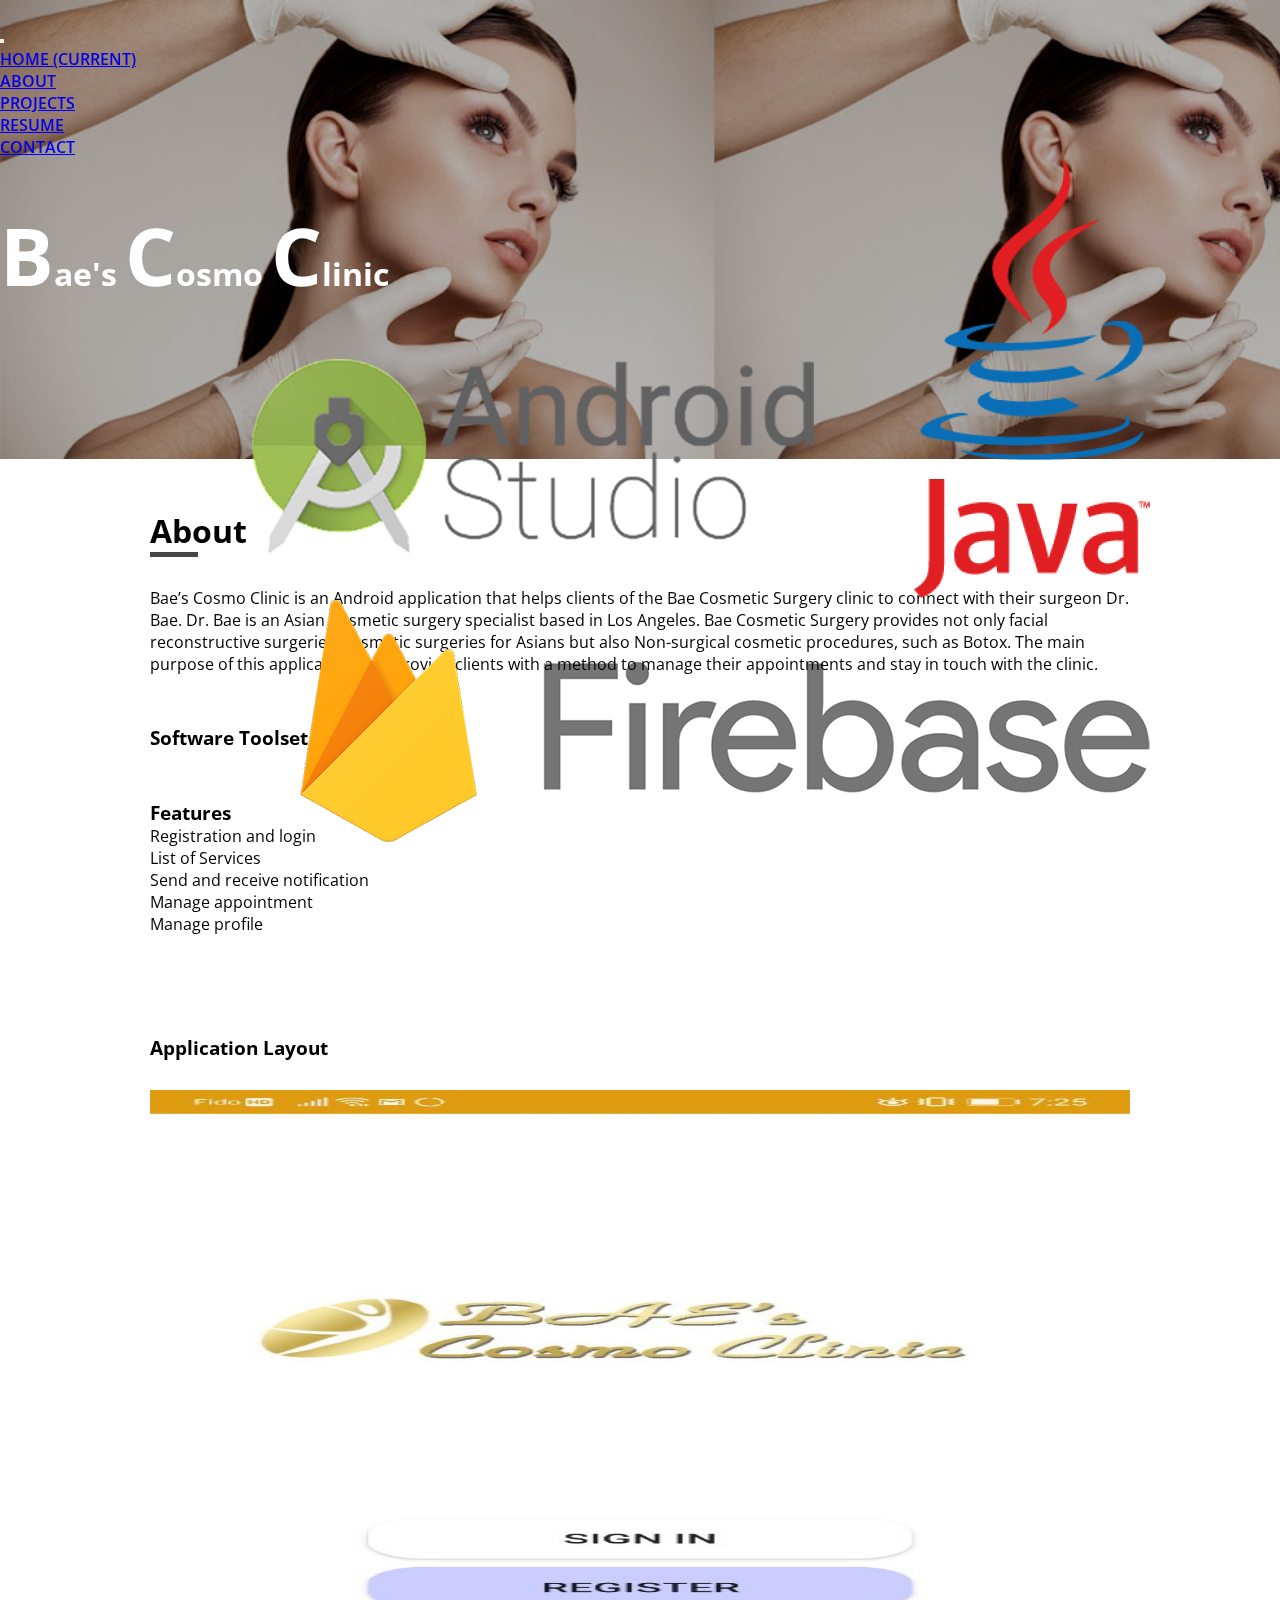
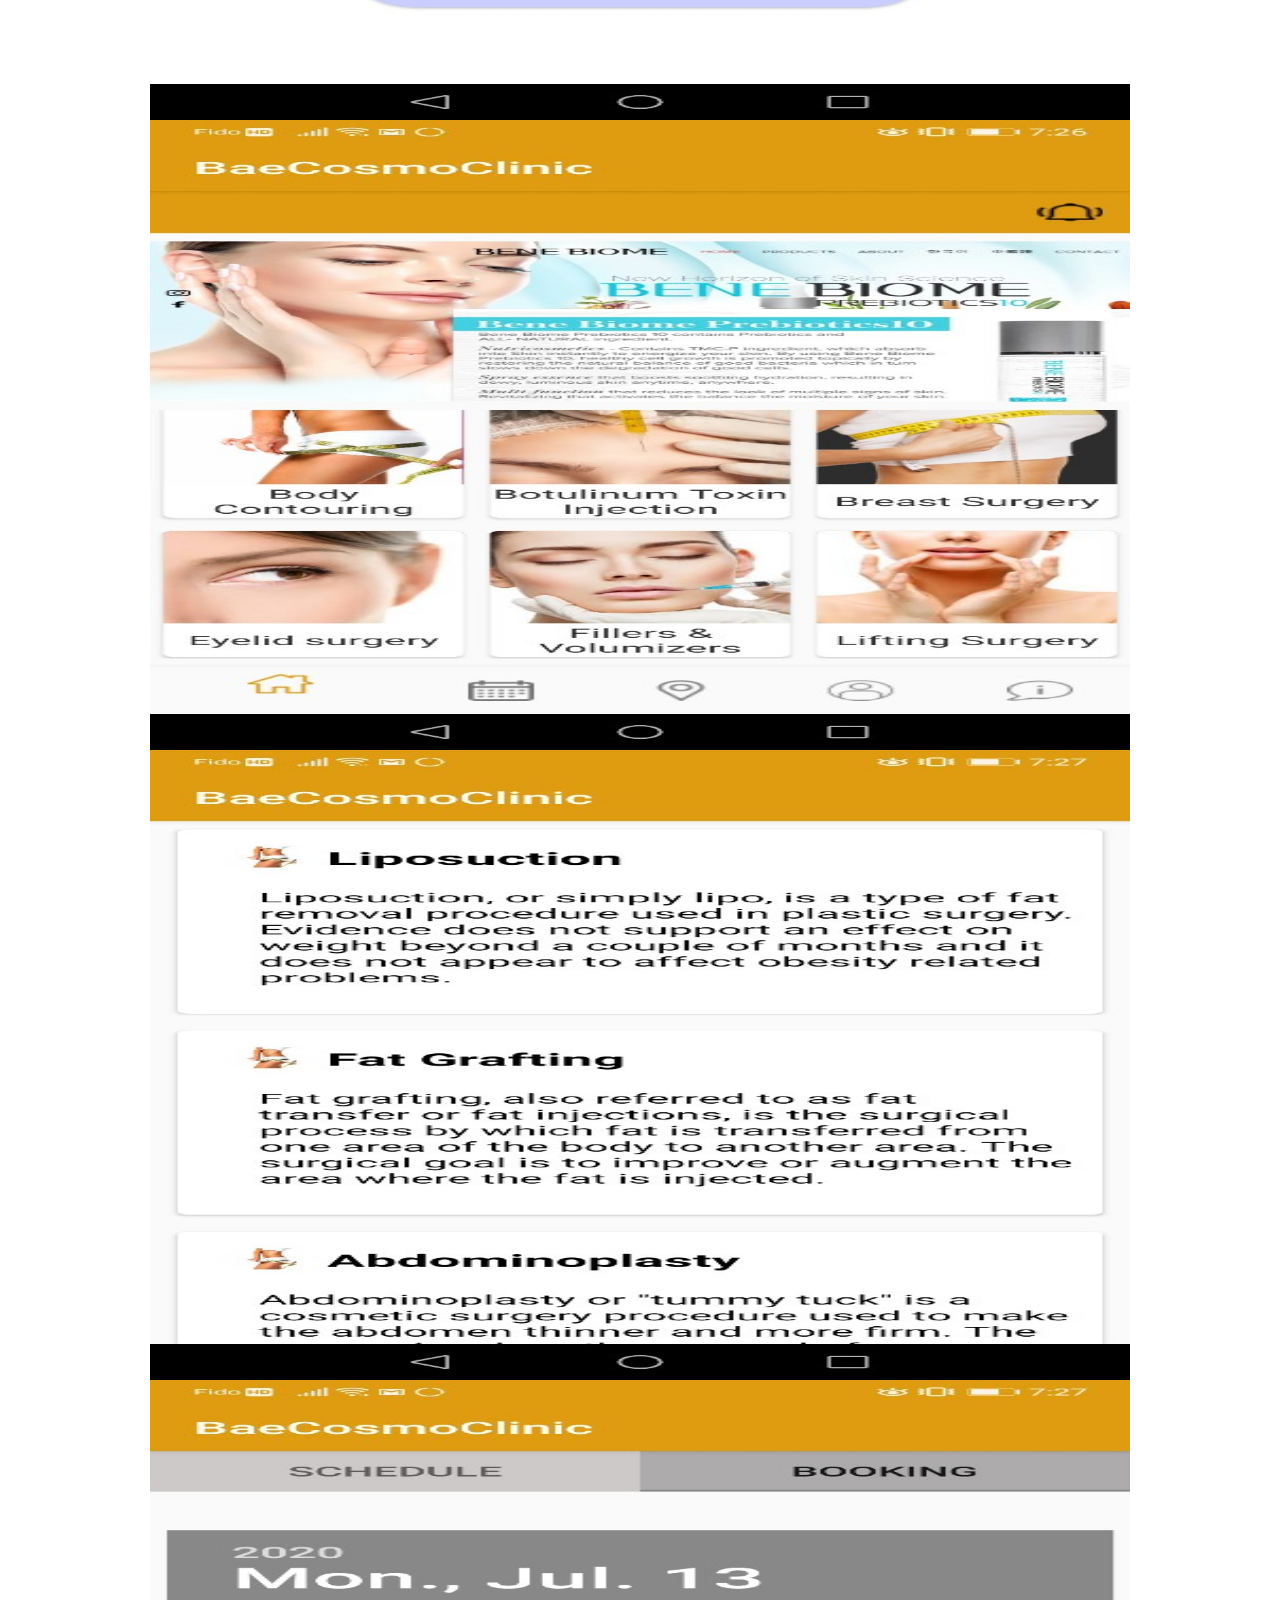
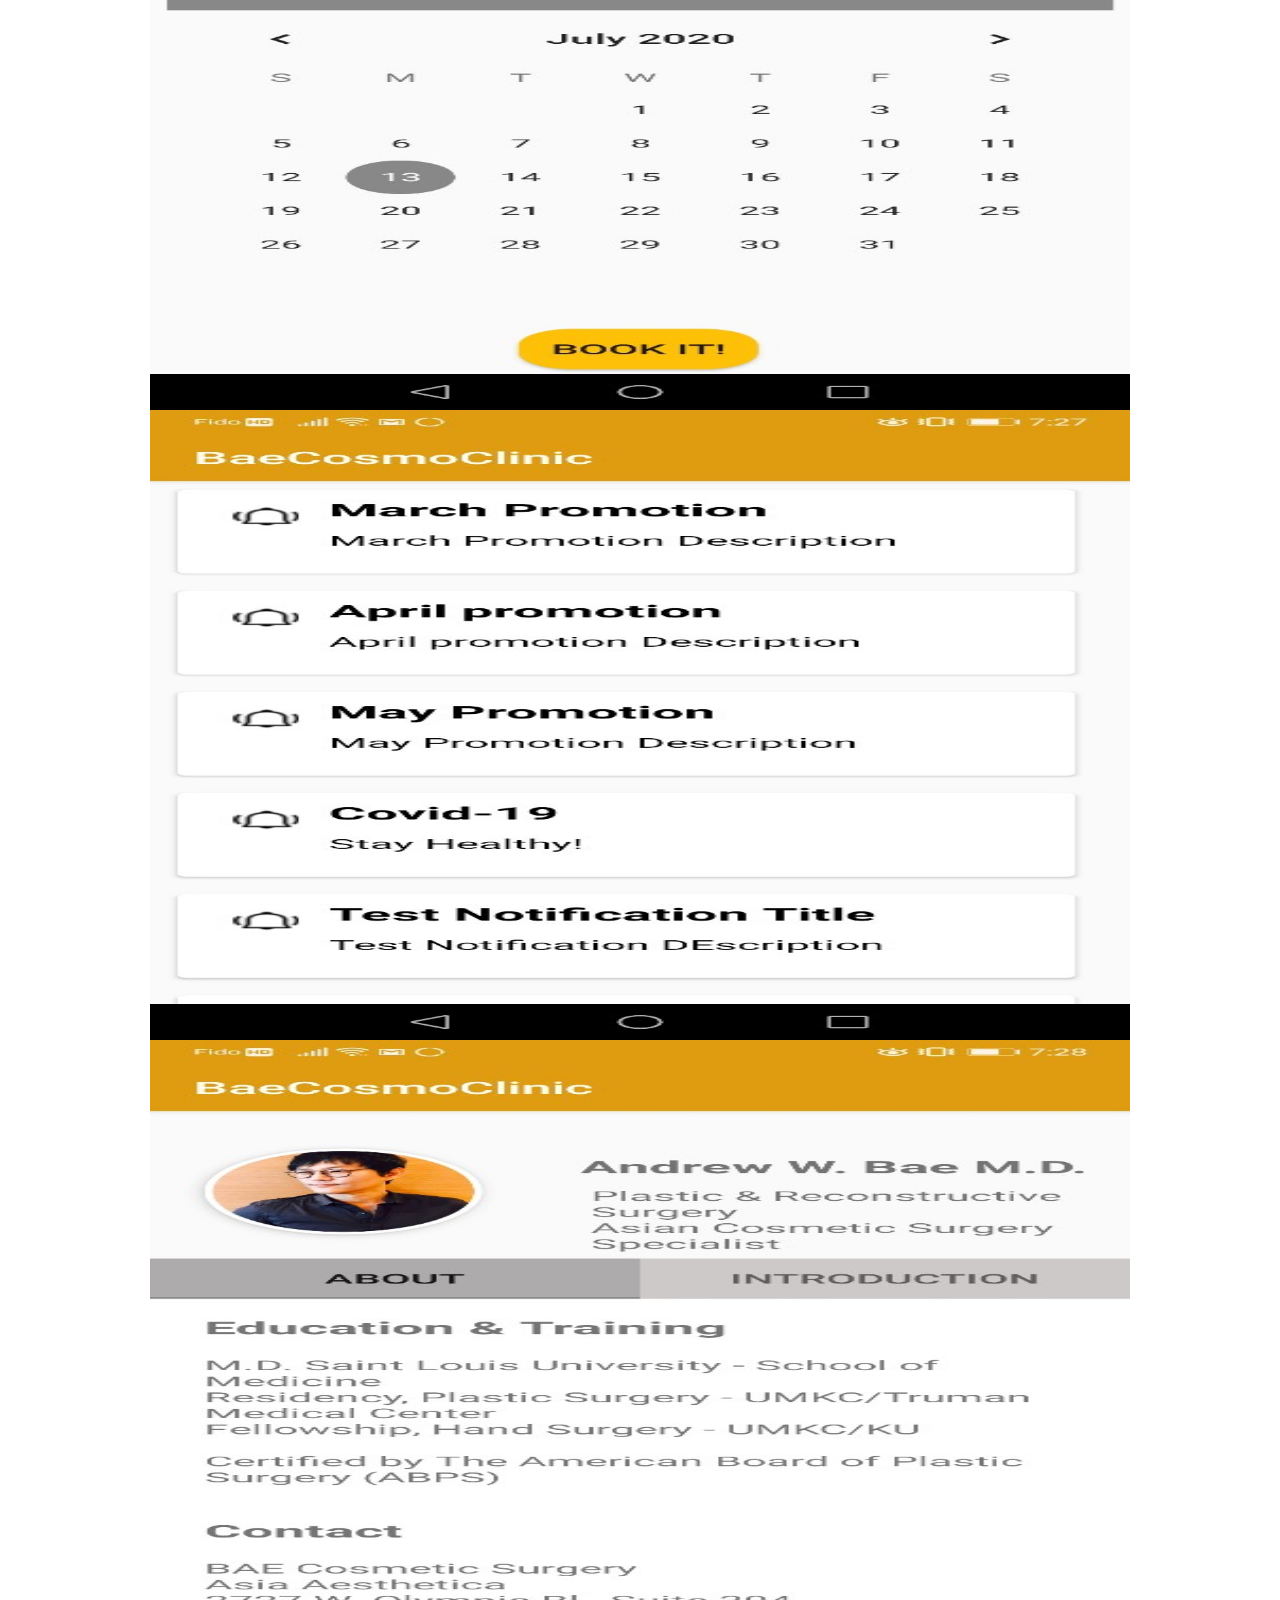
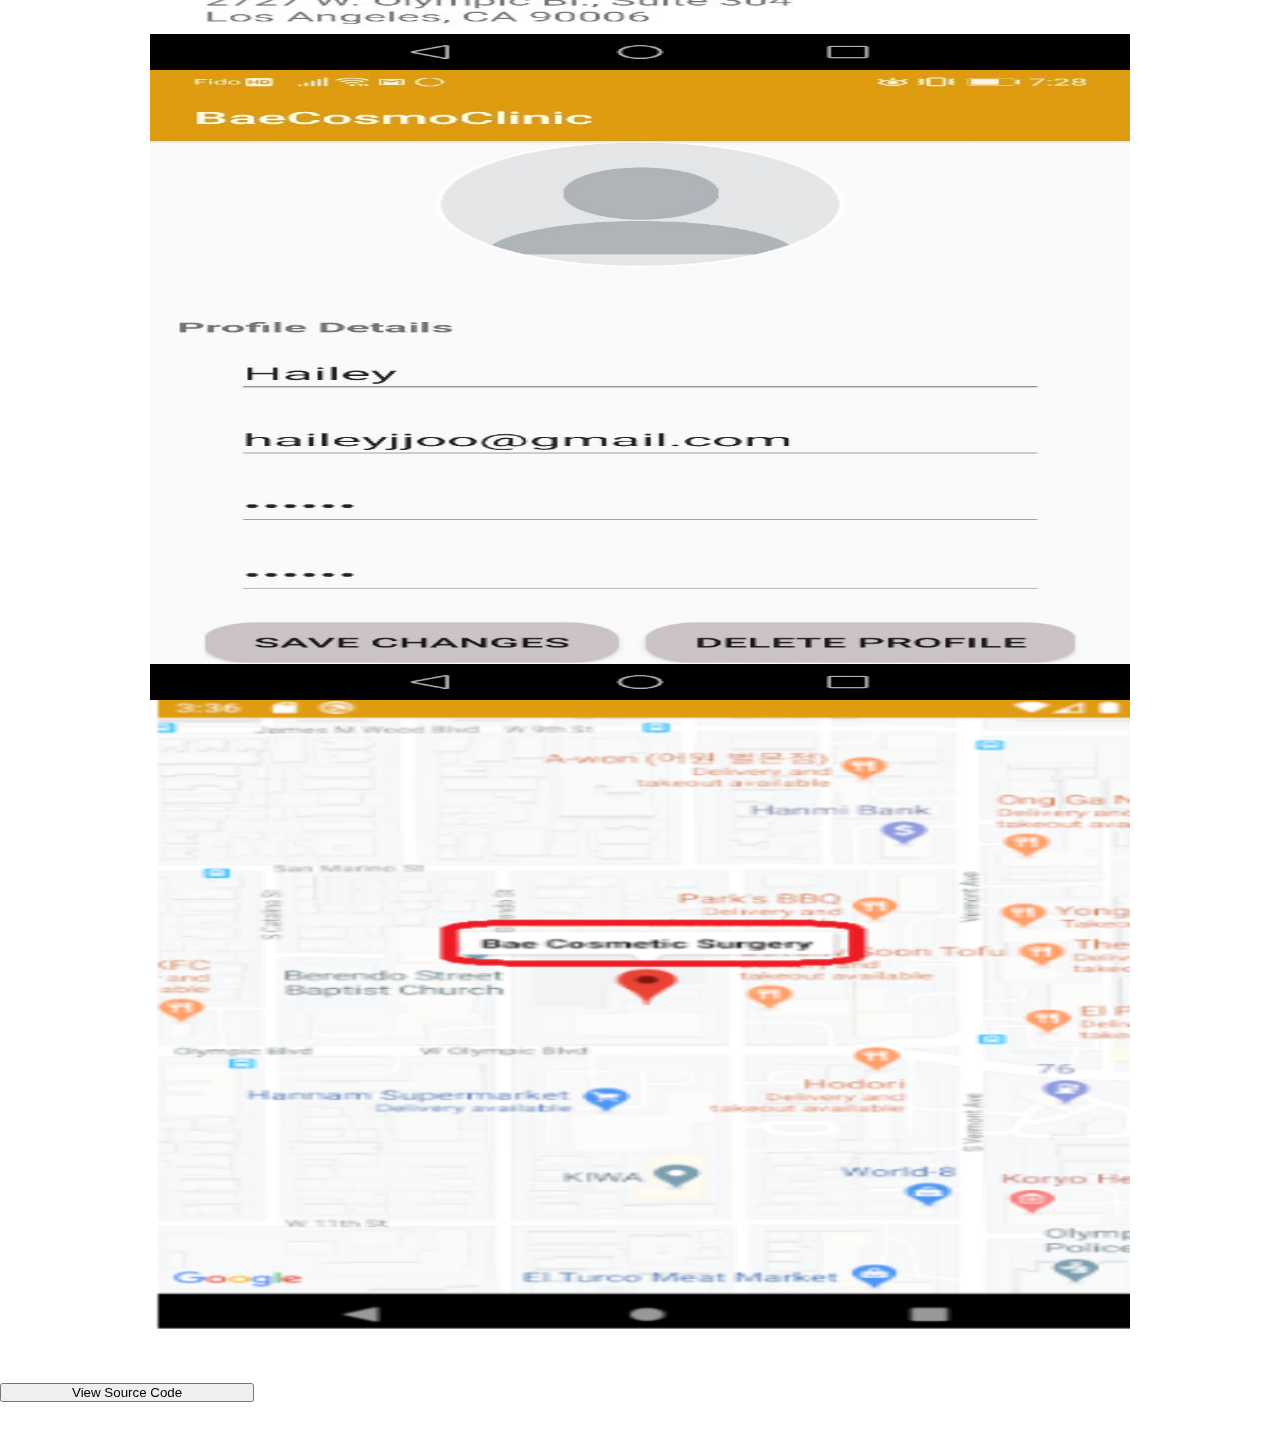
==== project1.html @ e7a18c77 "update" ====
<!DOCTYPE html>
<html Long="en">
    <head>
        <meta charset="UTF-8">
        <meta name="viewport" content="width=device-width, initial-scale=1.0" />
        <meta http-equiv="X-UA-Compatible" content="ie=edge" />
        <link rel="stylesheet" href="https://stackpath.bootstrapcdn.com/bootstrap/4.5.0/css/bootstrap.min.css" integrity="sha384-9aIt2nRpC12Uk9gS9baDl411NQApFmC26EwAOH8WgZl5MYYxFfc+NcPb1dKGj7Sk" crossorigin="anonymous">
        <script src="https://stackpath.bootstrapcdn.com/bootstrap/4.5.0/js/bootstrap.min.js" integrity="sha384-OgVRvuATP1z7JjHLkuOU7Xw704+h835Lr+6QL9UvYjZE3Ipu6Tp75j7Bh/kR0JKI" crossorigin="anonymous"></script>
        <link href="https://fonts.googleapis.com/css2?family=Open+Sans:wght@700&display=swap" rel="stylesheet">
        <link rel="stylesheet" href="./style.css" />
        <link rel="stylesheet" href="https://unpkg.com/aos@next/dist/aos.css" />
        <link
        rel="stylesheet"
        href="https://cdnjs.cloudflare.com/ajax/libs/animate.css/4.0.0/animate.min.css"/>
        <title>Hyewon Joo Portfolio</title>
    </head>
    <body data-aos="fade-in">
        <section id="header">
            <div class="container-fluid">
                <nav class="navbar navbar-expand-lg navbar-dark bg-dark fixed-top ">
                    <div class="container">
                        <a href="#" class="navbar-brand"></a>
                        <button class="navbar-toggler" type="button" data-toggle="collapse" data-target="#navbarSupportedContent" aria-controls="navbarSupportedContent" aria-expanded="false" aria-label="Toggle navigation">
                            <span class="navbar-toggler-icon"></span>
                          </button>
                          
                          <div class="collapse navbar-collapse text-center" id="navbarSupportedContent">
                            <ul class="navbar-nav">
                                <li class="nav-item active">
                                    <a class="nav-link" href="index.html">Home <span class="sr-only">(current)</span></a>
                                  </li>
                                  <li class="nav-item"><a class="nav-link" href="index.html#about-page" >About</a></li>
                                  <li class="nav-item"><a class="nav-link" href="index.html#projects-page">Projects</a></li>
                                  <li class="nav-item"><a class="nav-link" href="pdf/Resume_Hyewon(Hailey)Joo.pdf" target="_blank">Resume</a></li>
                                  <li class="nav-item"><a class="nav-link" href="index.html#contact-page">Contact</a></li>
                            </ul>
                          </div>
                        </div>
                </nav>
            </div>
        </section>
        <section class="project1-main">
            <div class="project1-submain">
            <div class="project1-title text-center">
                <h1><mark class="initial">B</mark>ae's <mark class="initial">C</mark>osmo <mark class="initial">C</mark>linic</h1>
             </div>
            </div>
            <div class="row">
                <div class="col-md-12" id="project1-about">
                    <h1>About</h1>
                    <div class="heading-underline"></div>
                    <p>Bae’s Cosmo Clinic is an Android application that helps clients of the Bae Cosmetic Surgery clinic to connect with their surgeon Dr. Bae. Dr.
                        Bae is an Asian Cosmetic surgery specialist based in Los Angeles.
                        Bae Cosmetic Surgery provides not only facial reconstructive surgeries, cosmetic surgeries for Asians but also Non-surgical cosmetic procedures, such as Botox.
                        The main purpose of this application is to provide clients with a method to manage their appointments and stay in touch with the clinic.</p>
                </div>
                </div>
                <div class="row">
                    <div class="col-md-6" id="project1-tool">
                        <h3>Software Toolset</h3>
            
                    <img class="project1-logo" src="img/project1-logo.png">
                    </div>
                    <div class="col-md-6" id="project1-features">
                        <h3>Features</h3>
                       
                        <p>Registration and login</p>
                        <p>List of Services</p>
                        <p>Send and receive notification</p>
                        <p>Manage appointment</p>
                        <p>Manage profile</p>
                    </div>
            </div>
            <div class="project1-screenshot">
            <div class="row">
                <div class="col-md-12 text-left">
                <h3>Application Layout</h3>
              
            </div>
            </div>
            
             <div class="row" id="screenshot1-box">
                <div class="col-md-3" id="bae1"></div>
                <div class="col-md-3" id="bae2"></div>
                <div class="col-md-3" id="bae3"></div>
                <div class="col-md-3" id="bae4"></div>
            </div>
            <div class="row" id="screenshot1-box">
                <div class="col-md-3" id="bae5"></div>
                <div class="col-md-3" id="bae6"></div>
                <div class="col-md-3" id="bae7"></div>
                <div class="col-md-3" id="bae8"></div>
            </div>
        </div>
        <div class="row justify-content-center">
            <button type="button" class="btn btn-outline-danger" id="btnSeeCode" onclick="window.open('https://github.com/hyeparis/BaeCosmoClinic/tree/master/baecosmetics','_blank')">View Source Code</button>

        </div>
        </section>
        
        <script src="https://code.jquery.com/jquery-3.4.1.slim.min.js" integrity="sha384-J6qa4849blE2+poT4WnyKhv5vZF5SrPo0iEjwBvKU7imGFAV0wwj1yYfoRSJoZ+n" crossorigin="anonymous"></script>
        <script src="https://cdn.jsdelivr.net/npm/popper.js@1.16.0/dist/umd/popper.min.js" integrity="sha384-Q6E9RHvbIyZFJoft+2mJbHaEWldlvI9IOYy5n3zV9zzTtmI3UksdQRVvoxMfooAo" crossorigin="anonymous"></script>
        <script src="https://stackpath.bootstrapcdn.com/bootstrap/4.4.1/js/bootstrap.min.js" integrity="sha384-wfSDF2E50Y2D1uUdj0O3uMBJnjuUD4Ih7YwaYd1iqfktj0Uod8GCExl3Og8ifwB6" crossorigin="anonymous"></script>
      
        <script src="https://unpkg.com/aos@next/dist/aos.js"></script>
        <script type="text/JavaScript">
          AOS.init({
              duration: 2000,
          });
        </script>
      <script>
        $(window).scroll(function(){
            $('nav').toggleClass('scrolled', $(this).scrollTop() >200)
            });
    
        </script>
        
    </body>
</html>
---- style.css ----
* {
    margin: 0px;
    padding : 0px;
    box-sizing: border-box;
    
}

html{
    width:100%;
    height:100%;
    margin: 0;
}
body{
    font-family: 'Open Sans', sans-serif;
    height: 100%;
    width: 100%;
    margin: 0;
  

}
@keyframes transitionIn{
    from{
        opacity: 0;
        transform: translateX(0px);
    }
    to{
        opacity: 1;
        transform: translateX(0);
    }
}
#header {
    position: absolute;
    z-index: 10;

  
}
.navbar-nav {
   /* flex-flow: row nowrap;*/
  }
  
.navbar {
    padding: 15px 0;
     /* flex-flow: row nowrap;
      display: inline-flex;*/

}
.navbar-collapse {
  
}
.navbar-brand{
    font-weight: 600;
    font-size: 1.5em;
}
.navbar-default .navbar-brand{
    color: #808288;
    

}
.nav-item{
    font-weight: 600;
    text-transform: uppercase;
    padding-right: 40px;
   
}
.bg-light{
    background: transparent !important;
 
}
.bg-light.scrolled{
    background: rgb(250, 250, 250) !important;
    
}




.main{
    position: relative;
    /**background: url(img/example3.jpg);*/

    /*background: #21a894*/;

    width: 100%;
    margin: 0 auto; 
    overflow: hidden;
}
#leftHalf{
    
    height: auto;
    width:100%;
    background: rgb(255, 254, 254);
    animation: backTransition 3s;

}


@keyframes backTransition{
    0%{
        background-color: rgb(255, 254, 254);;
        transform: translateX(-500px);
    }
    100%{
        background: rgb(255, 254, 254);
         transform: translateX(0%);
    }
}
#rightHalf{
    height: auto;
    background-color: yellow;
  background-image: linear-gradient(30deg, yellow 12%, transparent 12.5%, transparent 87%, #444 87.5%, #444), linear-gradient(150deg, #444 12%, transparent 12.5%, transparent 87%, #444 87.5%, #444), linear-gradient(30deg, #444 12%, transparent 12.5%, transparent 87%, #444 87.5%, #444), linear-gradient(150deg, #444 12%, transparent 12.5%, transparent 87%, #444 87.5%, #444), linear-gradient(60deg, #888 25%, transparent 25.5%, transparent 75%, #888 75%, #888), linear-gradient(60deg, #888 25%, transparent 25.5%, transparent 75%, #888 75%, #888);
  background-position: 0 0, 0 0, 25px 50px, 25px 50px, 0 0, 25px 50px;
  background-size: 50px 100px;
   /* background: linear-gradient(to right, #959595, white);*/
    width:100%;
    padding:0;

   
}

.leftAlignment{
    padding:200px 0 50px 100px;
    
}

.main h1{
    margin: 0;
    padding: 0;
    font-size: 4em;
    font-weight: bold;
   
    color:black;
    
 
}

.main h2{
    margin: 0;
    padding: 0;
    font-size: 1.2em;

    color:black;
    
}

.main p{
    margin:0;
    padding: 0;
    font-size: 1.5em;
    color:black;
}
mark.name{
    display: inline-block;
    line-height: 0em;
    
    padding-bottom: 0.5em;
    background-color: yellow;
}
.main #btnResume{
    margin-top: 2em;
    background-color: white;
    border-color: rgb(53, 53, 53);
    animation: fadeIn; 
    animation-duration: 8s;
    color:  rgb(53, 53, 53);
    margin-bottom: 10em;
}
.main #btnResume:hover{
 
    color:  rgb(255, 255, 255);
    background-color: rgb(53, 53, 53);
   
}

img {
    max-width: 100%;
    max-height: 100%;
    margin : 0 auto;
    position: absolute;
    right: 0px;
    bottom: 0px;    
    
    
}
 
/*about me*/

.about{


    width: 100%;
    margin: 0 auto; 
    overflow: hidden;
}
.narrow{
    width: 100%;
    margin: 0 auto;
    padding: 100px 50px 150px 50px;
    background: white;
    
}



.heading-underline2{
    width: 3rem;
    height: .2rem;
    background-color: rgb(255, 238, 4);
    margin: 0 auto 10rem;
  
  
}
.narrow h2{
    color:black;

}
.aboutMe {
    background: rgb(49, 49, 49);
    padding-top: 50px;
}
/* circle
.aboutMe h1{
    width: 1em;
    height: 1em;
    box-sizing: initial;
    font-size:2em;
    background: #fff;
    border: 0.1em solid rgb(255, 255, 255);
   
    text-align: center;
    border-radius: 50%;    
    margin: 0 auto;
    line-height: 1em;
    box-sizing: content-box;   
    color: black;

    margin-bottom: 3rem;
}*/
.aboutMe p{
    padding-bottom: 3rem;
    color:white;
    padding-left: 10px;
    padding-right: 10px;
   
}
.aboutMe h3{
    padding-top: 5rem;
    font-size: 1.3rem;
    color:white;
}
#subject-text{
    color: rgb(20, 20, 20);
    font-size: 3em;
    padding-bottom: 30px;
}
#about-description{
    font-style: italic;
    padding-bottom: 20px;
}
#skills{
    width: 500px;
    margin: 30px auto;
    color: rgb(42, 42, 42);
    padding-left:70px;
    padding-right:70px;
}
#skills li{
    margin: 20px 0;

    list-style: none;
}
#skills h3{
    font-size: 1rem;
}
#title-skill{
    padding-top: 30px;
    font-weight: 700;

}
.bar{
    background: #353b48;
    display: block;
    height: 10px;
    border: 1px solid rgba(0,0,0,0.3);
    border-radius: 3px;
    overflow: hidden;
    box-shadow: 0 0 10px #ccb801b3;
}
.bar span{
    height:10px;
    float:left;
    background: #ffe600;
}
.html{
    width: 90%;
    animation: html 2s;

}
.css{
    width: 80%;
    animation: css 2s;

}
.php{
    width: 70%;
    animation: php 2s;
}
.js{
    width: 60%;
    animation: js 2s;
}
.bootstrap{
    width: 80%;
    animation: bootstrap 2s;
}
.java{
    width: 90%;
    animation: java 2s;
}
.mysql{
    width: 80%;
    animation: mysql 2s;
}
.node{
    width: 60%;
    animation: node 2s;
}

@keyframes html{
    0%{
        width: 0%;
    }
    100%{
        width: 90%;
    }
}

@keyframes css{
    0%{
        width: 0%;
    }
    100%{
        width: 80%;
    }
}
@keyframes php{
    0%{
        width: 0%;
    }
    100%{
        width: 70%;
    }
}
@keyframes js{
    0%{
        width: 0%;
    }
    100%{
        width: 60%;
    }
}
@keyframes node{
    0%{
        width: 0%;
    }
    100%{
        width: 60%;
    }
}
@keyframes bootstrap{
    0%{
        width: 0%;
    }
    100%{
        width: 70%;
    }
}
@keyframes java{
    0%{
        width: 0%;
    }
    100%{
        width: 90%;
    }
}
@keyframes mysql{
    0%{
        width: 0%;
    }
    100%{
        width: 80%;
    }
}
/*
#skills{
    width:100%;
    max-width:600px;
    padding: 0 20px;

}
.skill-name{
    font-size: 18px;
    font-weight: 700;
    text-transform: uppercase;
    margin: 20px 0;

}
.skill-bar{
    height: 20px;
    background-color: white;
    border-radius: 8px;

}
.skill-per{
    height: 20px;
    background-color: yellow;
    border-radius: 8px;
    width: 50%;
    position: relative;
}
*/
/*project*/
.projects{
    
    overflow: hidden;
    width: 100%;
    margin: 0 auto; 
    
}
.projects-box{

    background: rgb(255, 217, 0);
    width: 100%;
    margin: 0 auto;
    padding: 100px 50px 150px 50px;
    

}
#subject-text2{
    color: rgb(243, 243, 243);
    font-size: 3em;
    padding-bottom: 5rem;
}
.myWork {
    padding-top: 50px;
    min-height: 50vh;
    transition: all 0.3s ease 0s;
    box-shadow: 5px 5px 15px #000;
    margin-bottom: 2rem;
    cursor: pointer;
}
#firstWork{
    background: url(img/project1-newLogo.png);
    background-size: 100% 100%;
}
#secondWork{
    background: url(img/project1-newLogo.png);
    background-size: 100% 100%;
}
#thirdWork{
    background: url(img/project1-newLogo.png);
    background-size: 100% 100%;
}
.myWork .overlay-text{
    width:100%;
    height:100%;
    font-size: 16px;
    background: rgb(0,0,0,0.6);
    text-align: center;
    padding-top: 20%;
    opacity: 0;
    position: absolute;
    top: 0;
    left: 0;
    transition: all 0.6s ease 0s;
}
.myWork .overlay-text:after{
    border-left: 1px solid rgba(255,255,255,0.9);
    border-bottom:1px solid rgba(255,255,255,0.9);
    left: 30px;
    bottom: 30px;
}
.myWork .overlay-text:after .single-work .overlay-text:before{
    content:'';
    position: absolute;
    top:20px;
    left: 20px;
    bottom:20px;
    right:20px;
    opacity: 0;
    z-index: 1;
    transform: scale(1.5);
    transition: all 0.6s ease 0.2s;
}
.myWork:hover{
    transform:translateY(-8px);
}
.myWork:hover .overlay-text{
    opacity: 1;
}
.myWork h1{
    color:rgb(255, 252, 224);
}
.title{
    color:white;

}
.post{
    color: white;

}
/*Contact me*/
.contact{
    overflow: hidden;

    width: 100%;
    margin: 0 auto; 
    
}
.contact-box{

    background: rgb(50, 78, 97);
    width: 100%;
    margin: 0 auto;
    padding: 100px 50px 100px 50px;

}
.contact-box p{
    color: rgb(248, 248, 248);
    font-style: italic;
    padding-bottom: 30px;
}

#subject-text3{
    color: rgb(248, 248, 248);
    font-size: 3em;
    padding-bottom: 30px;
}
#btnSend{
    float: right;
    padding: 10px 40px;
}
#btnSend::after{
    clear:both;
}
/*project-1*/
.bg-dark{
    background: transparent !important;
 
}
.bg-dark.scrolled{
    background: rgb(93, 93, 93) !important;
    
}

.heading-underline{
    width: 3rem;
    height: .2rem;
    background-color:rgb(71, 71, 71);
    padding-bottom: 5px;
    margin-bottom: 30px;
  
}
.initial{
    font-size:5rem;
    color:rgb(255, 255, 255);
    background: none;
}
.project1-main{
    overflow:hidden;
    color:black
  
}
.project1-logo{
    margin: 0 auto;
    padding-left:150px;
    float:left;
}
.project1-submain{
    background: url(img/bae2.png);
    background-size: auto 100%;
    padding: 150px 0 150px 0;
    width: 100%;
    height:auto;
  /* background: linear-gradient(to bottom, rgb(255, 218, 8), rgb(255, 246, 114));*/
}
.project1-title{
    padding-top:50px;
    color:rgb(255, 255, 255);
 
   
}
#project1-about {
    padding: 50px 150px 50px 150px;
}
#project1-tool{
    padding: 0px 150px 50px 150px;
 
}
#project1-features{
    padding: 0px 150px 50px 150px;
}

.project1-screenshot{
    width: 100%;
    margin: 0 auto;
    padding: 0px 150px 50px 150px;
}

.project1-screenshot h3{
    padding-bottom: 30px;
    padding-top : 50px;
}
#bae1{
    
    min-height: 70vh;
    background: url(img/bae-1.jpg);
    background-size: 100% 100%;
}
#bae2{
  
    min-height: 70vh;
    background: url(img/bae-2.jpg);
    background-size: 100% 100%;
}
#bae3{
  
    min-height: 70vh;
    background: url(img/bae-3.jpg);
   background-size: 100% 100%;
}
#bae4{
   
    min-height: 70vh;
    background: url(img/bae-4.jpg);
    background-size: 100% 100%;
}
#bae5{
   
    min-height: 70vh;
    background: url(img/bae-5.jpg);
    background-size: 100% 100%;
}

#bae6{
   
    min-height: 70vh;
    background: url(img/bae-6.jpg);
    background-size: 100% 100%;
}

#bae7{
   
    min-height: 70vh;
    background: url(img/bae-7.jpg);
    background-size: 100% 100%;
}

#bae8{
   
    min-height: 70vh;
    background: url(img/bae-8.PNG);
    background-size: 100% 100%;
}
#btnSeeCode {
    padding-left:70px;
    padding-right:70px;
    margin-bottom: 50px;
   
}


/*footer*/
footer{
    overflow: hidden;
    background:rgb(53, 53, 53);
    padding: 15px 0 0px 0;
    color:white;
}
footer p{
    padding-left: 10px;
    padding-right: 10px;
}
mark.footer-mark{
    color: rgb(255, 238, 4);
    background: none;
}
/*responsive*/
@media (max-width: 768px) {
    .bg-light{
        background: rgb(250, 250, 250) !important;
        
    }
    
    #leftHalf, #rightHalf{
        height: 100vh;
        margin:0 auto;
        animation:none;
    }
    .leftAlignment{
      margin:0 auto;
     padding:120px 0 0 0;
     text-align:  center;
    }
    .main{
        width:100%;
    }
    .main h2{
        padding-bottom: 2rem;
    }
    .main h1{
        font-size: 3em;
        padding-bottom: 1rem;
    }
    .main p{
        font-size: 1.2em;
        padding-bottom: 1rem;
    }
    .narrow{
        margin: 0 auto;
    }
    .aboutMe h3{
        padding-top: 3rem;  
    }
    
    #rightHalf{
        display: none !important;
    }
    #btnSend{
        float: right;
        padding: 5px 20px;
    }
    .contact-box{
        padding: 50px 30px 50px 30px;  
    }
    .narrow{  
        padding: 50px 30px 50px 30px;
    }
    .projects-box{
        padding: 50px 30px 50px 30px;
    }
    #project1-about {
        padding: 50px 50px 50px 50px;
    }
    .project1-submain{
    background: url(img/bae2.png);
    background-size: 100% 100%;
    padding: 100px 0 100px 0;
    }
    .initial{
        font-size:3rem;
    }
    .project1-title{
        font-size:0.5rem;
    }
    .project1-logo{
        padding-left:30px;
        padding-right:30px;
    }
    #project1-about {
        padding: 30px 50px 30px 50px;
    }
    #project1-tool{
        padding: 30px 50px 30px 50px;
     
    }
    #project1-features{
        padding: 30px 50px 30px 50px;
    }
    .project1-screenshot{
        padding: 30px 50px 30px 50px;
    }
}
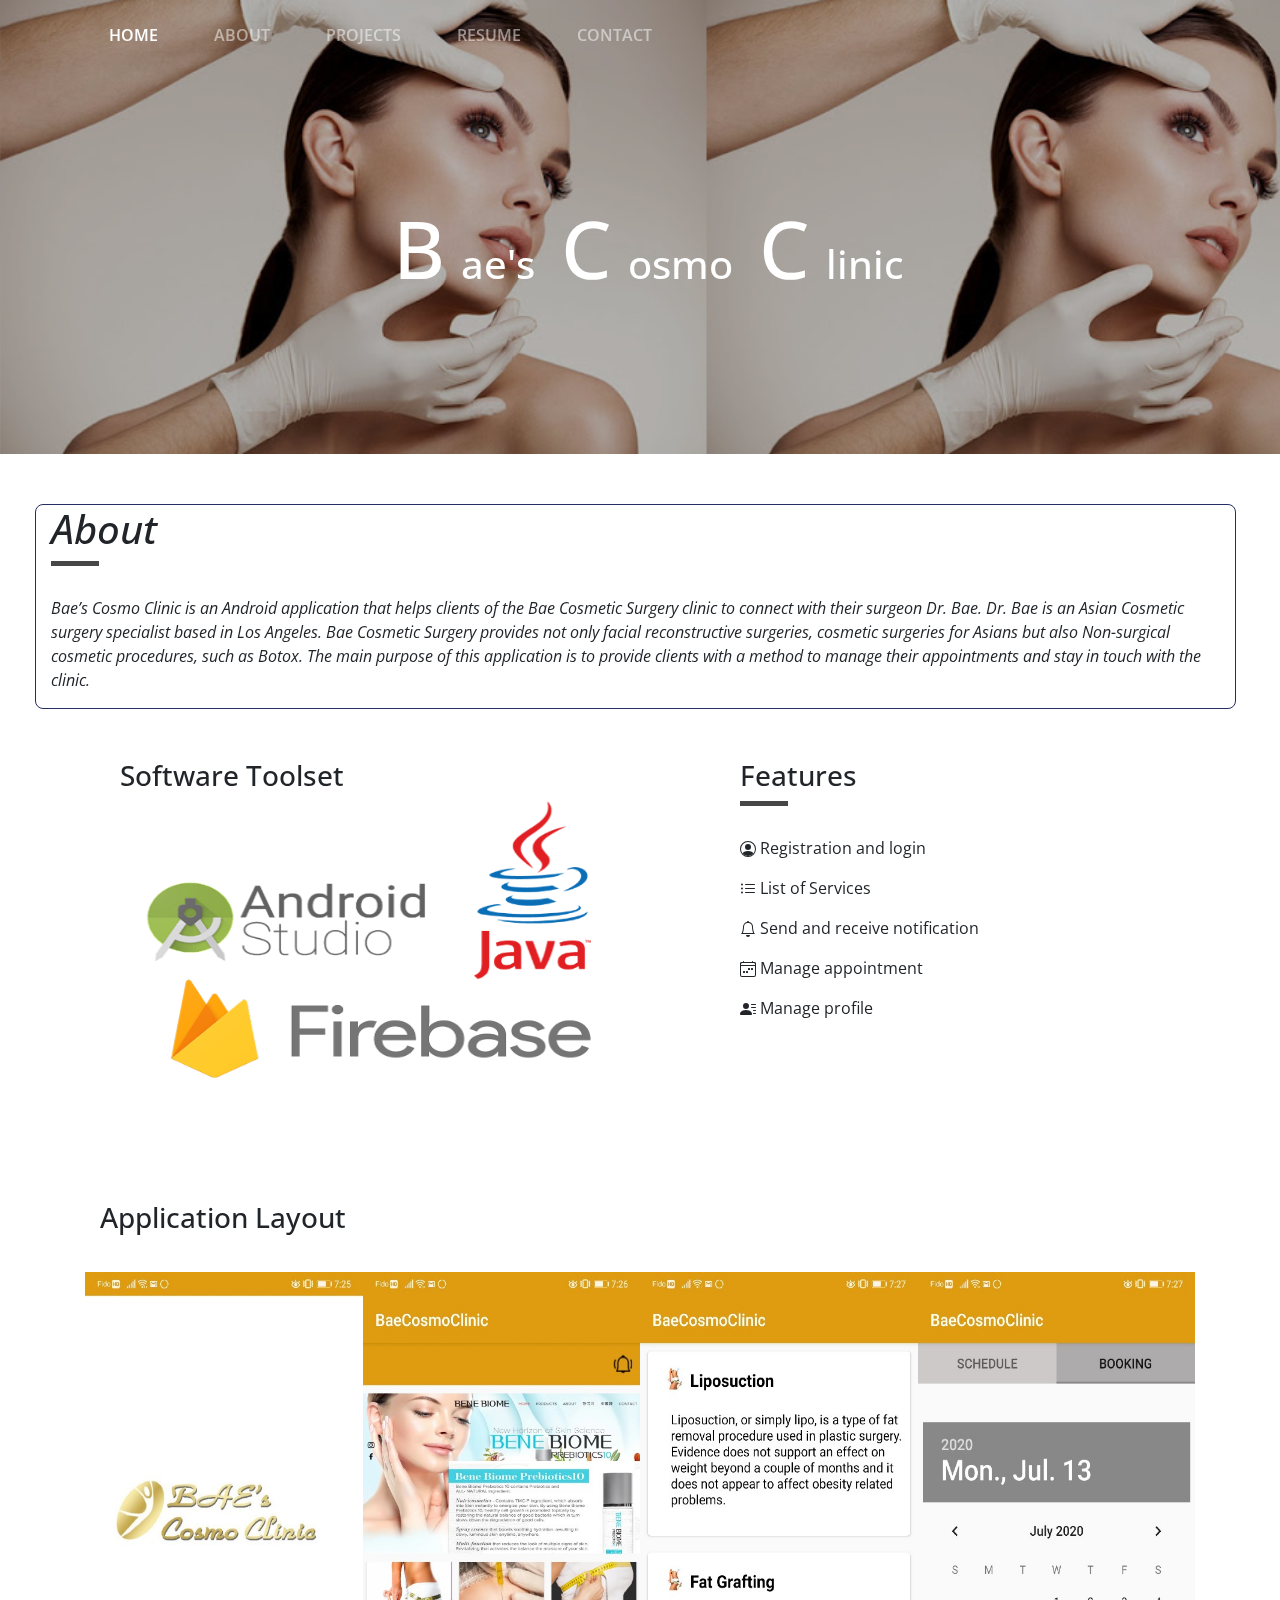
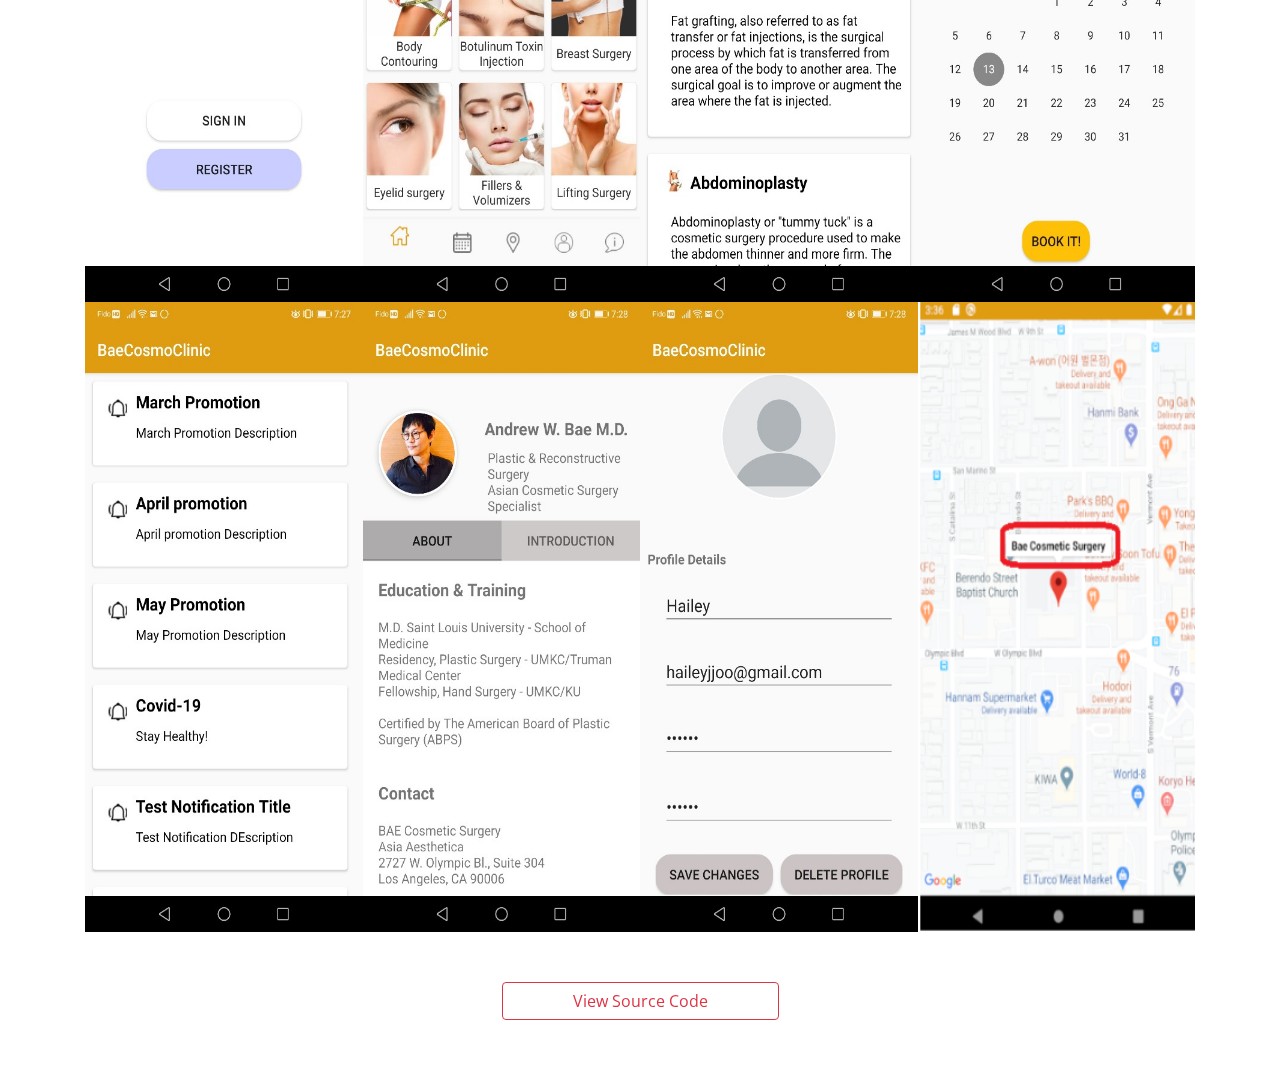
==== commit a68f3ce1: "update" ====
--- a/project1.html
+++ b/project1.html
@@ -7,6 +7,9 @@
         <link rel="stylesheet" href="https://stackpath.bootstrapcdn.com/bootstrap/4.5.0/css/bootstrap.min.css" integrity="sha384-9aIt2nRpC12Uk9gS9baDl411NQApFmC26EwAOH8WgZl5MYYxFfc+NcPb1dKGj7Sk" crossorigin="anonymous">
         <script src="https://stackpath.bootstrapcdn.com/bootstrap/4.5.0/js/bootstrap.min.js" integrity="sha384-OgVRvuATP1z7JjHLkuOU7Xw704+h835Lr+6QL9UvYjZE3Ipu6Tp75j7Bh/kR0JKI" crossorigin="anonymous"></script>
         <link href="https://fonts.googleapis.com/css2?family=Open+Sans:wght@700&display=swap" rel="stylesheet">
+        <link rel="stylesheet" href="https://stackpath.bootstrapcdn.com/bootstrap/4.3.1/css/bootstrap.min.css" integrity="sha384-ggOyR0iXCbMQv3Xipma34MD+dH/1fQ784/j6cY/iJTQUOhcWr7x9JvoRxT2MZw1T" crossorigin="anonymous">
+        <!-- Font Awesome CSS -->
+        <link rel="stylesheet" href="https://stackpath.bootstrapcdn.com/font-awesome/4.7.0/css/font-awesome.min.css" integrity="sha384-wvfXpqpZZVQGK6TAh5PVlGOfQNHSoD2xbE+QkPxCAFlNEevoEH3Sl0sibVcOQVnN" crossorigin="anonymous">
         <link rel="stylesheet" href="./style.css" />
         <link rel="stylesheet" href="https://unpkg.com/aos@next/dist/aos.css" />
         <link
@@ -46,7 +49,7 @@
              </div>
             </div>
             <div class="row">
-                <div class="col-md-12" id="project1-about">
+                <div class="col-md-11" id="project1-about">
                     <h1>About</h1>
                     <div class="heading-underline"></div>
                     <p>Bae’s Cosmo Clinic is an Android application that helps clients of the Bae Cosmetic Surgery clinic to connect with their surgeon Dr. Bae. Dr.
@@ -57,18 +60,35 @@
                 </div>
                 <div class="row">
                     <div class="col-md-6" id="project1-tool">
-                        <h3>Software Toolset</h3>
-            
-                    <img class="project1-logo" src="img/project1-logo.png">
+                        <div class="row">
+                            <h3>Software Toolset</h3>
+                             </div>
+                             <div class="row" id="project1-tool-img"></div>
                     </div>
                     <div class="col-md-6" id="project1-features">
                         <h3>Features</h3>
-                       
-                        <p>Registration and login</p>
-                        <p>List of Services</p>
-                        <p>Send and receive notification</p>
-                        <p>Manage appointment</p>
-                        <p>Manage profile</p>
+                        <div class="heading-underline"></div>
+                        <p><svg width="1em" height="1em" viewBox="0 0 16 16" class="bi bi-person-circle" fill="currentColor" xmlns="http://www.w3.org/2000/svg">
+                            <path d="M13.468 12.37C12.758 11.226 11.195 10 8 10s-4.757 1.225-5.468 2.37A6.987 6.987 0 0 0 8 15a6.987 6.987 0 0 0 5.468-2.63z"/>
+                            <path fill-rule="evenodd" d="M8 9a3 3 0 1 0 0-6 3 3 0 0 0 0 6z"/>
+                            <path fill-rule="evenodd" d="M8 1a7 7 0 1 0 0 14A7 7 0 0 0 8 1zM0 8a8 8 0 1 1 16 0A8 8 0 0 1 0 8z"/>                       
+                          </svg>&nbsp;Registration and login</p>
+                        <p><svg width="1em" height="1em" viewBox="0 0 16 16" class="bi bi-list-ul" fill="currentColor" xmlns="http://www.w3.org/2000/svg">
+                            <path fill-rule="evenodd" d="M5 11.5a.5.5 0 0 1 .5-.5h9a.5.5 0 0 1 0 1h-9a.5.5 0 0 1-.5-.5zm0-4a.5.5 0 0 1 .5-.5h9a.5.5 0 0 1 0 1h-9a.5.5 0 0 1-.5-.5zm0-4a.5.5 0 0 1 .5-.5h9a.5.5 0 0 1 0 1h-9a.5.5 0 0 1-.5-.5zm-3 1a1 1 0 1 0 0-2 1 1 0 0 0 0 2zm0 4a1 1 0 1 0 0-2 1 1 0 0 0 0 2zm0 4a1 1 0 1 0 0-2 1 1 0 0 0 0 2z"/>
+                          </svg>&nbsp;List of Services</p>
+                        <p><svg width="1em" height="1em" viewBox="0 0 16 16" class="bi bi-bell" fill="currentColor" xmlns="http://www.w3.org/2000/svg">
+                            <path d="M8 16a2 2 0 0 0 2-2H6a2 2 0 0 0 2 2z"/>
+                            <path fill-rule="evenodd" d="M8 1.918l-.797.161A4.002 4.002 0 0 0 4 6c0 .628-.134 2.197-.459 3.742-.16.767-.376 1.566-.663 2.258h10.244c-.287-.692-.502-1.49-.663-2.258C12.134 8.197 12 6.628 12 6a4.002 4.002 0 0 0-3.203-3.92L8 1.917zM14.22 12c.223.447.481.801.78 1H1c.299-.199.557-.553.78-1C2.68 10.2 3 6.88 3 6c0-2.42 1.72-4.44 4.005-4.901a1 1 0 1 1 1.99 0A5.002 5.002 0 0 1 13 6c0 .88.32 4.2 1.22 6z"/>
+                          </svg>&nbsp;Send and receive notification</p>
+                        <p><svg width="1em" height="1em" viewBox="0 0 16 16" class="bi bi-calendar4-week" fill="currentColor" xmlns="http://www.w3.org/2000/svg">
+                            <path fill-rule="evenodd" d="M14 2H2a1 1 0 0 0-1 1v11a1 1 0 0 0 1 1h12a1 1 0 0 0 1-1V3a1 1 0 0 0-1-1zM2 1a2 2 0 0 0-2 2v11a2 2 0 0 0 2 2h12a2 2 0 0 0 2-2V3a2 2 0 0 0-2-2H2z"/>
+                            <path fill-rule="evenodd" d="M14 2H2a1 1 0 0 0-1 1v1h14V3a1 1 0 0 0-1-1zM2 1a2 2 0 0 0-2 2v2h16V3a2 2 0 0 0-2-2H2z"/>
+                            <path fill-rule="evenodd" d="M3.5 0a.5.5 0 0 1 .5.5V1a.5.5 0 0 1-1 0V.5a.5.5 0 0 1 .5-.5zm9 0a.5.5 0 0 1 .5.5V1a.5.5 0 0 1-1 0V.5a.5.5 0 0 1 .5-.5z"/>
+                            <path d="M11 7.5a.5.5 0 0 1 .5-.5h1a.5.5 0 0 1 .5.5v1a.5.5 0 0 1-.5.5h-1a.5.5 0 0 1-.5-.5v-1zm-3 0a.5.5 0 0 1 .5-.5h1a.5.5 0 0 1 .5.5v1a.5.5 0 0 1-.5.5h-1a.5.5 0 0 1-.5-.5v-1zm-2 3a.5.5 0 0 1 .5-.5h1a.5.5 0 0 1 .5.5v1a.5.5 0 0 1-.5.5h-1a.5.5 0 0 1-.5-.5v-1zm-3 0a.5.5 0 0 1 .5-.5h1a.5.5 0 0 1 .5.5v1a.5.5 0 0 1-.5.5h-1a.5.5 0 0 1-.5-.5v-1z"/>
+                          </svg>&nbsp;Manage appointment</p>
+                        <p></p><svg width="1em" height="1em" viewBox="0 0 16 16" class="bi bi-person-lines-fill" fill="currentColor" xmlns="http://www.w3.org/2000/svg">
+                            <path fill-rule="evenodd" d="M1 14s-1 0-1-1 1-4 6-4 6 3 6 4-1 1-1 1H1zm5-6a3 3 0 1 0 0-6 3 3 0 0 0 0 6zm7 1.5a.5.5 0 0 1 .5-.5h2a.5.5 0 0 1 0 1h-2a.5.5 0 0 1-.5-.5zm-2-3a.5.5 0 0 1 .5-.5h4a.5.5 0 0 1 0 1h-4a.5.5 0 0 1-.5-.5zm0-3a.5.5 0 0 1 .5-.5h4a.5.5 0 0 1 0 1h-4a.5.5 0 0 1-.5-.5zm2 9a.5.5 0 0 1 .5-.5h2a.5.5 0 0 1 0 1h-2a.5.5 0 0 1-.5-.5z"/>
+                          </svg>&nbsp;Manage profile</p>
                     </div>
             </div>
             <div class="project1-screenshot">
--- a/style.css
+++ b/style.css
@@ -67,7 +67,7 @@
  
 }
 .bg-light.scrolled{
-    background: rgb(250, 250, 250) !important;
+   background: rgb(250, 250, 250) !important;
     
 }
 
@@ -88,12 +88,13 @@
     
     height: auto;
     width:100%;
-    background: rgb(255, 254, 254);
-    animation: backTransition 3s;
-
-}
-
-
+    background-image: url(img/cover1.jpg);
+    background-size: 100% 100%;
+    margin: 0 auto;
+
+}
+
+/*
 @keyframes backTransition{
     0%{
         background-color: rgb(255, 254, 254);;
@@ -104,21 +105,25 @@
          transform: translateX(0%);
     }
 }
+
 #rightHalf{
     height: auto;
-    background-color: yellow;
+    
+    background-color: rgb(255, 217, 0);
   background-image: linear-gradient(30deg, yellow 12%, transparent 12.5%, transparent 87%, #444 87.5%, #444), linear-gradient(150deg, #444 12%, transparent 12.5%, transparent 87%, #444 87.5%, #444), linear-gradient(30deg, #444 12%, transparent 12.5%, transparent 87%, #444 87.5%, #444), linear-gradient(150deg, #444 12%, transparent 12.5%, transparent 87%, #444 87.5%, #444), linear-gradient(60deg, #888 25%, transparent 25.5%, transparent 75%, #888 75%, #888), linear-gradient(60deg, #888 25%, transparent 25.5%, transparent 75%, #888 75%, #888);
   background-position: 0 0, 0 0, 25px 50px, 25px 50px, 0 0, 25px 50px;
   background-size: 50px 100px;
-   /* background: linear-gradient(to right, #959595, white);*/
+   background: linear-gradient(to right, #959595, white);
+   background-image: url(img/cover1.jpg);
+   background-size:100% 100%;
     width:100%;
     padding:0;
 
    
 }
-
+*/
 .leftAlignment{
-    padding:200px 0 50px 100px;
+    padding:200px 0 50px 0;
     
 }
 
@@ -128,7 +133,7 @@
     font-size: 4em;
     font-weight: bold;
    
-    color:black;
+    color:white;
     
  
 }
@@ -138,7 +143,7 @@
     padding: 0;
     font-size: 1.2em;
 
-    color:black;
+    color:white;
     
 }
 
@@ -146,28 +151,30 @@
     margin:0;
     padding: 0;
     font-size: 1.5em;
-    color:black;
+    color:white;
 }
 mark.name{
     display: inline-block;
     line-height: 0em;
-    
+   color:gold;
     padding-bottom: 0.5em;
-    background-color: yellow;
+    background-color: transparent;
 }
 .main #btnResume{
     margin-top: 2em;
-    background-color: white;
-    border-color: rgb(53, 53, 53);
+    background-color: gold;
+    border-color: gold;
+  /*
     animation: fadeIn; 
     animation-duration: 8s;
-    color:  rgb(53, 53, 53);
+    */
+    color:  black;
     margin-bottom: 10em;
 }
 .main #btnResume:hover{
  
     color:  rgb(255, 255, 255);
-    background-color: rgb(53, 53, 53);
+    background-color:  gold;
    
 }
 
@@ -206,7 +213,6 @@
     height: .2rem;
     background-color: rgb(255, 238, 4);
     margin: 0 auto 10rem;
-  
   
 }
 .narrow h2{
@@ -279,21 +285,25 @@
 .bar{
     background: #353b48;
     display: block;
-    height: 10px;
+    height: 20px;
     border: 1px solid rgba(0,0,0,0.3);
     border-radius: 3px;
     overflow: hidden;
     box-shadow: 0 0 10px #ccb801b3;
+    color:white;
+
 }
 .bar span{
-    height:10px;
+    height:20px;
     float:left;
     background: #ffe600;
+
 }
 .html{
     width: 90%;
     animation: html 2s;
 
+
 }
 .css{
     width: 80%;
@@ -304,12 +314,22 @@
     width: 70%;
     animation: php 2s;
 }
+.react{
+    width: 70%;
+    animation: react 2s;
+
+}
+.mongoDB{
+    width: 60%;
+    animation: mongoDB 2s;
+
+}
 .js{
     width: 60%;
     animation: js 2s;
 }
 .bootstrap{
-    width: 80%;
+    width: 70%;
     animation: bootstrap 2s;
 }
 .java{
@@ -334,6 +354,22 @@
     }
 }
 
+@keyframes react{
+    0%{
+        width: 0%;
+    }
+    100%{
+        width: 70%;
+    }
+}
+@keyframes mongoDB{
+    0%{
+        width: 0%;
+    }
+    100%{
+        width: 60%;
+    }
+}
 @keyframes css{
     0%{
         width: 0%;
@@ -390,34 +426,7 @@
         width: 80%;
     }
 }
-/*
-#skills{
-    width:100%;
-    max-width:600px;
-    padding: 0 20px;
-
-}
-.skill-name{
-    font-size: 18px;
-    font-weight: 700;
-    text-transform: uppercase;
-    margin: 20px 0;
-
-}
-.skill-bar{
-    height: 20px;
-    background-color: white;
-    border-radius: 8px;
-
-}
-.skill-per{
-    height: 20px;
-    background-color: yellow;
-    border-radius: 8px;
-    width: 50%;
-    position: relative;
-}
-*/
+
 /*project*/
 .projects{
     
@@ -447,13 +456,14 @@
     box-shadow: 5px 5px 15px #000;
     margin-bottom: 2rem;
     cursor: pointer;
+    
 }
 #firstWork{
     background: url(img/project1-newLogo.png);
     background-size: 100% 100%;
 }
 #secondWork{
-    background: url(img/project1-newLogo.png);
+    background: url(img/project2-logo.png);
     background-size: 100% 100%;
 }
 #thirdWork{
@@ -548,7 +558,7 @@
  
 }
 .bg-dark.scrolled{
-    background: rgb(93, 93, 93) !important;
+    background: #746d6d !important;
     
 }
 
@@ -567,7 +577,6 @@
 }
 .project1-main{
     overflow:hidden;
-    color:black
   
 }
 .project1-logo{
@@ -586,24 +595,31 @@
 .project1-title{
     padding-top:50px;
     color:rgb(255, 255, 255);
+    
+}
+#project1-about {
+    font-style: italic;
+    border: .1rem rgb(38, 44, 100) solid;
+    border-radius: 0.5rem;
+    margin:50px;
+}
+#project1-tool{
+    padding: 0px 0px 50px 150px;
  
-   
-}
-#project1-about {
-    padding: 50px 150px 50px 150px;
-}
-#project1-tool{
-    padding: 0px 150px 50px 150px;
- 
+}
+#project1-tool-img{
+    background: url(img/project1-logo.png);
+    background-size: 100% 100%;
+    padding: 150px 0 150px 0;
 }
 #project1-features{
-    padding: 0px 150px 50px 150px;
+    padding: 0px 100px 50px 100px;
 }
 
 .project1-screenshot{
     width: 100%;
     margin: 0 auto;
-    padding: 0px 150px 50px 150px;
+    padding: 0px 100px 50px 100px;
 }
 
 .project1-screenshot h3{
@@ -667,8 +683,54 @@
     margin-bottom: 50px;
    
 }
-
-
+/*project2*/
+.project2-main{
+    overflow:hidden;
+}
+.project2-submain{
+    background: url(img/project2-logo2.png);
+    background-size: 100% 100%;
+    padding: 250px 0 250px 0;
+    width: 100%;
+    height:auto;
+  /* background: linear-gradient(to bottom, rgb(255, 218, 8), rgb(255, 246, 114));*/
+}
+.project2-title{
+    padding-top:50px;
+    color:rgb(255, 255, 255);
+}
+#project2-about {
+
+    font-style: italic;
+    border: .1rem rgb(38, 44, 100) solid;
+    border-radius: 0.5rem;
+    margin:50px;
+}
+#project2-tool{
+    padding: 0px 0px 50px 150px;
+}
+#project2-tool-img{
+    background: url(img/project2-logo3.png);
+    background-size: 100% 100%;
+    padding: 150px 0 150px 0;
+}
+#project2-app{
+    padding: 0px 0px 10px 150px;
+}
+.heading-underline3{
+    width: 3rem;
+    height: .2rem;
+    background-color:gold;
+    padding-bottom: 5px;
+    margin-bottom: 30px;
+  
+}
+.project2Video{
+    width: 900px;
+    height: 700px;
+    margin-bottom: 50px;
+    
+}
 /*footer*/
 footer{
     overflow: hidden;
@@ -694,7 +756,6 @@
     #leftHalf, #rightHalf{
         height: 100vh;
         margin:0 auto;
-        animation:none;
     }
     .leftAlignment{
       margin:0 auto;
@@ -721,7 +782,10 @@
     .aboutMe h3{
         padding-top: 3rem;  
     }
-    
+    #skills{
+        padding-left:15px;
+        padding-right: 15px;
+    }
     #rightHalf{
         display: none !important;
     }
@@ -746,6 +810,11 @@
     background-size: 100% 100%;
     padding: 100px 0 100px 0;
     }
+    .project2-submain{
+        background: url(img/project2-logo2.png);
+        background-size: 100% 100%;
+        padding: 150px 0 150px 0;
+    }
     .initial{
         font-size:3rem;
     }
@@ -760,8 +829,14 @@
         padding: 30px 50px 30px 50px;
     }
     #project1-tool{
-        padding: 30px 50px 30px 50px;
+        padding: 30px 50px 30px 70px;
      
+    }
+    #project2-tool{
+        padding: 0px 50px 50px 50px;
+    }
+    #project2-app{
+        padding: 0px 0px 10px 50px;
     }
     #project1-features{
         padding: 30px 50px 30px 50px;
@@ -769,6 +844,11 @@
     .project1-screenshot{
         padding: 30px 50px 30px 50px;
     }
-}
-  
-
+    .project2Video{
+        width: 300px;
+        height: 200px;
+        margin: 30px;
+    }
+}
+  
+
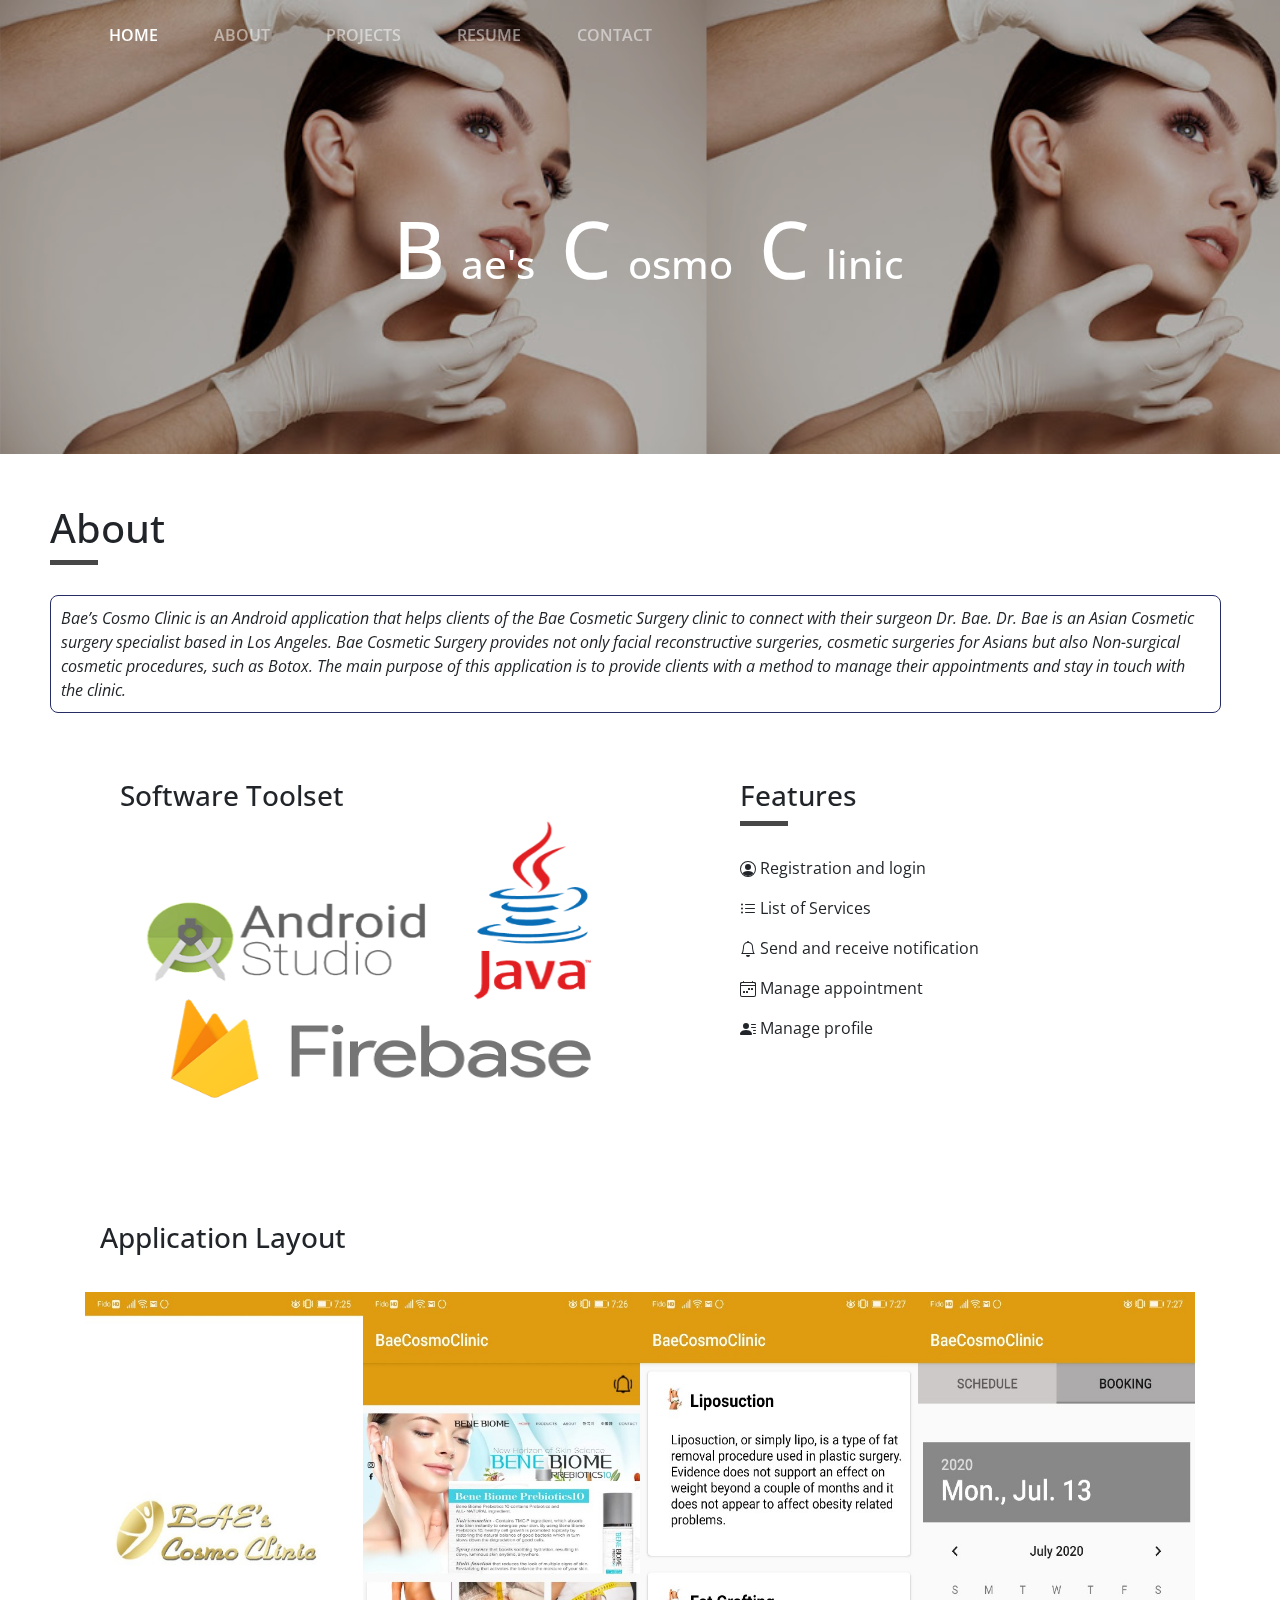
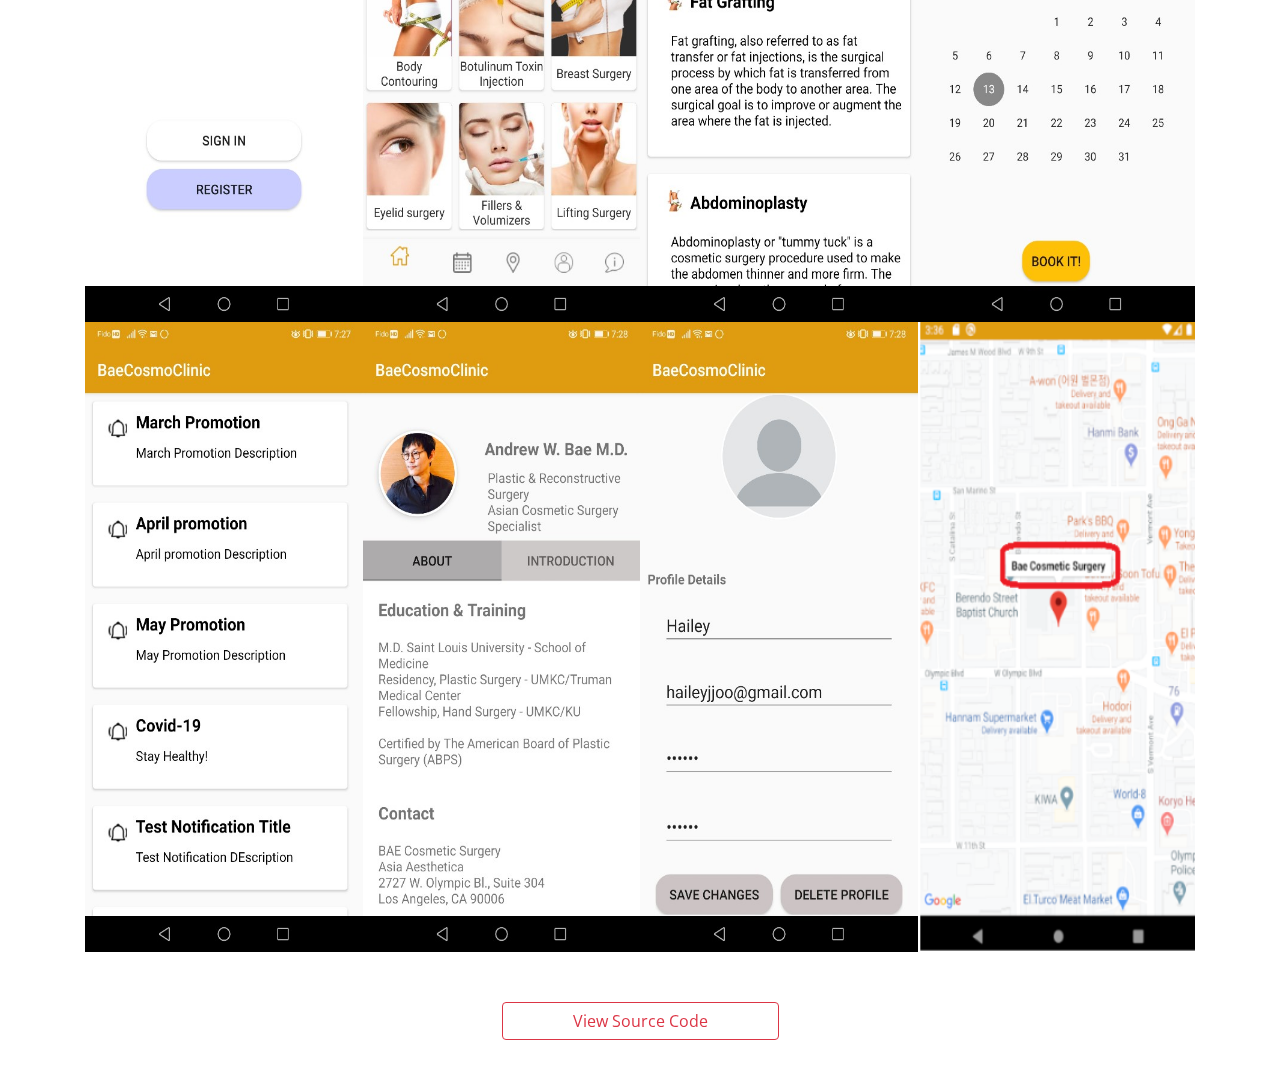
==== commit 45ff7a98: "update" ====
--- a/project1.html
+++ b/project1.html
@@ -52,7 +52,7 @@
                 <div class="col-md-11" id="project1-about">
                     <h1>About</h1>
                     <div class="heading-underline"></div>
-                    <p>Bae’s Cosmo Clinic is an Android application that helps clients of the Bae Cosmetic Surgery clinic to connect with their surgeon Dr. Bae. Dr.
+                    <p class="project1-des">Bae’s Cosmo Clinic is an Android application that helps clients of the Bae Cosmetic Surgery clinic to connect with their surgeon Dr. Bae. Dr.
                         Bae is an Asian Cosmetic surgery specialist based in Los Angeles.
                         Bae Cosmetic Surgery provides not only facial reconstructive surgeries, cosmetic surgeries for Asians but also Non-surgical cosmetic procedures, such as Botox.
                         The main purpose of this application is to provide clients with a method to manage their appointments and stay in touch with the clinic.</p>
--- a/style.css
+++ b/style.css
@@ -426,7 +426,12 @@
         width: 80%;
     }
 }
-
+.perc1{
+    text-align: left;
+}
+.perc2{
+    text-align: left;
+}
 /*project*/
 .projects{
     
@@ -558,7 +563,7 @@
  
 }
 .bg-dark.scrolled{
-    background: #746d6d !important;
+    background: #746d6d9d !important;
     
 }
 
@@ -598,10 +603,14 @@
     
 }
 #project1-about {
-    font-style: italic;
+
+    margin:50px;
+}
+.project1-des{
     border: .1rem rgb(38, 44, 100) solid;
     border-radius: 0.5rem;
-    margin:50px;
+    padding:10px;
+    font-style: italic;
 }
 #project1-tool{
     padding: 0px 0px 50px 150px;
@@ -695,15 +704,20 @@
     height:auto;
   /* background: linear-gradient(to bottom, rgb(255, 218, 8), rgb(255, 246, 114));*/
 }
+.project2-des{
+    font-style: italic;
+    border: .1rem rgb(38, 44, 100) solid;
+    border-radius: 0.5rem;
+
+    padding: 10px;
+    
+}
 .project2-title{
     padding-top:50px;
     color:rgb(255, 255, 255);
 }
+
 #project2-about {
-
-    font-style: italic;
-    border: .1rem rgb(38, 44, 100) solid;
-    border-radius: 0.5rem;
     margin:50px;
 }
 #project2-tool{
@@ -746,13 +760,30 @@
     color: rgb(255, 238, 4);
     background: none;
 }
+.isVisible{
+    visibility: collapse;
+}
+
 /*responsive*/
 @media (max-width: 768px) {
-    .bg-light{
-        background: rgb(250, 250, 250) !important;
+    .bg-dark.scrolled{
+        background:transparent !important;
         
     }
-    
+    .isVisible{
+        visibility: visible;
+    }
+    
+   .navbar-toggler{
+        background:#5c5b5478;
+        margin-right:10px;
+    }
+    .navbar-collapse
+    {
+        background-color:#4d4c4ccc;
+       
+    }
+
     #leftHalf, #rightHalf{
         height: 100vh;
         margin:0 auto;
@@ -796,15 +827,16 @@
     .contact-box{
         padding: 50px 30px 50px 30px;  
     }
+    .perc1{
+        text-align: right;
+    }
     .narrow{  
         padding: 50px 30px 50px 30px;
     }
     .projects-box{
         padding: 50px 30px 50px 30px;
     }
-    #project1-about {
-        padding: 50px 50px 50px 50px;
-    }
+  
     .project1-submain{
     background: url(img/bae2.png);
     background-size: 100% 100%;
@@ -825,9 +857,7 @@
         padding-left:30px;
         padding-right:30px;
     }
-    #project1-about {
-        padding: 30px 50px 30px 50px;
-    }
+  
     #project1-tool{
         padding: 30px 50px 30px 70px;
      
@@ -837,6 +867,14 @@
     }
     #project2-app{
         padding: 0px 0px 10px 50px;
+    }
+    #project1-about {
+
+        margin:20px;
+    }
+    #project2-about {
+
+        margin:20px;
     }
     #project1-features{
         padding: 30px 50px 30px 50px;
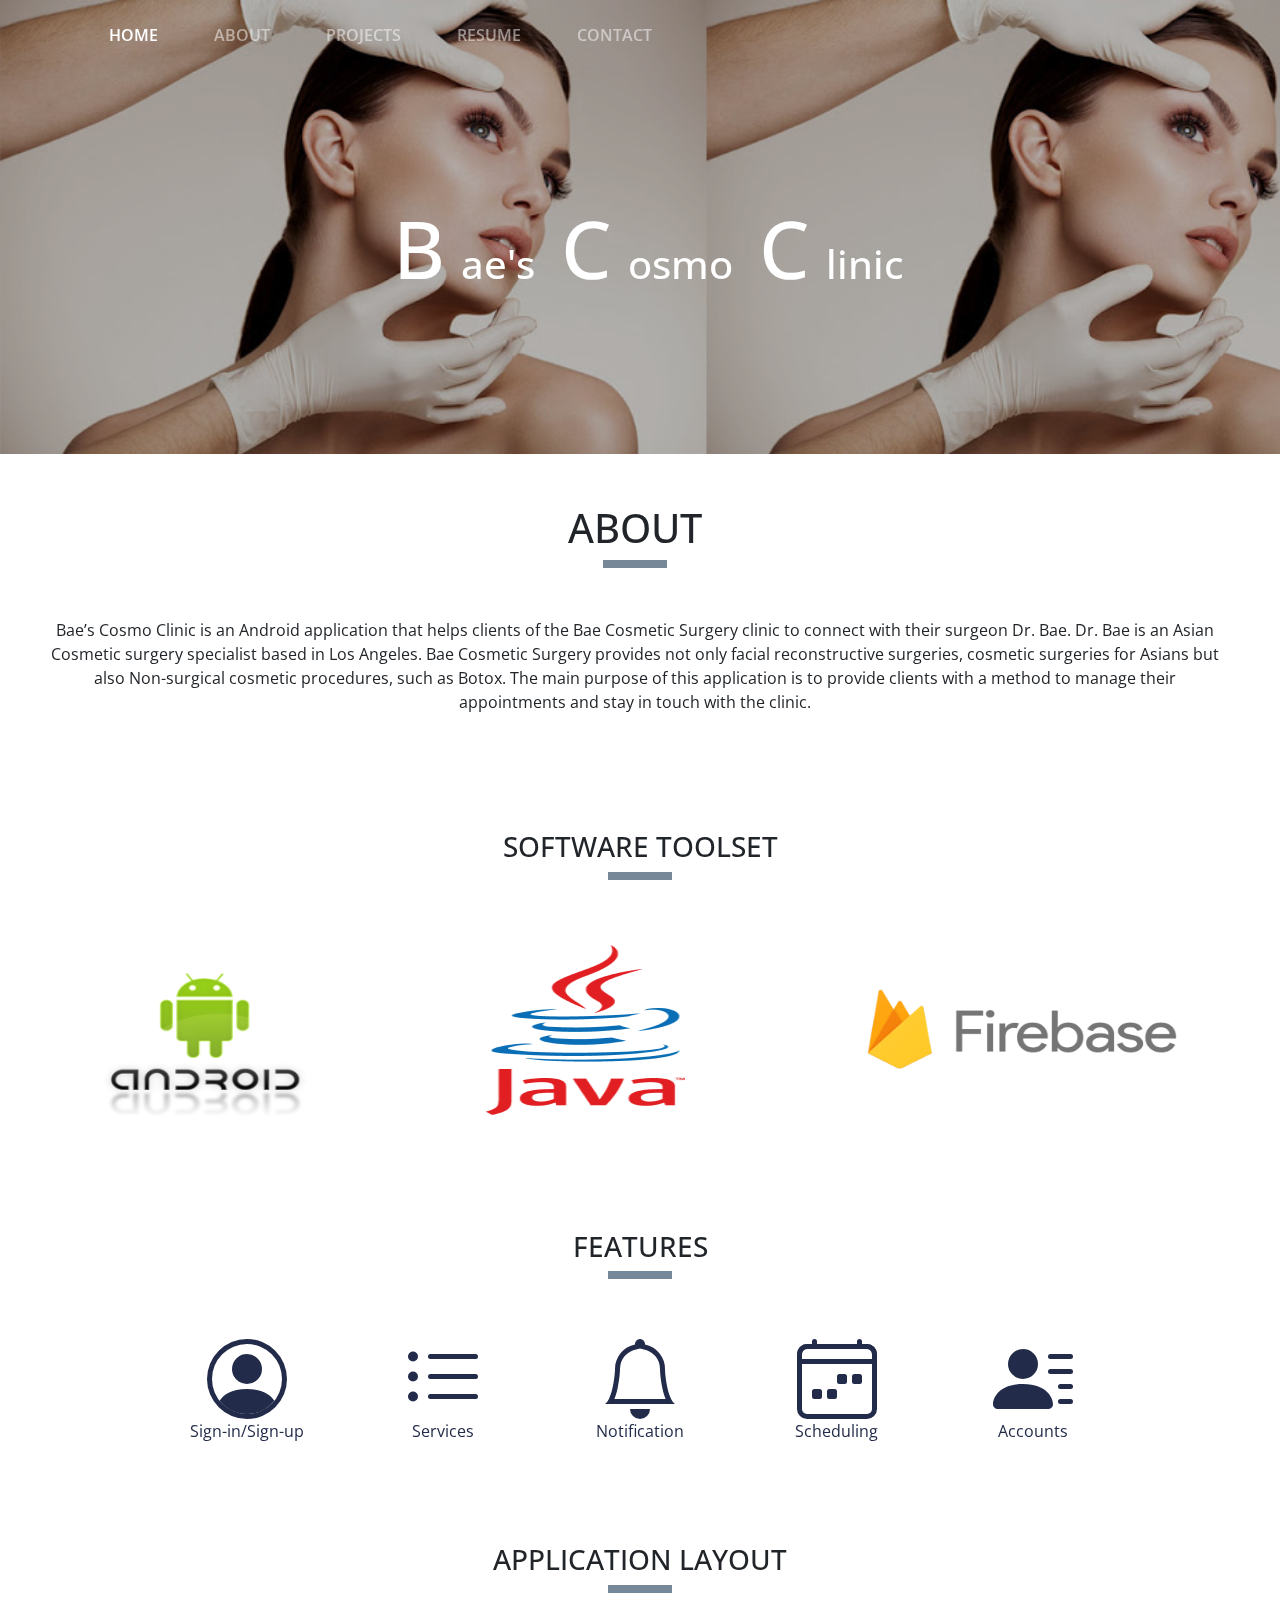
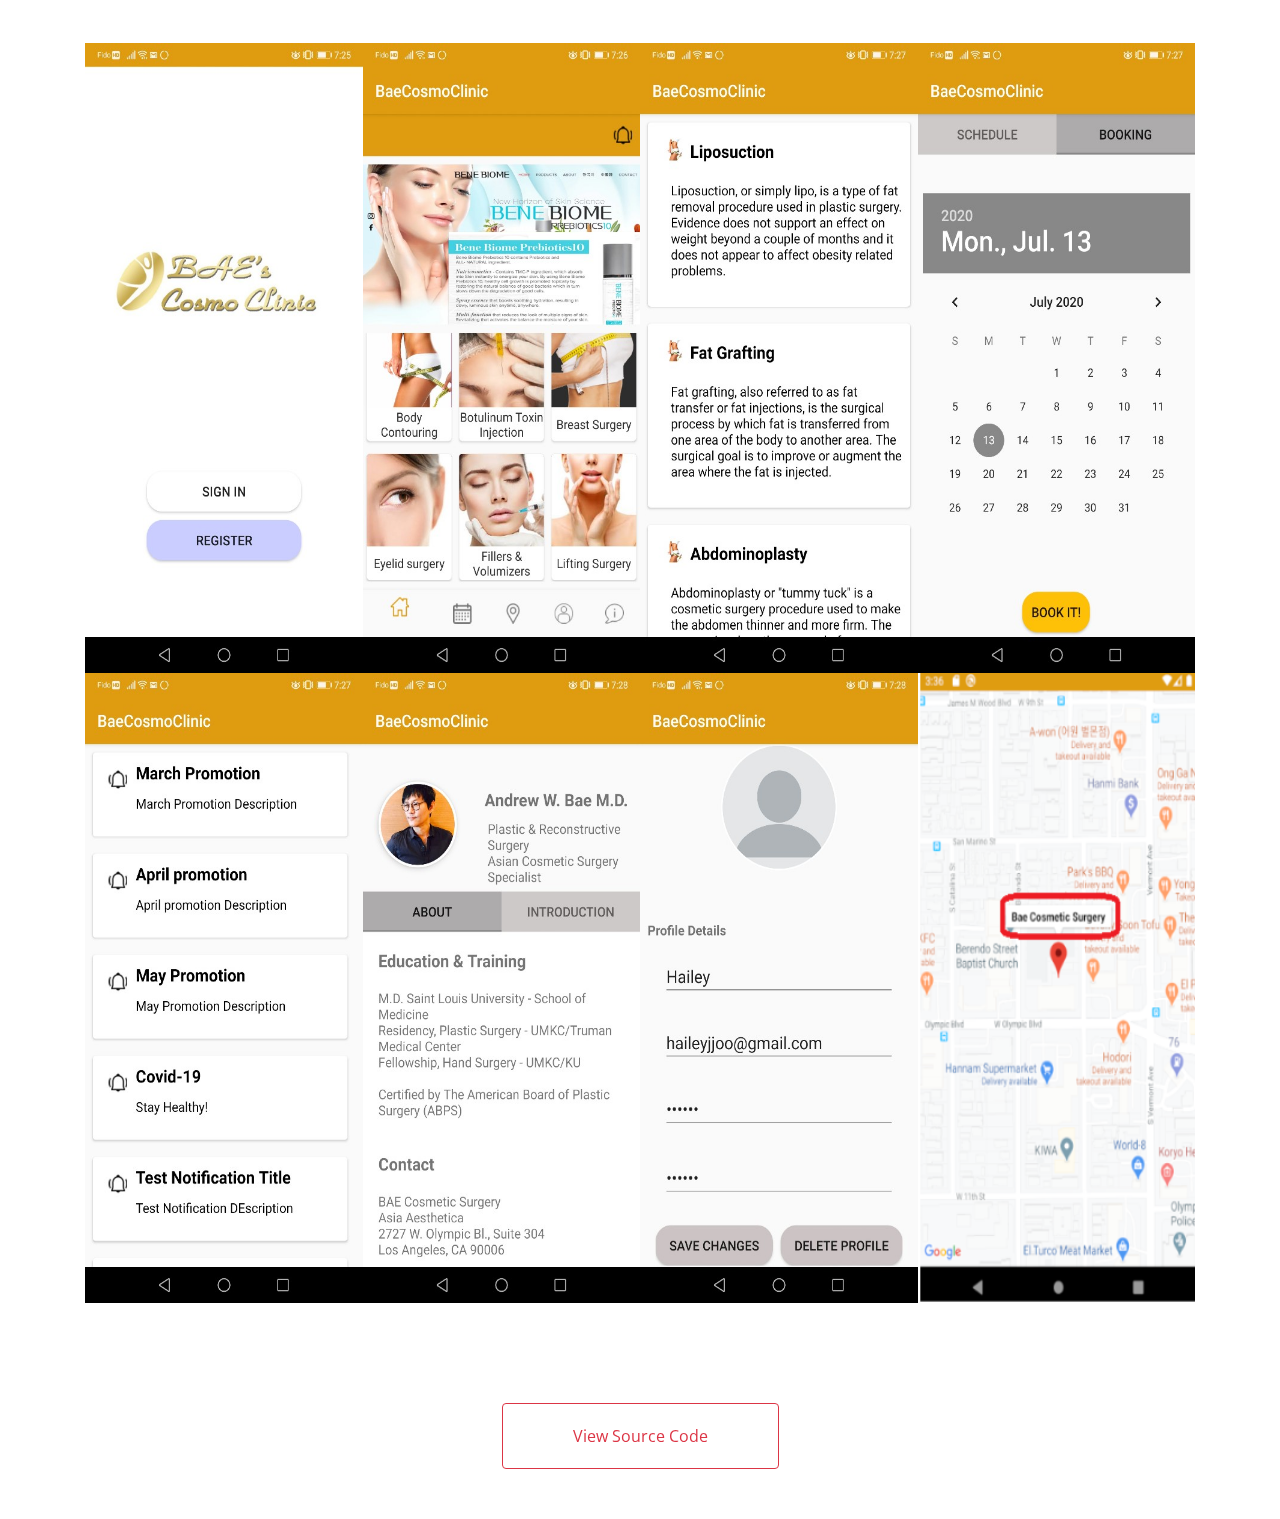
==== commit d59bd4e7: "update" ====
--- a/project1.html
+++ b/project1.html
@@ -34,7 +34,7 @@
                                   </li>
                                   <li class="nav-item"><a class="nav-link" href="index.html#about-page" >About</a></li>
                                   <li class="nav-item"><a class="nav-link" href="index.html#projects-page">Projects</a></li>
-                                  <li class="nav-item"><a class="nav-link" href="pdf/Resume_Hyewon(Hailey)Joo.pdf" target="_blank">Resume</a></li>
+                                  <li class="nav-item"><a class="nav-link" href="pdf/Hyewon(Hailey)Joo-Resume.pdf" target="_blank">Resume</a></li>
                                   <li class="nav-item"><a class="nav-link" href="index.html#contact-page">Contact</a></li>
                             </ul>
                           </div>
@@ -50,52 +50,63 @@
             </div>
             <div class="row">
                 <div class="col-md-11" id="project1-about">
-                    <h1>About</h1>
-                    <div class="heading-underline"></div>
+                    <h1>ABOUT</h1>
+                    <div class="heading-underline2"></div>
                     <p class="project1-des">Bae’s Cosmo Clinic is an Android application that helps clients of the Bae Cosmetic Surgery clinic to connect with their surgeon Dr. Bae. Dr.
                         Bae is an Asian Cosmetic surgery specialist based in Los Angeles.
                         Bae Cosmetic Surgery provides not only facial reconstructive surgeries, cosmetic surgeries for Asians but also Non-surgical cosmetic procedures, such as Botox.
                         The main purpose of this application is to provide clients with a method to manage their appointments and stay in touch with the clinic.</p>
                 </div>
                 </div>
-                <div class="row">
-                    <div class="col-md-6" id="project1-tool">
-                        <div class="row">
-                            <h3>Software Toolset</h3>
+                <div class="row justify-content-center">
+                    <div class="col-md-12" id="project1-about">
+                            <h3>SOFTWARE TOOLSET</h3>
+                            <div class="heading-underline2"></div>
+                             <div class="row justify-content-center">
+                                 <div class="col-md-3 text-center" id="project1-tool-img1"></div>
+                                 <div class="col-md-4 text-center" id="project1-tool-img2"></div>
+                                <div class="col-md-4 text-center" id="project1-tool-img3"></div>
                              </div>
-                             <div class="row" id="project1-tool-img"></div>
                     </div>
-                    <div class="col-md-6" id="project1-features">
-                        <h3>Features</h3>
-                        <div class="heading-underline"></div>
-                        <p><svg width="1em" height="1em" viewBox="0 0 16 16" class="bi bi-person-circle" fill="currentColor" xmlns="http://www.w3.org/2000/svg">
+                </div>
+                <div class="row justify-content-center" id="project1-about">
+                    <div class="col-md-12">
+                        <h3>FEATURES</h3>
+                        <div class="heading-underline2"></div></div>
+                        <div class="col-md-2 justify-content-center text-center" id="features-icon">
+                            <svg width="5em" height="5em" viewBox="0 0 16 16" class="bi bi-person-circle" fill="currentColor" xmlns="http://www.w3.org/2000/svg">
                             <path d="M13.468 12.37C12.758 11.226 11.195 10 8 10s-4.757 1.225-5.468 2.37A6.987 6.987 0 0 0 8 15a6.987 6.987 0 0 0 5.468-2.63z"/>
                             <path fill-rule="evenodd" d="M8 9a3 3 0 1 0 0-6 3 3 0 0 0 0 6z"/>
                             <path fill-rule="evenodd" d="M8 1a7 7 0 1 0 0 14A7 7 0 0 0 8 1zM0 8a8 8 0 1 1 16 0A8 8 0 0 1 0 8z"/>                       
-                          </svg>&nbsp;Registration and login</p>
-                        <p><svg width="1em" height="1em" viewBox="0 0 16 16" class="bi bi-list-ul" fill="currentColor" xmlns="http://www.w3.org/2000/svg">
-                            <path fill-rule="evenodd" d="M5 11.5a.5.5 0 0 1 .5-.5h9a.5.5 0 0 1 0 1h-9a.5.5 0 0 1-.5-.5zm0-4a.5.5 0 0 1 .5-.5h9a.5.5 0 0 1 0 1h-9a.5.5 0 0 1-.5-.5zm0-4a.5.5 0 0 1 .5-.5h9a.5.5 0 0 1 0 1h-9a.5.5 0 0 1-.5-.5zm-3 1a1 1 0 1 0 0-2 1 1 0 0 0 0 2zm0 4a1 1 0 1 0 0-2 1 1 0 0 0 0 2zm0 4a1 1 0 1 0 0-2 1 1 0 0 0 0 2z"/>
-                          </svg>&nbsp;List of Services</p>
-                        <p><svg width="1em" height="1em" viewBox="0 0 16 16" class="bi bi-bell" fill="currentColor" xmlns="http://www.w3.org/2000/svg">
-                            <path d="M8 16a2 2 0 0 0 2-2H6a2 2 0 0 0 2 2z"/>
-                            <path fill-rule="evenodd" d="M8 1.918l-.797.161A4.002 4.002 0 0 0 4 6c0 .628-.134 2.197-.459 3.742-.16.767-.376 1.566-.663 2.258h10.244c-.287-.692-.502-1.49-.663-2.258C12.134 8.197 12 6.628 12 6a4.002 4.002 0 0 0-3.203-3.92L8 1.917zM14.22 12c.223.447.481.801.78 1H1c.299-.199.557-.553.78-1C2.68 10.2 3 6.88 3 6c0-2.42 1.72-4.44 4.005-4.901a1 1 0 1 1 1.99 0A5.002 5.002 0 0 1 13 6c0 .88.32 4.2 1.22 6z"/>
-                          </svg>&nbsp;Send and receive notification</p>
-                        <p><svg width="1em" height="1em" viewBox="0 0 16 16" class="bi bi-calendar4-week" fill="currentColor" xmlns="http://www.w3.org/2000/svg">
-                            <path fill-rule="evenodd" d="M14 2H2a1 1 0 0 0-1 1v11a1 1 0 0 0 1 1h12a1 1 0 0 0 1-1V3a1 1 0 0 0-1-1zM2 1a2 2 0 0 0-2 2v11a2 2 0 0 0 2 2h12a2 2 0 0 0 2-2V3a2 2 0 0 0-2-2H2z"/>
-                            <path fill-rule="evenodd" d="M14 2H2a1 1 0 0 0-1 1v1h14V3a1 1 0 0 0-1-1zM2 1a2 2 0 0 0-2 2v2h16V3a2 2 0 0 0-2-2H2z"/>
-                            <path fill-rule="evenodd" d="M3.5 0a.5.5 0 0 1 .5.5V1a.5.5 0 0 1-1 0V.5a.5.5 0 0 1 .5-.5zm9 0a.5.5 0 0 1 .5.5V1a.5.5 0 0 1-1 0V.5a.5.5 0 0 1 .5-.5z"/>
-                            <path d="M11 7.5a.5.5 0 0 1 .5-.5h1a.5.5 0 0 1 .5.5v1a.5.5 0 0 1-.5.5h-1a.5.5 0 0 1-.5-.5v-1zm-3 0a.5.5 0 0 1 .5-.5h1a.5.5 0 0 1 .5.5v1a.5.5 0 0 1-.5.5h-1a.5.5 0 0 1-.5-.5v-1zm-2 3a.5.5 0 0 1 .5-.5h1a.5.5 0 0 1 .5.5v1a.5.5 0 0 1-.5.5h-1a.5.5 0 0 1-.5-.5v-1zm-3 0a.5.5 0 0 1 .5-.5h1a.5.5 0 0 1 .5.5v1a.5.5 0 0 1-.5.5h-1a.5.5 0 0 1-.5-.5v-1z"/>
-                          </svg>&nbsp;Manage appointment</p>
-                        <p></p><svg width="1em" height="1em" viewBox="0 0 16 16" class="bi bi-person-lines-fill" fill="currentColor" xmlns="http://www.w3.org/2000/svg">
-                            <path fill-rule="evenodd" d="M1 14s-1 0-1-1 1-4 6-4 6 3 6 4-1 1-1 1H1zm5-6a3 3 0 1 0 0-6 3 3 0 0 0 0 6zm7 1.5a.5.5 0 0 1 .5-.5h2a.5.5 0 0 1 0 1h-2a.5.5 0 0 1-.5-.5zm-2-3a.5.5 0 0 1 .5-.5h4a.5.5 0 0 1 0 1h-4a.5.5 0 0 1-.5-.5zm0-3a.5.5 0 0 1 .5-.5h4a.5.5 0 0 1 0 1h-4a.5.5 0 0 1-.5-.5zm2 9a.5.5 0 0 1 .5-.5h2a.5.5 0 0 1 0 1h-2a.5.5 0 0 1-.5-.5z"/>
-                          </svg>&nbsp;Manage profile</p>
-                    </div>
-            </div>
+                          </svg><br />Sign-in/Sign-up</div>
+                          <div class="col-md-2 justify-content-center text-center" id="features-icon">
+                            <svg width="5em" height="5em" viewBox="0 0 16 16" class="bi bi-list-ul" fill="currentColor" xmlns="http://www.w3.org/2000/svg">
+                             <path fill-rule="evenodd" d="M5 11.5a.5.5 0 0 1 .5-.5h9a.5.5 0 0 1 0 1h-9a.5.5 0 0 1-.5-.5zm0-4a.5.5 0 0 1 .5-.5h9a.5.5 0 0 1 0 1h-9a.5.5 0 0 1-.5-.5zm0-4a.5.5 0 0 1 .5-.5h9a.5.5 0 0 1 0 1h-9a.5.5 0 0 1-.5-.5zm-3 1a1 1 0 1 0 0-2 1 1 0 0 0 0 2zm0 4a1 1 0 1 0 0-2 1 1 0 0 0 0 2zm0 4a1 1 0 1 0 0-2 1 1 0 0 0 0 2z"/>
+                           </svg><br />Services</div>
+                              <div class="col-md-2 justify-content-center text-center" id="features-icon">
+                                <svg width="5em" height="5em"  viewBox="0 0 16 16" class="bi bi-bell" fill="currentColor" xmlns="http://www.w3.org/2000/svg">
+                                    <path d="M8 16a2 2 0 0 0 2-2H6a2 2 0 0 0 2 2z"/>
+                                    <path fill-rule="evenodd" d="M8 1.918l-.797.161A4.002 4.002 0 0 0 4 6c0 .628-.134 2.197-.459 3.742-.16.767-.376 1.566-.663 2.258h10.244c-.287-.692-.502-1.49-.663-2.258C12.134 8.197 12 6.628 12 6a4.002 4.002 0 0 0-3.203-3.92L8 1.917zM14.22 12c.223.447.481.801.78 1H1c.299-.199.557-.553.78-1C2.68 10.2 3 6.88 3 6c0-2.42 1.72-4.44 4.005-4.901a1 1 0 1 1 1.99 0A5.002 5.002 0 0 1 13 6c0 .88.32 4.2 1.22 6z"/>
+                                  </svg><br />Notification</div>
+                           <div class="col-md-2 justify-content-center text-center" id="features-icon">
+                            <svg width="5em" height="5em" viewBox="0 0 16 16" class="bi bi-calendar4-week" fill="currentColor" xmlns="http://www.w3.org/2000/svg">
+                                <path fill-rule="evenodd" d="M14 2H2a1 1 0 0 0-1 1v11a1 1 0 0 0 1 1h12a1 1 0 0 0 1-1V3a1 1 0 0 0-1-1zM2 1a2 2 0 0 0-2 2v11a2 2 0 0 0 2 2h12a2 2 0 0 0 2-2V3a2 2 0 0 0-2-2H2z"/>
+                                <path fill-rule="evenodd" d="M14 2H2a1 1 0 0 0-1 1v1h14V3a1 1 0 0 0-1-1zM2 1a2 2 0 0 0-2 2v2h16V3a2 2 0 0 0-2-2H2z"/>
+                                <path fill-rule="evenodd" d="M3.5 0a.5.5 0 0 1 .5.5V1a.5.5 0 0 1-1 0V.5a.5.5 0 0 1 .5-.5zm9 0a.5.5 0 0 1 .5.5V1a.5.5 0 0 1-1 0V.5a.5.5 0 0 1 .5-.5z"/>
+                                <path d="M11 7.5a.5.5 0 0 1 .5-.5h1a.5.5 0 0 1 .5.5v1a.5.5 0 0 1-.5.5h-1a.5.5 0 0 1-.5-.5v-1zm-3 0a.5.5 0 0 1 .5-.5h1a.5.5 0 0 1 .5.5v1a.5.5 0 0 1-.5.5h-1a.5.5 0 0 1-.5-.5v-1zm-2 3a.5.5 0 0 1 .5-.5h1a.5.5 0 0 1 .5.5v1a.5.5 0 0 1-.5.5h-1a.5.5 0 0 1-.5-.5v-1zm-3 0a.5.5 0 0 1 .5-.5h1a.5.5 0 0 1 .5.5v1a.5.5 0 0 1-.5.5h-1a.5.5 0 0 1-.5-.5v-1z"/>
+                              </svg><br />Scheduling</div>
+                           <div class="col-md-2 justify-content-center text-center" id="features-icon">
+                            <svg width="5em" height="5em" viewBox="0 0 16 16" class="bi bi-person-lines-fill" fill="currentColor" xmlns="http://www.w3.org/2000/svg">
+                                <path fill-rule="evenodd" d="M1 14s-1 0-1-1 1-4 6-4 6 3 6 4-1 1-1 1H1zm5-6a3 3 0 1 0 0-6 3 3 0 0 0 0 6zm7 1.5a.5.5 0 0 1 .5-.5h2a.5.5 0 0 1 0 1h-2a.5.5 0 0 1-.5-.5zm-2-3a.5.5 0 0 1 .5-.5h4a.5.5 0 0 1 0 1h-4a.5.5 0 0 1-.5-.5zm0-3a.5.5 0 0 1 .5-.5h4a.5.5 0 0 1 0 1h-4a.5.5 0 0 1-.5-.5zm2 9a.5.5 0 0 1 .5-.5h2a.5.5 0 0 1 0 1h-2a.5.5 0 0 1-.5-.5z"/>
+                              </svg><br />Accounts</div>
+                </div>
+                
+               
             <div class="project1-screenshot">
             <div class="row">
                 <div class="col-md-12 text-left">
-                <h3>Application Layout</h3>
-              
+                <h3>APPLICATION LAYOUT</h3>
+                <div class="heading-underline2"></div>
             </div>
             </div>
             
--- a/style.css
+++ b/style.css
@@ -18,6 +18,7 @@
   
 
 }
+
 @keyframes transitionIn{
     from{
         opacity: 0;
@@ -85,43 +86,27 @@
     overflow: hidden;
 }
 #leftHalf{
-    
-    height: auto;
-    width:100%;
-    background-image: url(img/cover1.jpg);
-    background-size: 100% 100%;
-    margin: 0 auto;
-
-}
-
-/*
-@keyframes backTransition{
-    0%{
-        background-color: rgb(255, 254, 254);;
-        transform: translateX(-500px);
-    }
-    100%{
-        background: rgb(255, 254, 254);
-         transform: translateX(0%);
-    }
-}
-
-#rightHalf{
-    height: auto;
-    
-    background-color: rgb(255, 217, 0);
-  background-image: linear-gradient(30deg, yellow 12%, transparent 12.5%, transparent 87%, #444 87.5%, #444), linear-gradient(150deg, #444 12%, transparent 12.5%, transparent 87%, #444 87.5%, #444), linear-gradient(30deg, #444 12%, transparent 12.5%, transparent 87%, #444 87.5%, #444), linear-gradient(150deg, #444 12%, transparent 12.5%, transparent 87%, #444 87.5%, #444), linear-gradient(60deg, #888 25%, transparent 25.5%, transparent 75%, #888 75%, #888), linear-gradient(60deg, #888 25%, transparent 25.5%, transparent 75%, #888 75%, #888);
-  background-position: 0 0, 0 0, 25px 50px, 25px 50px, 0 0, 25px 50px;
-  background-size: 50px 100px;
-   background: linear-gradient(to right, #959595, white);
-   background-image: url(img/cover1.jpg);
-   background-size:100% 100%;
-    width:100%;
-    padding:0;
-
-   
-}
-*/
+      display: flex;
+    flex-direction: column;
+    align-items: center;
+    justify-content: center;
+    object-fit: contain;
+    margin:0;
+   
+
+}
+
+.mainVideo{
+    object-fit: cover;
+    z-index: -1;
+    justify-content: center;
+    position: fixed;
+     right: 0;
+     bottom: 0;
+     min-width: 100%;
+    min-height: 100%;
+}
+
 .leftAlignment{
     padding:200px 0 50px 0;
     
@@ -132,19 +117,15 @@
     padding: 0;
     font-size: 4em;
     font-weight: bold;
-   
+   margin: 15px 0 15px 0;
     color:white;
-    
- 
 }
 
 .main h2{
     margin: 0;
     padding: 0;
-    font-size: 1.2em;
-
+    font-size: 1.5em;
     color:white;
-    
 }
 
 .main p{
@@ -162,17 +143,21 @@
 }
 .main #btnResume{
     margin-top: 2em;
-    background-color: gold;
-    border-color: gold;
+    
+    border-color: white;
+    
   /*
     animation: fadeIn; 
     animation-duration: 8s;
     */
-    color:  black;
+    color:  white;
     margin-bottom: 10em;
+    padding: 12px 26px;
+    font-size:1.3em;
+    background-color: transparent;
 }
 .main #btnResume:hover{
- 
+    border-color: gold;
     color:  rgb(255, 255, 255);
     background-color:  gold;
    
@@ -209,10 +194,10 @@
 
 
 .heading-underline2{
-    width: 3rem;
-    height: .2rem;
-    background-color: rgb(255, 238, 4);
-    margin: 0 auto 10rem;
+    width: 4rem;
+    height: .5rem;
+    background-color: lightslategray;
+    margin: 0 auto 50px;
   
 }
 .narrow h2{
@@ -438,6 +423,7 @@
     overflow: hidden;
     width: 100%;
     margin: 0 auto; 
+
     
 }
 .projects-box{
@@ -472,7 +458,7 @@
     background-size: 100% 100%;
 }
 #thirdWork{
-    background: url(img/project1-newLogo.png);
+    background: url(img/buddiesLogo.png);
     background-size: 100% 100%;
 }
 .myWork .overlay-text{
@@ -603,114 +589,127 @@
     
 }
 #project1-about {
-
+  
     margin:50px;
+    text-align: center;
 }
 .project1-des{
+  
+}
+#project1-tool{
+    padding: 0px 0px 50px 150px;
+ 
+}
+#project1-tool-img1{
+    background: url(img/project1_logo.png);
+    background-size: 100% 100%;
+    padding: 100px 0px 100px 0px;
+}
+#project1-tool-img2{
+    background: url(img/project1_logo2.png);
+    background-size: 100% 100%;
+    padding: 100px 0px 100px 0px;
+}
+#project1-tool-img3{
+    background: url(img/project1_logo3.png);
+    background-size: 100% 100%;
+    padding: 100px 0px 100px 0px;
+}
+#project1-features{
+    padding: 0px 100px 50px 100px;
+
+}
+#features-icon{
+    color:rgb(34, 43, 73);
+    padding-top : 10px;
+}
+.project1-screenshot{
+    width: 100%;
+    margin: 0 auto;
+    padding: 0px 100px 50px 100px;
+}
+
+.project1-screenshot h3{
+   
+    padding-top : 50px;
+    text-align: center;
+}
+#bae1{
+    
+    min-height: 70vh;
+    background: url(img/bae-1.jpg);
+    background-size: 100% 100%;
+}
+#bae2{
+  
+    min-height: 70vh;
+    background: url(img/bae-2.jpg);
+    background-size: 100% 100%;
+}
+#bae3{
+  
+    min-height: 70vh;
+    background: url(img/bae-3.jpg);
+   background-size: 100% 100%;
+}
+#bae4{
+   
+    min-height: 70vh;
+    background: url(img/bae-4.jpg);
+    background-size: 100% 100%;
+}
+#bae5{
+   
+    min-height: 70vh;
+    background: url(img/bae-5.jpg);
+    background-size: 100% 100%;
+}
+
+#bae6{
+   
+    min-height: 70vh;
+    background: url(img/bae-6.jpg);
+    background-size: 100% 100%;
+}
+
+#bae7{
+   
+    min-height: 70vh;
+    background: url(img/bae-7.jpg);
+    background-size: 100% 100%;
+}
+
+#bae8{
+   
+    min-height: 70vh;
+    background: url(img/bae-8.PNG);
+    background-size: 100% 100%;
+}
+#btnSeeCode {
+    padding: 20px 70px 20px 70px;
+    margin-bottom: 50px;
+    margin-top: 50px;
+   
+}
+/*project2*/
+.project2-main{
+    overflow:hidden;
+}
+.project2-submain{
+    background: url(img/project2-logo2.png);
+    background-size: 100% 100%;
+    padding: 250px 0 250px 0;
+    width: 100%;
+    height:auto;
+  /* background: linear-gradient(to bottom, rgb(255, 218, 8), rgb(255, 246, 114));*/
+}
+.project2-des{
+    /*
+    font-style: italic;
     border: .1rem rgb(38, 44, 100) solid;
     border-radius: 0.5rem;
     padding:10px;
-    font-style: italic;
-}
-#project1-tool{
-    padding: 0px 0px 50px 150px;
- 
-}
-#project1-tool-img{
-    background: url(img/project1-logo.png);
-    background-size: 100% 100%;
-    padding: 150px 0 150px 0;
-}
-#project1-features{
-    padding: 0px 100px 50px 100px;
-}
-
-.project1-screenshot{
-    width: 100%;
-    margin: 0 auto;
-    padding: 0px 100px 50px 100px;
-}
-
-.project1-screenshot h3{
-    padding-bottom: 30px;
-    padding-top : 50px;
-}
-#bae1{
-    
-    min-height: 70vh;
-    background: url(img/bae-1.jpg);
-    background-size: 100% 100%;
-}
-#bae2{
-  
-    min-height: 70vh;
-    background: url(img/bae-2.jpg);
-    background-size: 100% 100%;
-}
-#bae3{
-  
-    min-height: 70vh;
-    background: url(img/bae-3.jpg);
-   background-size: 100% 100%;
-}
-#bae4{
-   
-    min-height: 70vh;
-    background: url(img/bae-4.jpg);
-    background-size: 100% 100%;
-}
-#bae5{
-   
-    min-height: 70vh;
-    background: url(img/bae-5.jpg);
-    background-size: 100% 100%;
-}
-
-#bae6{
-   
-    min-height: 70vh;
-    background: url(img/bae-6.jpg);
-    background-size: 100% 100%;
-}
-
-#bae7{
-   
-    min-height: 70vh;
-    background: url(img/bae-7.jpg);
-    background-size: 100% 100%;
-}
-
-#bae8{
-   
-    min-height: 70vh;
-    background: url(img/bae-8.PNG);
-    background-size: 100% 100%;
-}
-#btnSeeCode {
-    padding-left:70px;
-    padding-right:70px;
-    margin-bottom: 50px;
-   
-}
-/*project2*/
-.project2-main{
-    overflow:hidden;
-}
-.project2-submain{
-    background: url(img/project2-logo2.png);
-    background-size: 100% 100%;
-    padding: 250px 0 250px 0;
-    width: 100%;
-    height:auto;
-  /* background: linear-gradient(to bottom, rgb(255, 218, 8), rgb(255, 246, 114));*/
-}
-.project2-des{
-    font-style: italic;
-    border: .1rem rgb(38, 44, 100) solid;
-    border-radius: 0.5rem;
-
-    padding: 10px;
-    
+*/
 }
 .project2-title{
     padding-top:50px;
@@ -718,18 +717,39 @@
 }
 
 #project2-about {
+ 
     margin:50px;
 }
-#project2-tool{
-    padding: 0px 0px 50px 150px;
-}
-#project2-tool-img{
-    background: url(img/project2-logo3.png);
-    background-size: 100% 100%;
-    padding: 150px 0 150px 0;
+
+#project2-tool-img1{
+    background: url(img/project2_logo1.png);
+    background-size: 100% 100%;
+    padding: 100px 0px 100px 0px;
+}
+#project2-tool-img2{
+    background: url(img/project2_logo2.png);
+    background-size: 100% 100%;
+    padding: 100px 0px 100px 0px;
+}
+#project2-tool-img3{
+    background: url(img/project2_logo3.png);
+    background-size: 100% 100%;
+    padding: 100px 0px 100px 0px;
+}
+#project2-tool-img4{
+    background: url(img/project2_logo4.png);
+    background-size: 100% 100%;
+    padding: 100px 0px 100px 0px;
 }
 #project2-app{
-    padding: 0px 0px 10px 150px;
+    text-align: center;
+    margin-top:70px;
+    
+}
+#project3-tool-img1{
+    background: url(img/project3_logo1.png);
+    background-size: 100% 100%;
+    padding: 100px 0px 100px 0px;
 }
 .heading-underline3{
     width: 3rem;
@@ -745,6 +765,83 @@
     margin-bottom: 50px;
     
 }
+/* project 3 */
+.project3-submain{
+    background: url(img/buddyImage3.jpeg);
+    background-size: 100% 100%;
+    padding: 250px 0 250px 0;
+    width: 100%;
+    height:auto;
+  /* background: linear-gradient(to bottom, rgb(255, 218, 8), rgb(255, 246, 114));*/
+}
+#b1{
+   
+    min-height: 70vh;
+    background: url(img/buddies1.PNG);
+    background-size: 100% 100%;
+}
+#b2{
+   
+    min-height: 70vh;
+    background: url(img/buddies2.PNG);
+    background-size: 100% 100%;
+}
+#b3{
+   
+    min-height: 70vh;
+    background: url(img/buddies3.PNG);
+    background-size: 100% 100%;
+}
+#b4{
+   
+    min-height: 70vh;
+    background: url(img/buddies4.PNG);
+    background-size: 100% 100%;
+}
+#b5{
+   
+    min-height: 70vh;
+    background: url(img/buddies5.PNG);
+    background-size: 100% 100%;
+}
+#b6{
+   
+    min-height: 70vh;
+    background: url(img/buddies6.PNG);
+    background-size: 100% 100%;
+}
+#b7{
+   
+    min-height: 70vh;
+    background: url(img/buddies7.PNG);
+    background-size: 100% 100%;
+}
+#b9{
+   
+    min-height: 70vh;
+    background: url(img/buddies8.PNG);
+    background-size: 100% 100%;
+}
+#b10{
+    min-height: 70vh;
+    background: url(img/buddies9.PNG);
+    background-size: 100% 100%;
+}
+#b11{
+    min-height: 70vh;
+    background: url(img/buddies10.PNG);
+    background-size: 100% 100%;
+}
+#b12{
+    min-height: 70vh;
+    background: url(img/buddies11.PNG);
+    background-size: 100% 100%;
+}
+#b8{
+    min-height: 70vh;
+    background: url(img/buddies12.PNG);
+    background-size: 100% 100%;
+}
 /*footer*/
 footer{
     overflow: hidden;
@@ -797,15 +894,22 @@
         width:100%;
     }
     .main h2{
-        padding-bottom: 2rem;
+      margin-top: 30px;
+       font-size: 1.2em;
     }
     .main h1{
         font-size: 3em;
-        padding-bottom: 1rem;
+       
     }
     .main p{
         font-size: 1.2em;
-        padding-bottom: 1rem;
+       
+    }
+    .main #btnResume{
+       
+        padding: 8px 20px;
+        font-size:1.2em;
+        background-color: transparent;
     }
     .narrow{
         margin: 0 auto;
@@ -849,6 +953,7 @@
     }
     .initial{
         font-size:3rem;
+       
     }
     .project1-title{
         font-size:0.5rem;
@@ -857,7 +962,7 @@
         padding-left:30px;
         padding-right:30px;
     }
-  
+   
     #project1-tool{
         padding: 30px 50px 30px 70px;
      
@@ -865,9 +970,7 @@
     #project2-tool{
         padding: 0px 50px 50px 50px;
     }
-    #project2-app{
-        padding: 0px 0px 10px 50px;
-    }
+   
     #project1-about {
 
         margin:20px;
@@ -885,8 +988,20 @@
     .project2Video{
         width: 300px;
         height: 200px;
-        margin: 30px;
-    }
-}
-  
-
+        
+    }
+    #features-icon{
+    
+        width: auto;
+        height: auto;        
+    }
+    #btnSeeCode {
+    padding: 15px 50px 15px 50px;
+    margin-bottom: 30px;
+    margin-top: 30px;
+   
+}
+
+}
+  
+
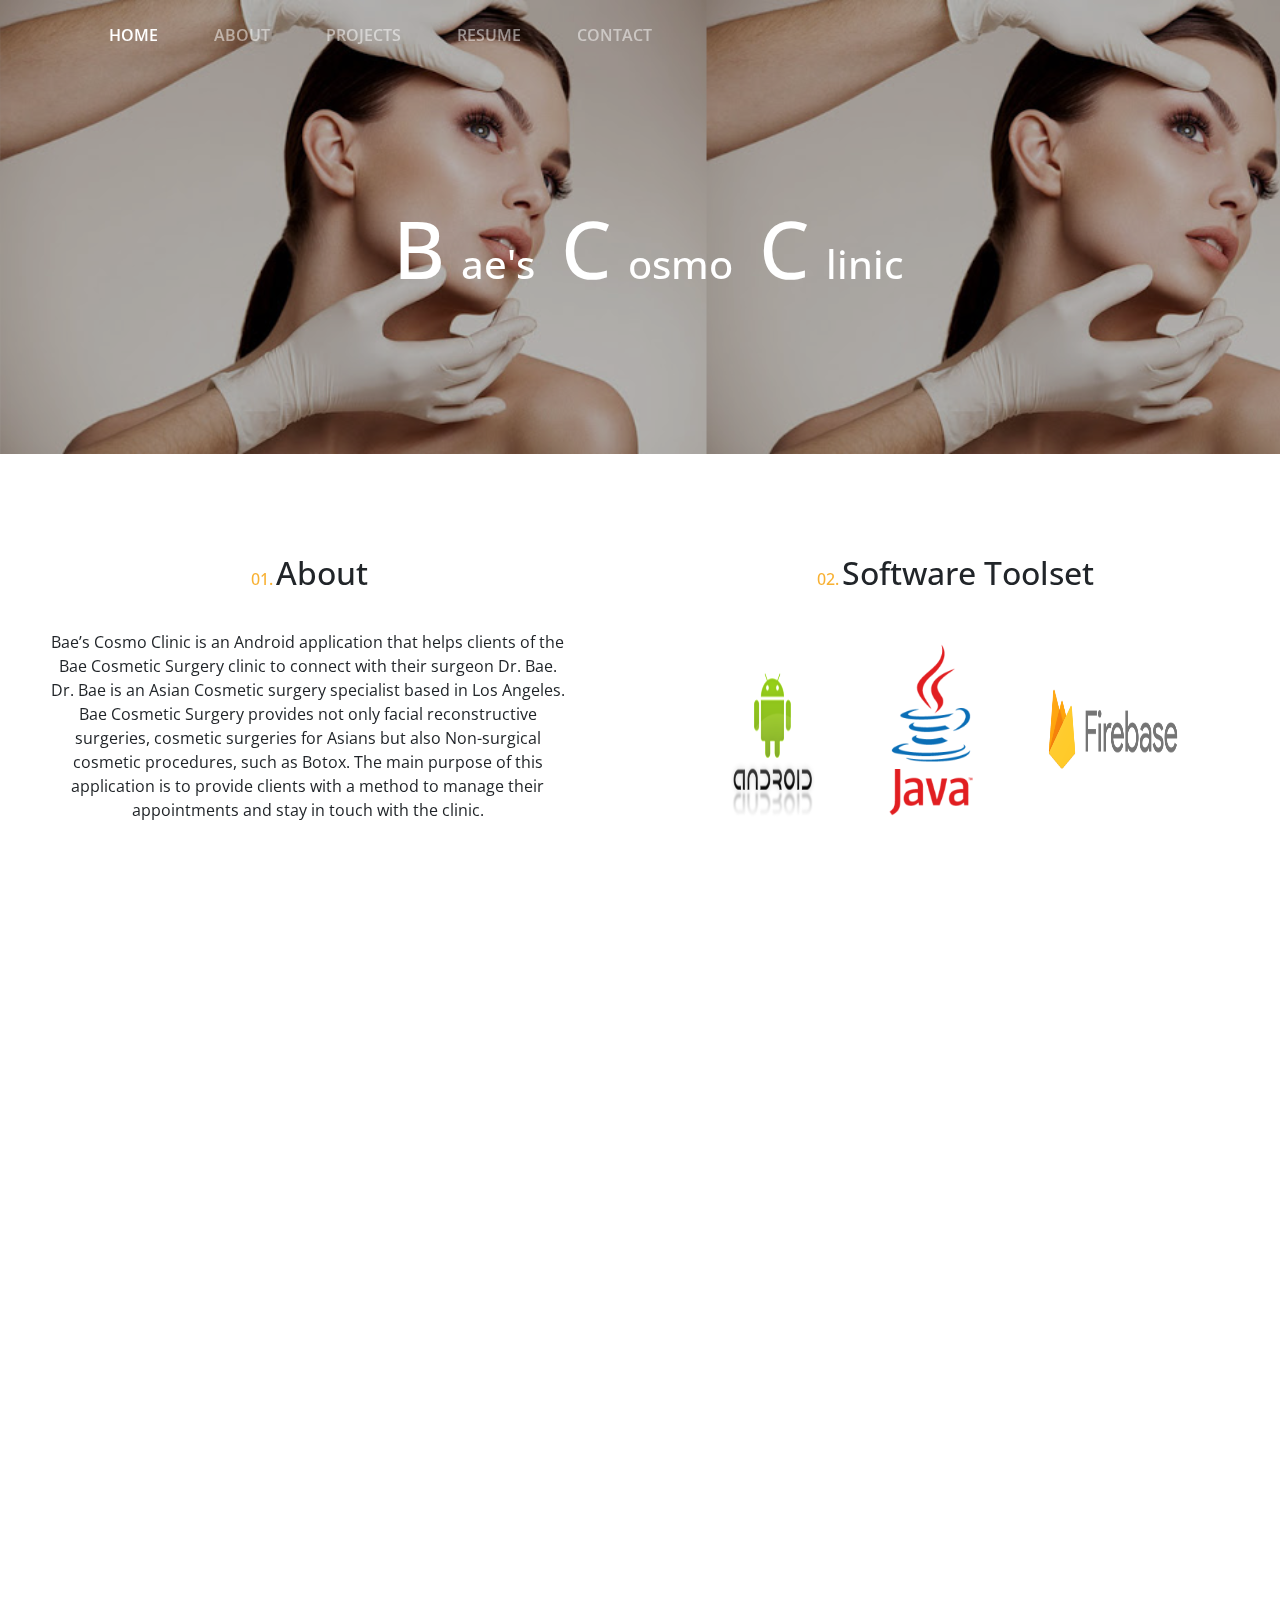
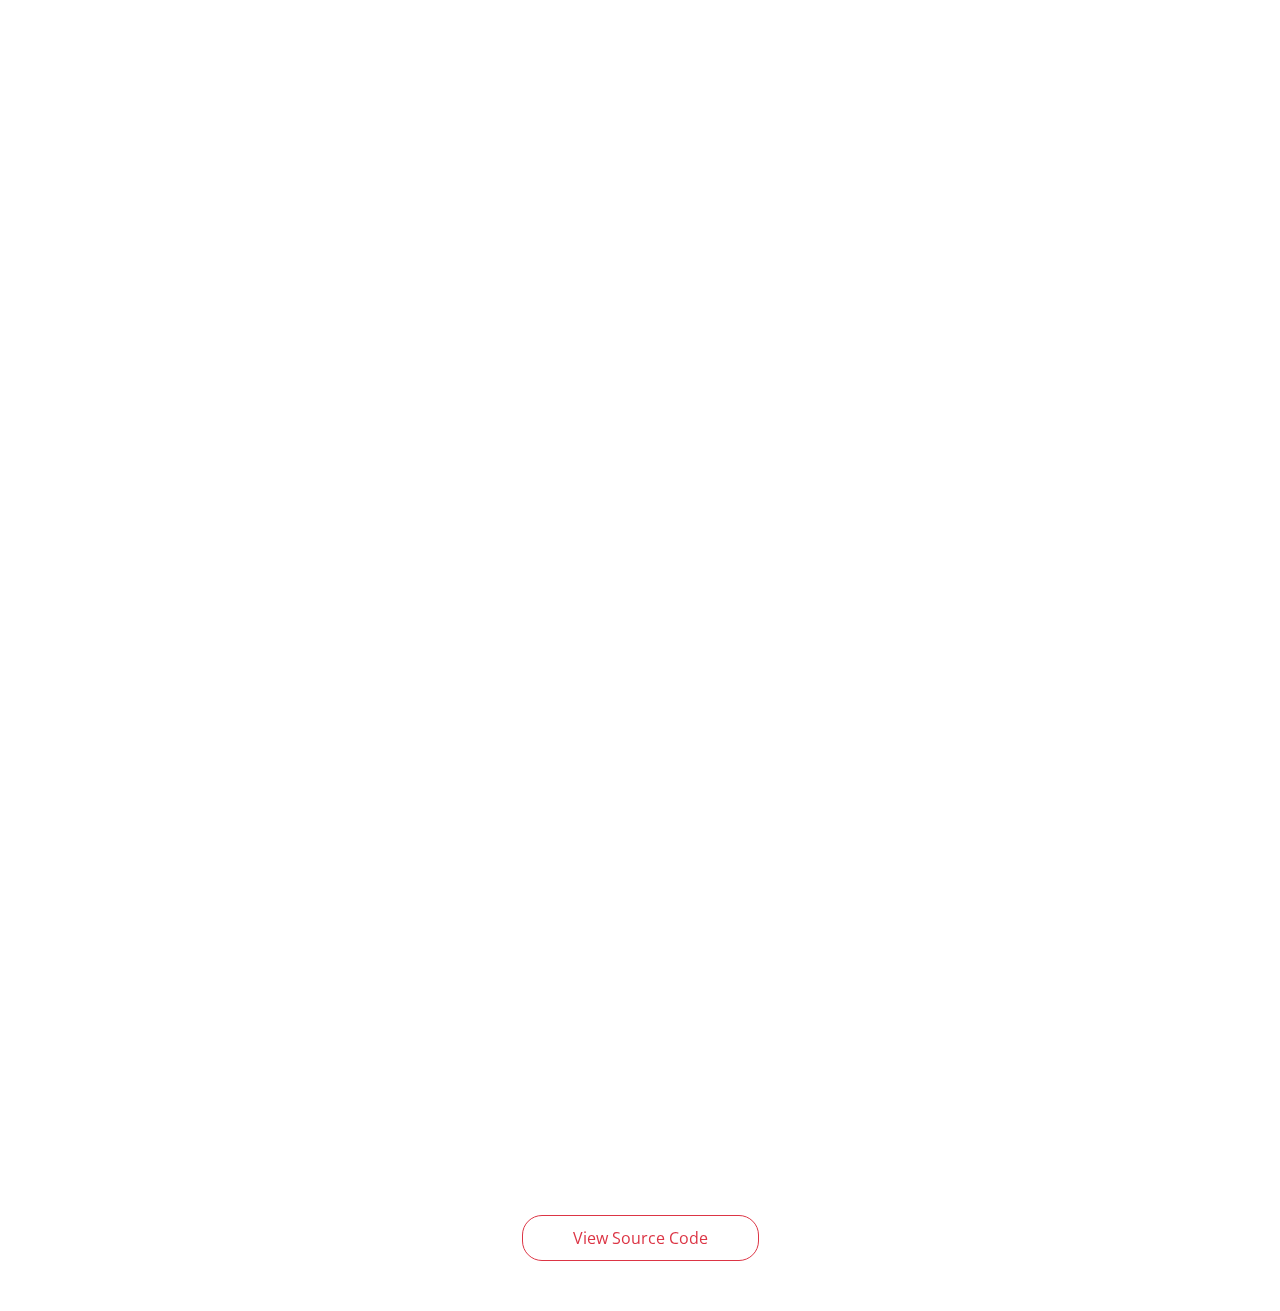
==== commit 261b51e5: "update" ====
--- a/project1.html
+++ b/project1.html
@@ -49,19 +49,17 @@
              </div>
             </div>
             <div class="row">
-                <div class="col-md-11" id="project1-about">
-                    <h1>ABOUT</h1>
-                    <div class="heading-underline2"></div>
+                <div class="col-md-5" id="project1-about" data-aos="fade-in">
+                    <h2 class="heading" id="subject-text" ><mark class="num">01. </mark>About</h2>
                     <p class="project1-des">Bae’s Cosmo Clinic is an Android application that helps clients of the Bae Cosmetic Surgery clinic to connect with their surgeon Dr. Bae. Dr.
                         Bae is an Asian Cosmetic surgery specialist based in Los Angeles.
                         Bae Cosmetic Surgery provides not only facial reconstructive surgeries, cosmetic surgeries for Asians but also Non-surgical cosmetic procedures, such as Botox.
                         The main purpose of this application is to provide clients with a method to manage their appointments and stay in touch with the clinic.</p>
+              
                 </div>
-                </div>
-                <div class="row justify-content-center">
-                    <div class="col-md-12" id="project1-about">
-                            <h3>SOFTWARE TOOLSET</h3>
-                            <div class="heading-underline2"></div>
+              
+                    <div class="col-md-5" id="project1-about" data-aos="fade-in">
+                        <h2 class="heading" id="subject-text" ><mark class="num">02. </mark>Software Toolset</h2>
                              <div class="row justify-content-center">
                                  <div class="col-md-3 text-center" id="project1-tool-img1"></div>
                                  <div class="col-md-4 text-center" id="project1-tool-img2"></div>
@@ -69,10 +67,10 @@
                              </div>
                     </div>
                 </div>
-                <div class="row justify-content-center" id="project1-about">
-                    <div class="col-md-12">
-                        <h3>FEATURES</h3>
-                        <div class="heading-underline2"></div></div>
+                <div class="row justify-content-center" data-aos="fade-in" id="project1-about" >
+                    <div class="col-md-12" >
+                        <h2 class="heading" id="subject-text" ><mark class="num">03. </mark>Features</h2>
+                        </div>
                         <div class="col-md-2 justify-content-center text-center" id="features-icon">
                             <svg width="5em" height="5em" viewBox="0 0 16 16" class="bi bi-person-circle" fill="currentColor" xmlns="http://www.w3.org/2000/svg">
                             <path d="M13.468 12.37C12.758 11.226 11.195 10 8 10s-4.757 1.225-5.468 2.37A6.987 6.987 0 0 0 8 15a6.987 6.987 0 0 0 5.468-2.63z"/>
@@ -102,11 +100,11 @@
                 </div>
                 
                
-            <div class="project1-screenshot">
-            <div class="row">
-                <div class="col-md-12 text-left">
-                <h3>APPLICATION LAYOUT</h3>
-                <div class="heading-underline2"></div>
+            <div class="project1-screenshot" data-aos="fade-in">
+            <div class="row" >
+                <div class="col-md-12 text-center">
+                    <h2 class="heading" id="subject-text" data-aos="fade-in"><mark class="num">04. </mark>Application Layout</h2>
+               
             </div>
             </div>
             
--- a/style.css
+++ b/style.css
@@ -80,19 +80,19 @@
     /**background: url(img/example3.jpg);*/
 
     /*background: #21a894*/;
-
+    background:#f8b133;
     width: 100%;
     margin: 0 auto; 
     overflow: hidden;
 }
 #leftHalf{
-      display: flex;
+    display: flex;
     flex-direction: column;
-    align-items: center;
+    align-items: left;
     justify-content: center;
     object-fit: contain;
     margin:0;
-   
+    padding:0;
 
 }
 
@@ -105,93 +105,121 @@
      bottom: 0;
      min-width: 100%;
     min-height: 100%;
+
+    /*index.html <video class="mainVideo" src='video/video-2.mp4' autoPlay loop muted></video> */
 }
 
 .leftAlignment{
-    padding:200px 0 50px 0;
+    padding:200px 150px 0 150px;
     
 }
 
 .main h1{
     margin: 0;
     padding: 0;
-    font-size: 4em;
+    font-size: 3.5em;
     font-weight: bold;
-   margin: 15px 0 15px 0;
-    color:white;
-}
-
+    bottom: 0;
+    color: 	#21252b;
+ 
+}
+#smallFont{
+    font-size: 1rem;
+}
 .main h2{
     margin: 0;
     padding: 0;
-    font-size: 1.5em;
-    color:white;
+    font-size: 1.1em;
+    color:	#282c34;
+}
+.main h3{
+    margin: 0;
+    padding: 0;
+    font-size: 2em;
+    color:	#282c34;
 }
 
 .main p{
     margin:0;
     padding: 0;
-    font-size: 1.5em;
-    color:white;
-}
-mark.name{
+    font-size: 1em;
+    color:	#282c34;
+}
+mark.num{
     display: inline-block;
     line-height: 0em;
-   color:gold;
+   color:#f8b133;
     padding-bottom: 0.5em;
     background-color: transparent;
+    font-size: 0.5em;
+}
+mark.num2{
+    display: inline-block;
+    line-height: 0em;
+   color:#f6f7f8;
+    padding-bottom: 0.5em;
+    background-color: transparent;
+    font-size: 0.5em;
 }
 .main #btnResume{
     margin-top: 2em;
-    
-    border-color: white;
-    
-  /*
-    animation: fadeIn; 
-    animation-duration: 8s;
-    */
-    color:  white;
+    margin-right: 10px;
+    border-color: #f6f7f8;
+    border-radius: 10px;
+    color:  #f6f7f8;
     margin-bottom: 10em;
-    padding: 12px 26px;
-    font-size:1.3em;
-    background-color: transparent;
+    padding: 10px 20px;
+    font-size:1em;
+    background-color:transparent;
 }
 .main #btnResume:hover{
-    border-color: gold;
-    color:  rgb(255, 255, 255);
-    background-color:  gold;
-   
+    border-color:  #282c34;
+    color:  #282c34;
+    background-color:  transparent;
+   
+}
+.main #btnProject{
+    margin-top: 2em;
+    
+    border-color: #282c34;
+    border-radius: 10px;
+    color: #f6f7f8;
+    margin-bottom: 10em;
+    padding: 10px 20px;
+    font-size:1em;
+    background-color:#282c34;
+}
+.main #btnProject:hover{
+    color: #f6f7f8;
+    border-color:#f6f7f8;
+    
 }
 
 img {
     max-width: 100%;
     max-height: 100%;
     margin : 0 auto;
-    position: absolute;
-    right: 0px;
-    bottom: 0px;    
-    
+  
+   
     
 }
  
+
 /*about me*/
 
 .about{
-
-
+    background-color: #21252b;
     width: 100%;
     margin: 0 auto; 
     overflow: hidden;
 }
+
 .narrow{
     width: 100%;
     margin: 0 auto;
-    padding: 100px 50px 150px 50px;
-    background: white;
-    
-}
-
-
+    padding: 200px 150px 150px 150px;
+    color:#f6f7f8;
+}
 
 .heading-underline2{
     width: 4rem;
@@ -200,57 +228,196 @@
     margin: 0 auto 50px;
   
 }
-.narrow h2{
-    color:black;
-
+.aboutImage{
+ 
+    display: block;
+    text-align: center;
+    justify-content: center;
+}
+.aboutProfile{
+    background: #ffefd6;
+    padding: 100px;
+    border-radius: 50px;
+}
+#aboutIcon svg{
+    transition: 0.5s;
+}
+#aboutIcon svg:hover{
+    transform: translateY(-10px);
 }
 .aboutMe {
     background: rgb(49, 49, 49);
-    padding-top: 50px;
-}
-/* circle
-.aboutMe h1{
-    width: 1em;
-    height: 1em;
-    box-sizing: initial;
-    font-size:2em;
-    background: #fff;
-    border: 0.1em solid rgb(255, 255, 255);
-   
-    text-align: center;
-    border-radius: 50%;    
-    margin: 0 auto;
-    line-height: 1em;
-    box-sizing: content-box;   
-    color: black;
-
-    margin-bottom: 3rem;
-}*/
+    padding-top: 40px;
+    
+}
+ .aboutMe svg{
+    transition: 0.5s;
+ }
+.aboutMe svg:hover{
+    transform: translateY(-10px);
+}
+#m-row{
+    margin-bottom: 150px;
+}
 .aboutMe p{
     padding-bottom: 3rem;
-    color:white;
     padding-left: 10px;
     padding-right: 10px;
    
 }
 .aboutMe h3{
-    padding-top: 5rem;
-    font-size: 1.3rem;
-    color:white;
+    padding: 30px;
+    font-size: 1rem;
 }
 #subject-text{
-    color: rgb(20, 20, 20);
-    font-size: 3em;
+
+    font-size: 2em;
     padding-bottom: 30px;
+ 
 }
 #about-description{
-    font-style: italic;
+
     padding-bottom: 20px;
+}
+/*circle skills*/
+.container-skill{
+    display: flex;
+   flex-direction: row;
+   justify-content: space-around;
+   align-items: center;
+   margin-top:50px;
+}
+.card{
+    background: #21252b;
+}
+.container-skill .card{
+    position: relative;
+    width:250px;
+    background: #21252b;
+    display:flex;
+    justify-content: center;
+    align-items: center;
+    height: 300px;
+    border-radius: 4px;
+    text-align: center;
+    overflow: hidden;
+    transition: 0.5s;
+}
+.container-skill .card:hover{
+    transform: translateY(-10px);
+    box-shadow: 0 15px 35px rgba(0,0,0,.5);
+}
+.container-skill .card:before{
+    transform: translateY(-10px);
+    box-shadow: 0 15px 35px rgba(0,0,0,.5);
+}
+.percent{
+    position: relative;
+    width: 150px;
+    height:150px;
+    border-radius: 50%;
+    box-shadow: inset 0 0 50px #000;
+  /*  background: #222;*/
+    z-index: 1000;
+}
+.percent .number{
+    position: absolute;
+    top : 0;
+    left: 0;
+    width: 100%;
+    height:100%;
+    display:flex;
+    justify-content: center;
+    align-items: center;
+    border-radius: 50%;
+}
+.card:hover .percent .number h2{
+    color: #fff;
+    font-size: 40px;
+}
+.percent .number h2{
+    color: #777;
+    font-weight: 700;
+    font-size:30px;
+    transition: 0.5s;
+}
+.percent .number h2 span{
+    font-size:24px;
+    color:#777;
+    transition: 0.5s;
+}
+.skill-text{
+    position: relative;
+    margin-top:20px;
+    font-weight: 700;
+    letter-spacing: 1px;
+    transition:0.5s;
+    font-size: 1em;
+    color:#777;
+}
+.card:hover .skill-text{
+    color:	#f6f7f8;
+}
+.card:hover .percent .number h2 span{
+    color:	#f6f7f8;
+
+}
+.circleSvg{
+    position: relative;
+    width:150px;
+    height: 150px;
+    z-index: 1000;
+}
+svg circle {
+    width: 100%;
+    height: 100%;
+    fill: none;
+    stroke: #191919;
+    stroke-width: 10;
+    stroke-linecap: round;
+    transform: translate(5px,5px);
+}
+svg circle:nth-child(2) {
+    stroke-dasharray: 440;
+    stroke-dashoffset: 440;
+}
+
+#circle1 svg circle:nth-child(2){
+    stroke: #f8f9e9;
+    stroke-dashoffset: calc(440 - (440 * 90) / 100);
+}
+#circle2 svg circle:nth-child(2){
+    stroke-dashoffset: calc(440 - (440 * 80) / 100);
+    stroke: #f8512f;
+}
+#circle3 svg circle:nth-child(2){
+    stroke-dashoffset: calc(440 - (440 * 70) / 100);
+    stroke: gold;
+}
+#circle4 svg circle:nth-child(2){
+    stroke-dashoffset: calc(440 - (440 * 60) / 100);
+    stroke: skyblue;
+}
+#circle5 svg circle:nth-child(2){
+    stroke-dashoffset: calc(440 - (440 * 50) / 100);
+    stroke: #15658a;
+}
+#circle6 svg circle:nth-child(2){
+    stroke-dashoffset: calc(440 - (440 * 85) / 100);
+    stroke: orange;
+}
+#circle7 svg circle:nth-child(2){
+    stroke-dashoffset: calc(440 - (440 * 50) / 100);
+    stroke: purple;
+}
+#circle8 svg circle:nth-child(2){
+    stroke-dashoffset: calc(440 - (440 * 70) / 100);
+    stroke: #3C873A;
 }
 #skills{
     width: 500px;
     margin: 30px auto;
-    color: rgb(42, 42, 42);
+
     padding-left:70px;
     padding-right:70px;
 }
@@ -263,7 +430,7 @@
     font-size: 1rem;
 }
 #title-skill{
-    padding-top: 30px;
+    padding-top: 80px;
     font-weight: 700;
 
 }
@@ -274,14 +441,14 @@
     border: 1px solid rgba(0,0,0,0.3);
     border-radius: 3px;
     overflow: hidden;
-    box-shadow: 0 0 10px #ccb801b3;
+    box-shadow: 0 0 10px #f8b133;
     color:white;
 
 }
 .bar span{
     height:20px;
     float:left;
-    background: #ffe600;
+    background: #f8b133;
 
 }
 .html{
@@ -428,16 +595,18 @@
 }
 .projects-box{
 
-    background: rgb(255, 217, 0);
+   
+
+    background: #21252b;
     width: 100%;
     margin: 0 auto;
-    padding: 100px 50px 150px 50px;
+    padding: 100px 150px 150px 150px;
     
 
 }
 #subject-text2{
-    color: rgb(243, 243, 243);
-    font-size: 3em;
+    color:#f6f7f8;
+    font-size: 2em;
     padding-bottom: 5rem;
 }
 .myWork {
@@ -512,29 +681,70 @@
 /*Contact me*/
 .contact{
     overflow: hidden;
-
     width: 100%;
     margin: 0 auto; 
     
 }
+.contact-icon{
+   display: flex;
+   justify-content: center;
+   text-align: center;
+   align-items: center;
+   margin-top:50px;
+    background-color: 	#282c34;
+    height: 100px;
+    border-radius:50%;
+    width: 100px;
+    cursor: pointer;
+    transition: 0.5s;
+}
+ 
+.contact-icon:hover{
+    transform: translateY(-10px);
+  
+}
 .contact-box{
 
-    background: rgb(50, 78, 97);
+    background: 	#f8b133;
     width: 100%;
     margin: 0 auto;
-    padding: 100px 50px 100px 50px;
-
-}
+    padding: 130px 150px 200px 150px;
+    color:	#282c34;
+ 
+   
+
+}
+
 .contact-box p{
-    color: rgb(248, 248, 248);
-    font-style: italic;
+    
+}
+
+
+.contactMe {
+    display: flex;
+    justify-content: center;
+    text-align: center;
+    align-items: center;
+    padding-top: 30px;
+  
+}
+#m-row{
+    margin-bottom: 150px;
+}
+.contactMe p{
+    padding-bottom: 3rem;
+    padding-left: 10px;
+    padding-right: 10px;
+   
+}
+.contactMe h3{
+    padding: 30px;
+    font-size: 1rem;
+}
+#subject-text3{
+    font-size: 2em;
     padding-bottom: 30px;
-}
-
-#subject-text3{
-    color: rgb(248, 248, 248);
-    font-size: 3em;
-    padding-bottom: 30px;
+    color:	#282c34;
 }
 #btnSend{
     float: right;
@@ -578,7 +788,7 @@
 .project1-submain{
     background: url(img/bae2.png);
     background-size: auto 100%;
-    padding: 150px 0 150px 0;
+    padding: 150px 150px 150px 150px;
     width: 100%;
     height:auto;
   /* background: linear-gradient(to bottom, rgb(255, 218, 8), rgb(255, 246, 114));*/
@@ -591,6 +801,8 @@
 #project1-about {
   
     margin:50px;
+    padding-bottom:50px;
+    padding-top:50px;
     text-align: center;
 }
 .project1-des{
@@ -626,7 +838,7 @@
 .project1-screenshot{
     width: 100%;
     margin: 0 auto;
-    padding: 0px 100px 50px 100px;
+    padding: 50px 100px 50px 100px;
 }
 
 .project1-screenshot h3{
@@ -686,7 +898,8 @@
     background-size: 100% 100%;
 }
 #btnSeeCode {
-    padding: 20px 70px 20px 70px;
+    padding: 10px 50px 10px 50px;
+    border-radius: 20px;
     margin-bottom: 50px;
     margin-top: 50px;
    
@@ -752,12 +965,19 @@
     padding: 100px 0px 100px 0px;
 }
 .heading-underline3{
+    width: 4rem;
+    height: .2rem;
+    margin-top: 10px;
+    margin-bottom: 10px;
+    background-color:		#21252b;
+}
+.heading-underline4{
     width: 3rem;
     height: .2rem;
+    margin-top: 10px;
+    margin-left: 10px;
+    margin-bottom: 10px;
     background-color:gold;
-    padding-bottom: 5px;
-    margin-bottom: 30px;
-  
 }
 .project2Video{
     width: 900px;
@@ -845,7 +1065,7 @@
 /*footer*/
 footer{
     overflow: hidden;
-    background:rgb(53, 53, 53);
+    background:#21252b;
     padding: 15px 0 0px 0;
     color:white;
 }
@@ -854,7 +1074,7 @@
     padding-right: 10px;
 }
 mark.footer-mark{
-    color: rgb(255, 238, 4);
+    color: #f8b133;
     background: none;
 }
 .isVisible{
@@ -887,7 +1107,7 @@
     }
     .leftAlignment{
       margin:0 auto;
-     padding:120px 0 0 0;
+     padding:120px 50px 0 50px;
      text-align:  center;
     }
     .main{
@@ -905,12 +1125,7 @@
         font-size: 1.2em;
        
     }
-    .main #btnResume{
-       
-        padding: 8px 20px;
-        font-size:1.2em;
-        background-color: transparent;
-    }
+  
     .narrow{
         margin: 0 auto;
     }
@@ -996,12 +1211,24 @@
         height: auto;        
     }
     #btnSeeCode {
-    padding: 15px 50px 15px 50px;
+    padding: 7px 30px 7px 30px;
     margin-bottom: 30px;
     margin-top: 30px;
-   
-}
-
-}
-  
-
+    }
+    .heading-underline3{
+        width:3rem;
+        margin: 20px auto;
+        justify-content: center;
+        align-items: center;
+        text-align: center;
+    }
+ 
+    #aboutIcon{
+        display: none;
+    }
+    #aboutImage{
+        display:none;
+    }
+}
+  
+
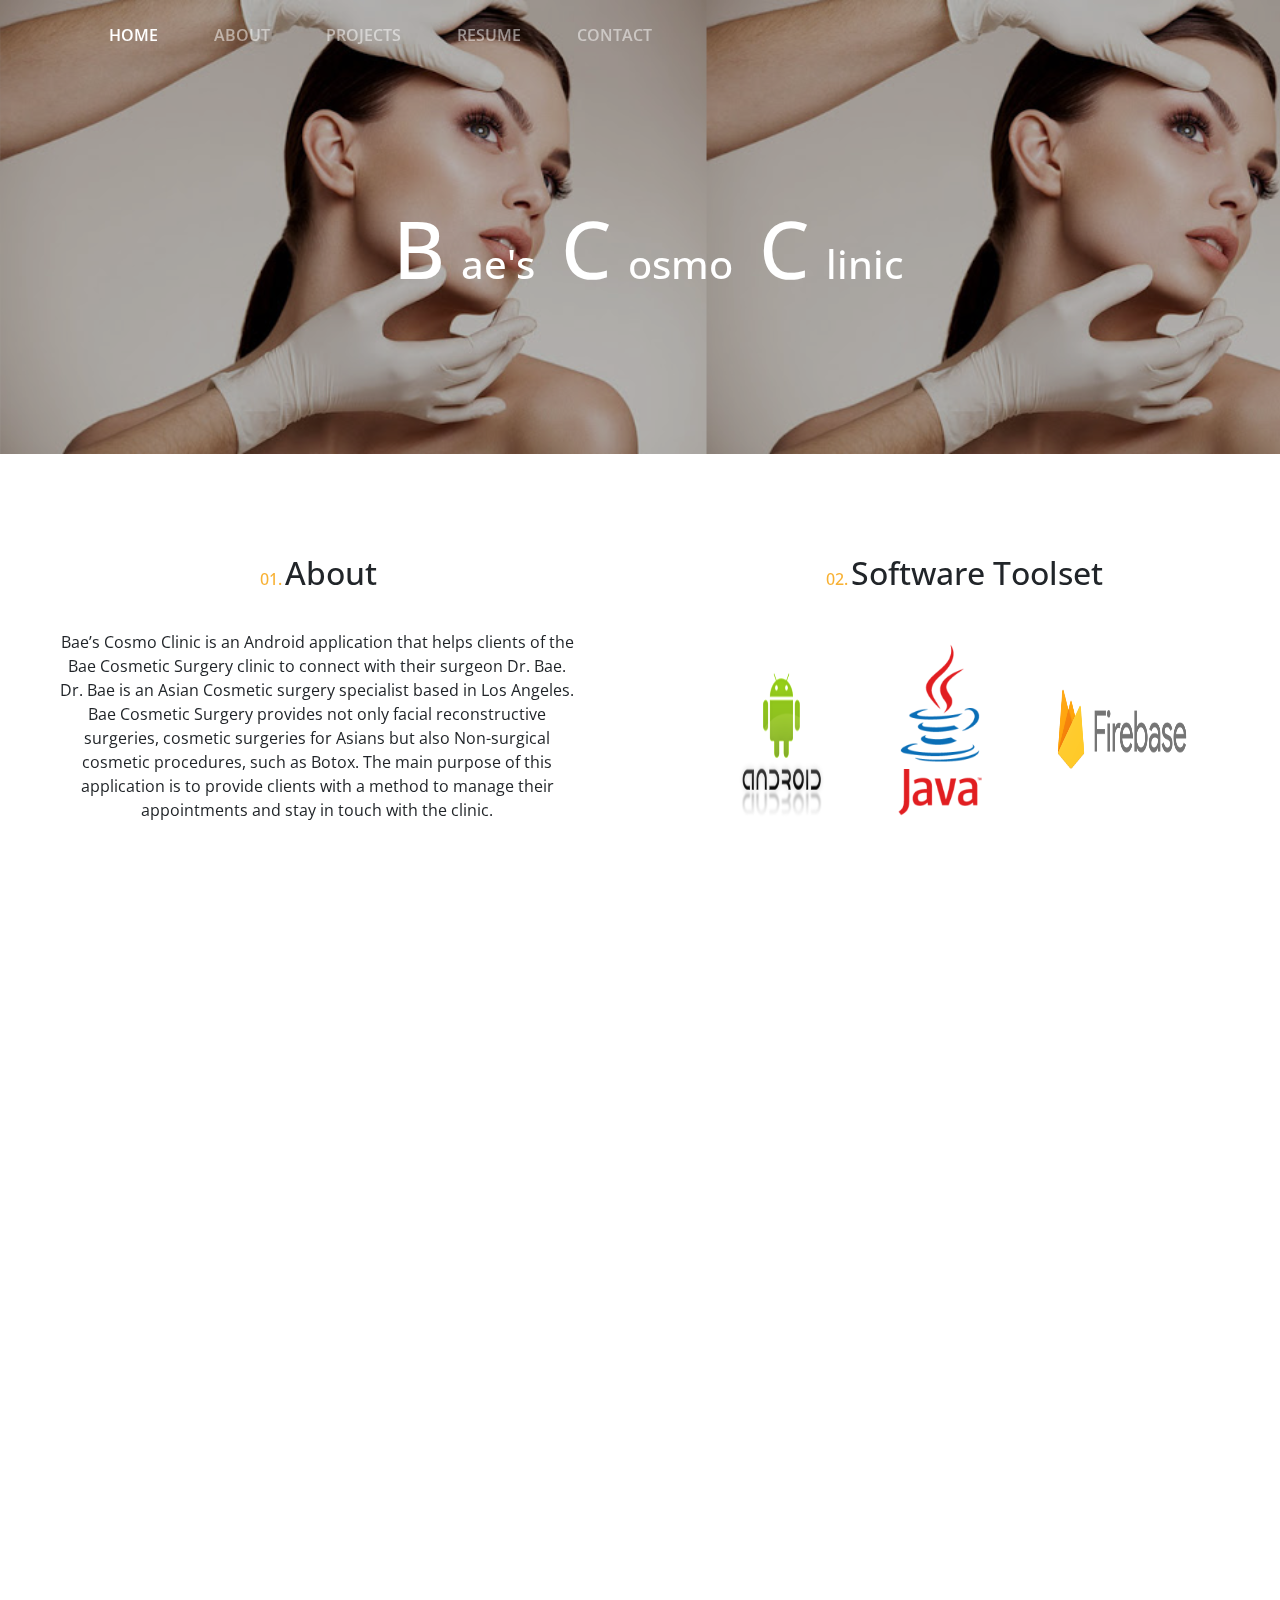
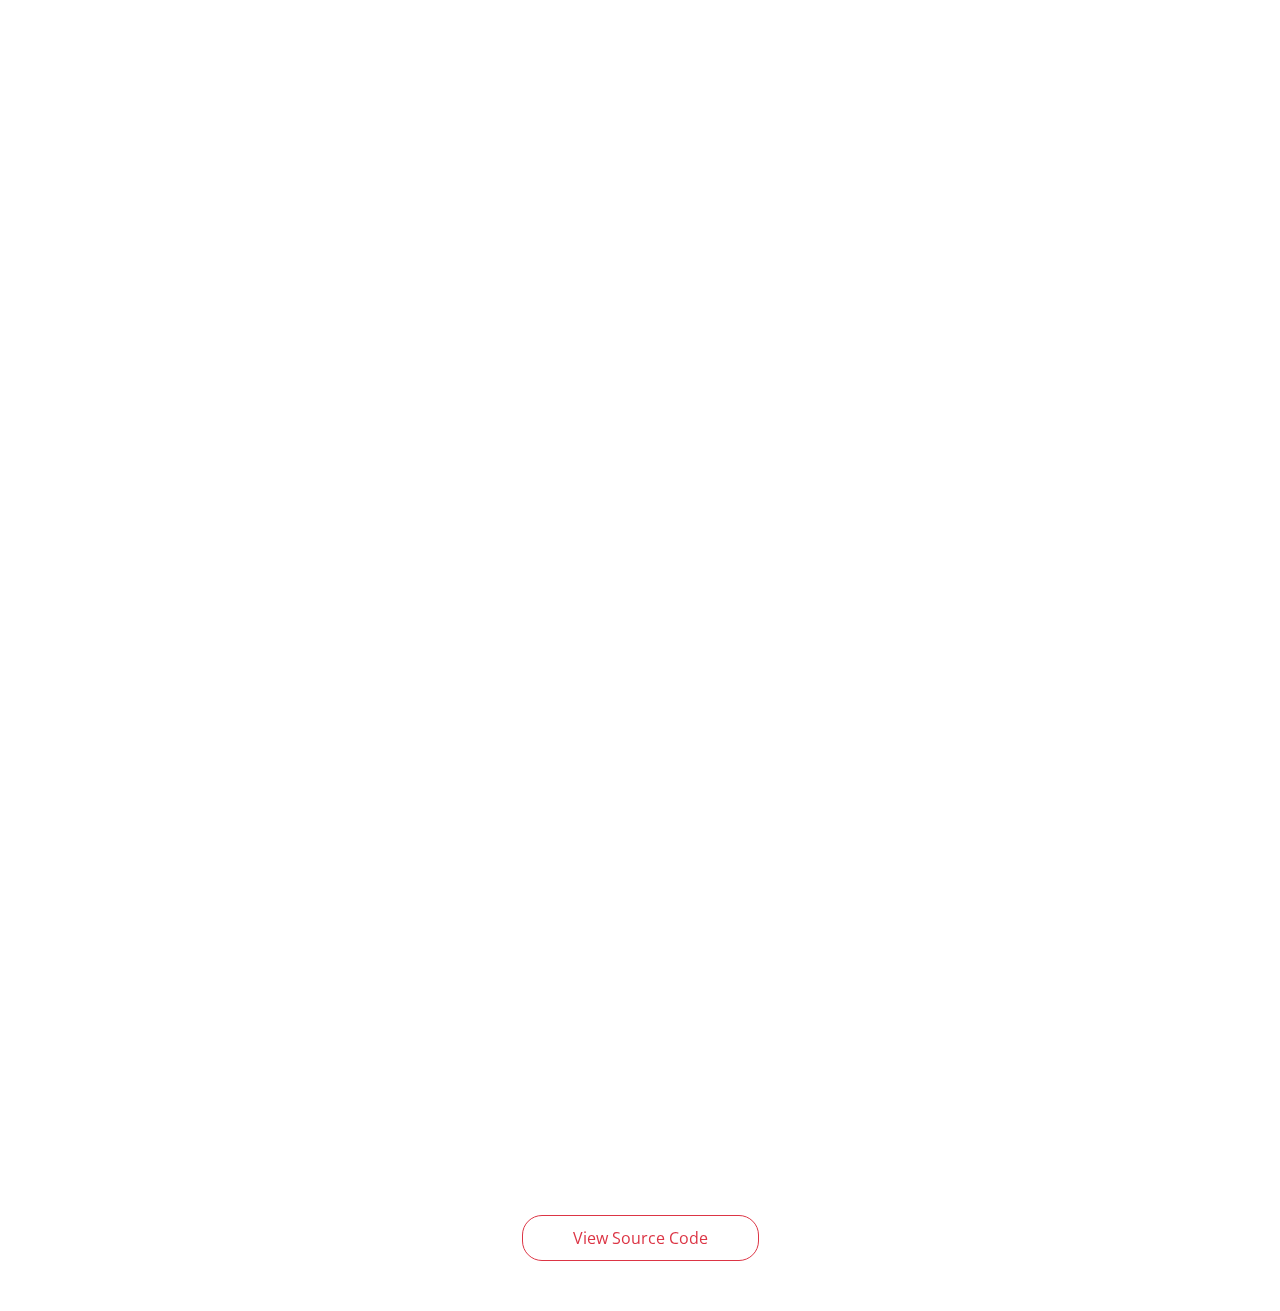
==== commit 7fc65ec4: "update" ====
--- a/project1.html
+++ b/project1.html
@@ -48,7 +48,7 @@
                 <h1><mark class="initial">B</mark>ae's <mark class="initial">C</mark>osmo <mark class="initial">C</mark>linic</h1>
              </div>
             </div>
-            <div class="row">
+            <div class="row justify-content-center">
                 <div class="col-md-5" id="project1-about" data-aos="fade-in">
                     <h2 class="heading" id="subject-text" ><mark class="num">01. </mark>About</h2>
                     <p class="project1-des">Bae’s Cosmo Clinic is an Android application that helps clients of the Bae Cosmetic Surgery clinic to connect with their surgeon Dr. Bae. Dr.
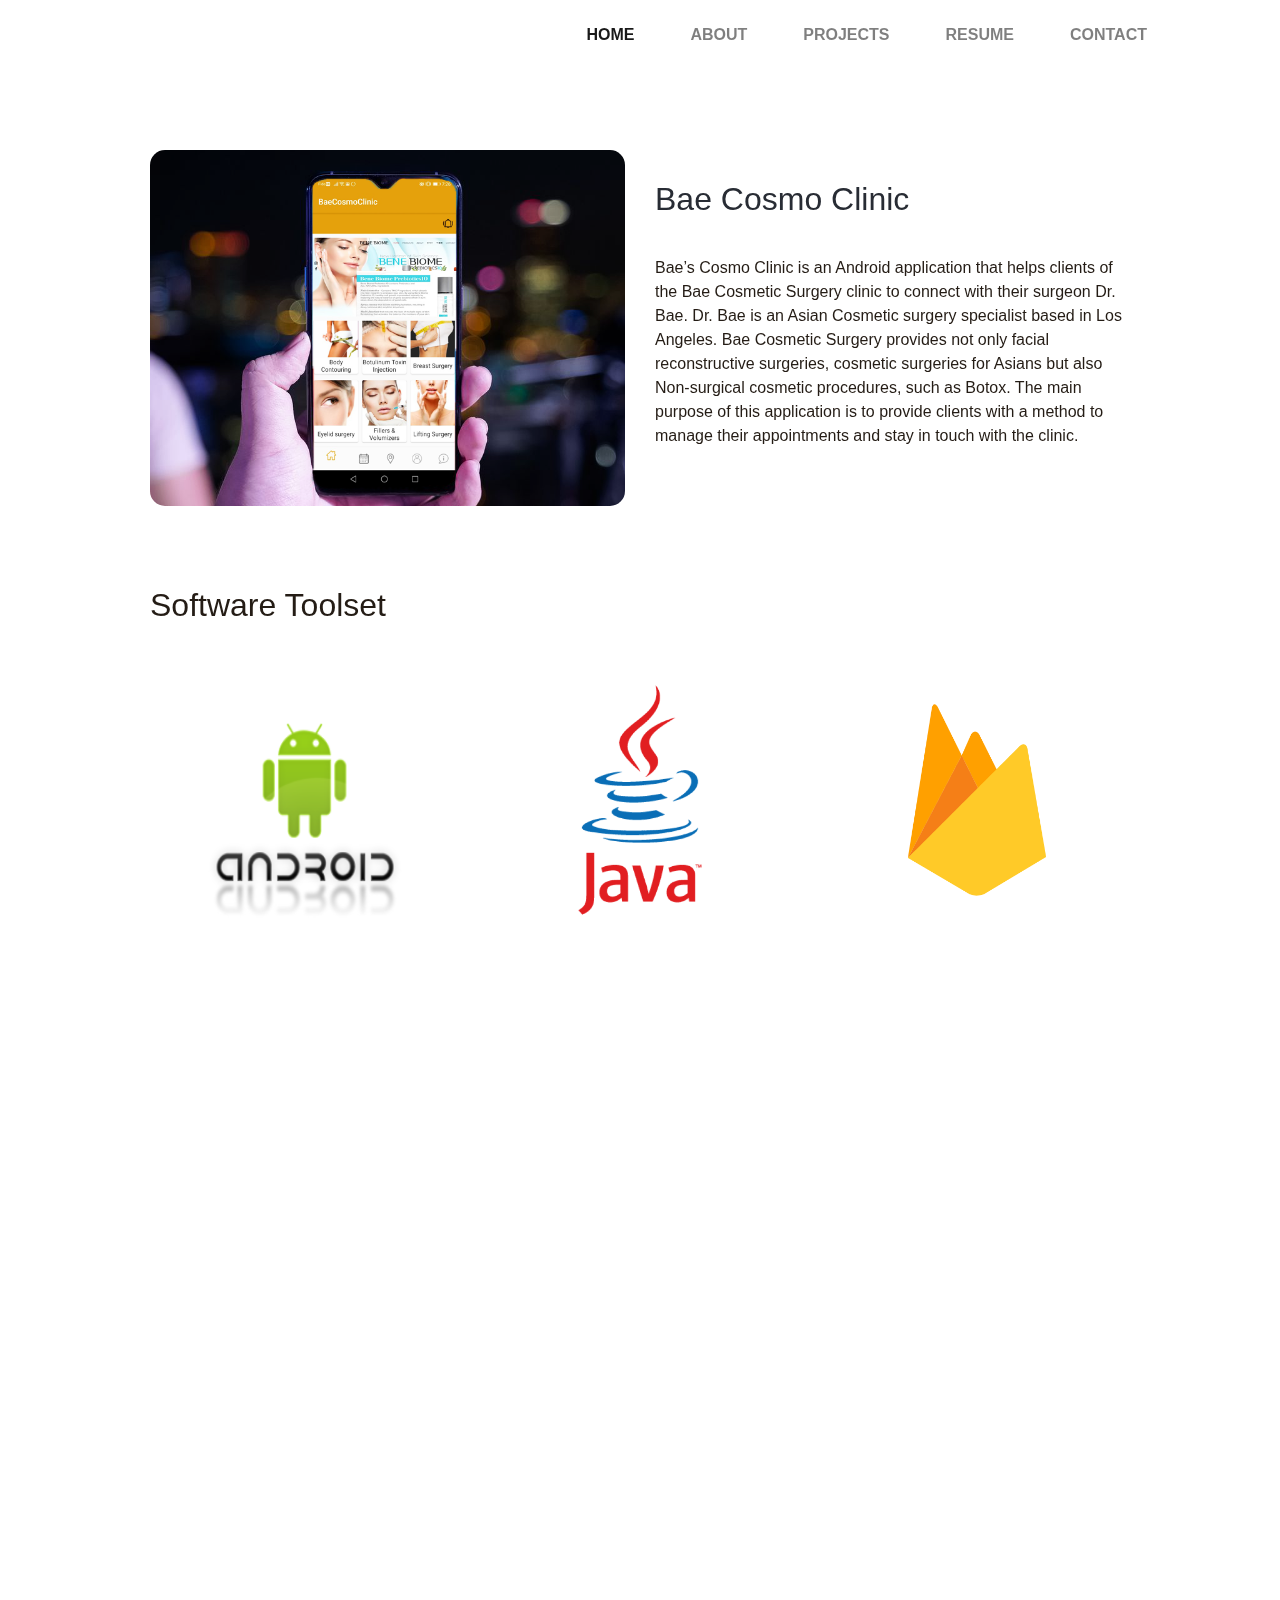
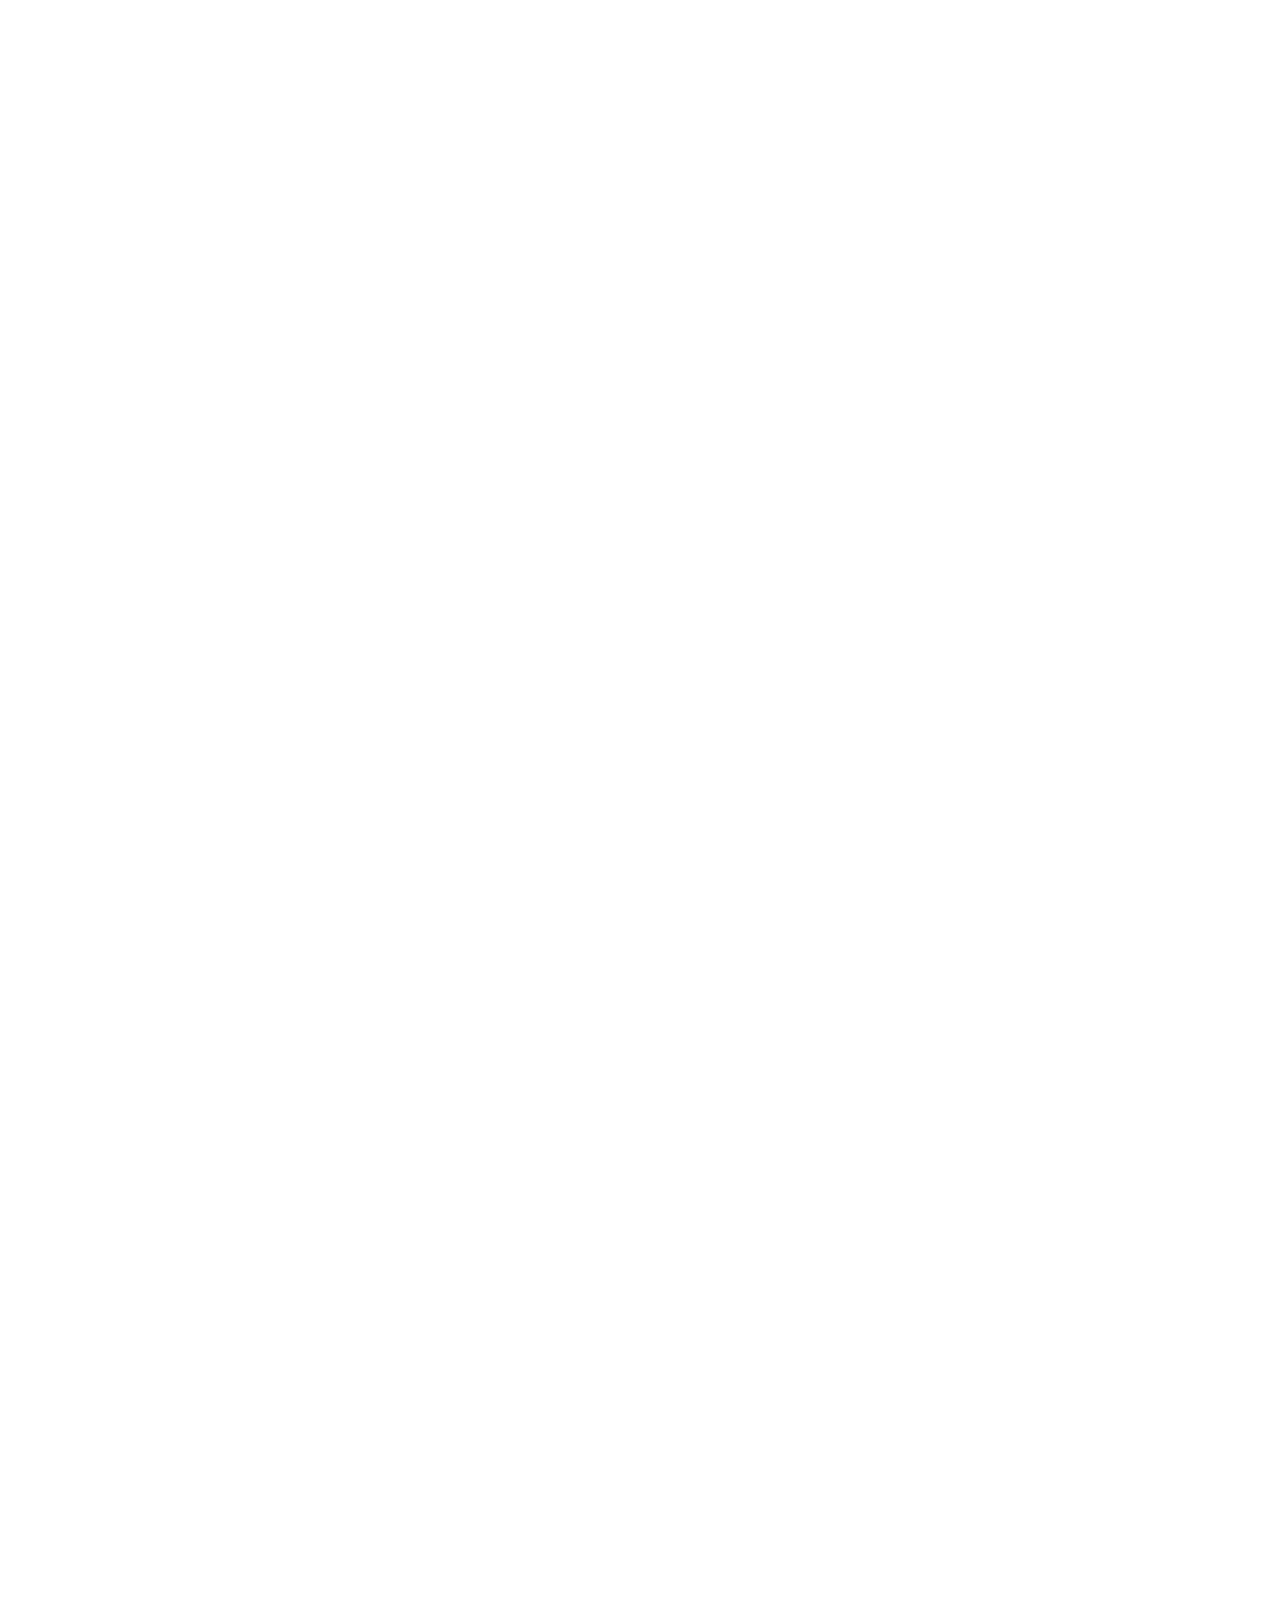
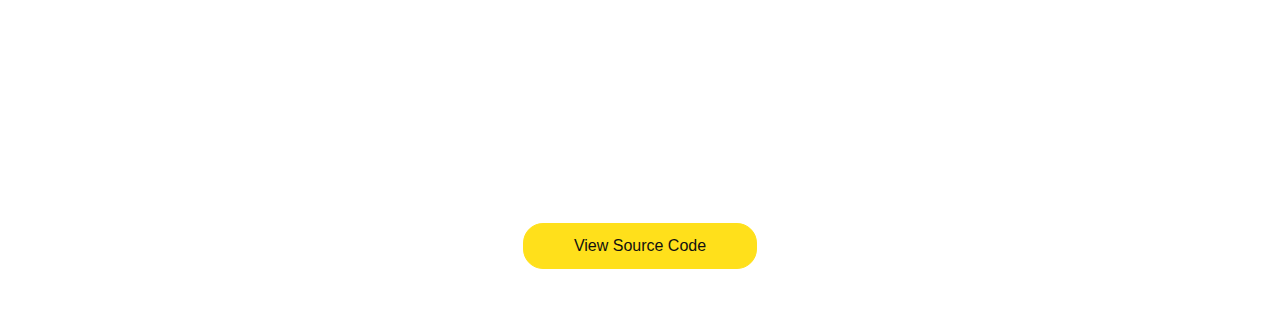
==== commit 563617e0: "update" ====
--- a/project1.html
+++ b/project1.html
@@ -20,7 +20,7 @@
     <body data-aos="fade-in">
         <section id="header">
             <div class="container-fluid">
-                <nav class="navbar navbar-expand-lg navbar-dark bg-dark fixed-top ">
+                <nav class="navbar navbar-expand-lg navbar-light bg-light fixed-top ">
                     <div class="container">
                         <a href="#" class="navbar-brand"></a>
                         <button class="navbar-toggler" type="button" data-toggle="collapse" data-target="#navbarSupportedContent" aria-controls="navbarSupportedContent" aria-expanded="false" aria-label="Toggle navigation">
@@ -28,7 +28,7 @@
                           </button>
                           
                           <div class="collapse navbar-collapse text-center" id="navbarSupportedContent">
-                            <ul class="navbar-nav">
+                            <ul class="navbar-nav  ml-auto">
                                 <li class="nav-item active">
                                     <a class="nav-link" href="index.html">Home <span class="sr-only">(current)</span></a>
                                   </li>
@@ -43,84 +43,120 @@
             </div>
         </section>
         <section class="project1-main">
-            <div class="project1-submain">
-            <div class="project1-title text-center">
-                <h1><mark class="initial">B</mark>ae's <mark class="initial">C</mark>osmo <mark class="initial">C</mark>linic</h1>
-             </div>
-            </div>
-            <div class="row justify-content-center">
-                <div class="col-md-5" id="project1-about" data-aos="fade-in">
-                    <h2 class="heading" id="subject-text" ><mark class="num">01. </mark>About</h2>
-                    <p class="project1-des">Bae’s Cosmo Clinic is an Android application that helps clients of the Bae Cosmetic Surgery clinic to connect with their surgeon Dr. Bae. Dr.
-                        Bae is an Asian Cosmetic surgery specialist based in Los Angeles.
-                        Bae Cosmetic Surgery provides not only facial reconstructive surgeries, cosmetic surgeries for Asians but also Non-surgical cosmetic procedures, such as Botox.
-                        The main purpose of this application is to provide clients with a method to manage their appointments and stay in touch with the clinic.</p>
-              
-                </div>
-              
-                    <div class="col-md-5" id="project1-about" data-aos="fade-in">
-                        <h2 class="heading" id="subject-text" ><mark class="num">02. </mark>Software Toolset</h2>
-                             <div class="row justify-content-center">
-                                 <div class="col-md-3 text-center" id="project1-tool-img1"></div>
-                                 <div class="col-md-4 text-center" id="project1-tool-img2"></div>
-                                <div class="col-md-4 text-center" id="project1-tool-img3"></div>
-                             </div>
+            <div class="narrow">
+                <div class="row">
+                    <div class="col-md-6">
+                        <img class="project-images" src="img/project1_main.png">
+                    </div>
+                    <div class= "col-md-6">
+                        <h2 class="heading" id="subject-text3" >Bae Cosmo Clinic</h2>
+                        <p class="project1-des">Bae’s Cosmo Clinic is an Android application that helps clients of the Bae Cosmetic Surgery clinic to connect with their surgeon Dr. Bae. Dr.
+                            Bae is an Asian Cosmetic surgery specialist based in Los Angeles.
+                            Bae Cosmetic Surgery provides not only facial reconstructive surgeries, cosmetic surgeries for Asians but also Non-surgical cosmetic procedures, such as Botox.
+                            The main purpose of this application is to provide clients with a method to manage their appointments and stay in touch with the clinic.</p>
                     </div>
                 </div>
-                <div class="row justify-content-center" data-aos="fade-in" id="project1-about" >
-                    <div class="col-md-12" >
-                        <h2 class="heading" id="subject-text" ><mark class="num">03. </mark>Features</h2>
+                <div class="row">
+                        <div class="col-md-12" id="project1-about" data-aos="fade-in">
+                            <h2 class="heading text-left" id="subject-text2" >Software Toolset</h2>
                         </div>
-                        <div class="col-md-2 justify-content-center text-center" id="features-icon">
-                            <svg width="5em" height="5em" viewBox="0 0 16 16" class="bi bi-person-circle" fill="currentColor" xmlns="http://www.w3.org/2000/svg">
-                            <path d="M13.468 12.37C12.758 11.226 11.195 10 8 10s-4.757 1.225-5.468 2.37A6.987 6.987 0 0 0 8 15a6.987 6.987 0 0 0 5.468-2.63z"/>
-                            <path fill-rule="evenodd" d="M8 9a3 3 0 1 0 0-6 3 3 0 0 0 0 6z"/>
-                            <path fill-rule="evenodd" d="M8 1a7 7 0 1 0 0 14A7 7 0 0 0 8 1zM0 8a8 8 0 1 1 16 0A8 8 0 0 1 0 8z"/>                       
-                          </svg><br />Sign-in/Sign-up</div>
-                          <div class="col-md-2 justify-content-center text-center" id="features-icon">
-                            <svg width="5em" height="5em" viewBox="0 0 16 16" class="bi bi-list-ul" fill="currentColor" xmlns="http://www.w3.org/2000/svg">
-                             <path fill-rule="evenodd" d="M5 11.5a.5.5 0 0 1 .5-.5h9a.5.5 0 0 1 0 1h-9a.5.5 0 0 1-.5-.5zm0-4a.5.5 0 0 1 .5-.5h9a.5.5 0 0 1 0 1h-9a.5.5 0 0 1-.5-.5zm0-4a.5.5 0 0 1 .5-.5h9a.5.5 0 0 1 0 1h-9a.5.5 0 0 1-.5-.5zm-3 1a1 1 0 1 0 0-2 1 1 0 0 0 0 2zm0 4a1 1 0 1 0 0-2 1 1 0 0 0 0 2zm0 4a1 1 0 1 0 0-2 1 1 0 0 0 0 2z"/>
-                           </svg><br />Services</div>
-                              <div class="col-md-2 justify-content-center text-center" id="features-icon">
-                                <svg width="5em" height="5em"  viewBox="0 0 16 16" class="bi bi-bell" fill="currentColor" xmlns="http://www.w3.org/2000/svg">
-                                    <path d="M8 16a2 2 0 0 0 2-2H6a2 2 0 0 0 2 2z"/>
-                                    <path fill-rule="evenodd" d="M8 1.918l-.797.161A4.002 4.002 0 0 0 4 6c0 .628-.134 2.197-.459 3.742-.16.767-.376 1.566-.663 2.258h10.244c-.287-.692-.502-1.49-.663-2.258C12.134 8.197 12 6.628 12 6a4.002 4.002 0 0 0-3.203-3.92L8 1.917zM14.22 12c.223.447.481.801.78 1H1c.299-.199.557-.553.78-1C2.68 10.2 3 6.88 3 6c0-2.42 1.72-4.44 4.005-4.901a1 1 0 1 1 1.99 0A5.002 5.002 0 0 1 13 6c0 .88.32 4.2 1.22 6z"/>
-                                  </svg><br />Notification</div>
-                           <div class="col-md-2 justify-content-center text-center" id="features-icon">
-                            <svg width="5em" height="5em" viewBox="0 0 16 16" class="bi bi-calendar4-week" fill="currentColor" xmlns="http://www.w3.org/2000/svg">
-                                <path fill-rule="evenodd" d="M14 2H2a1 1 0 0 0-1 1v11a1 1 0 0 0 1 1h12a1 1 0 0 0 1-1V3a1 1 0 0 0-1-1zM2 1a2 2 0 0 0-2 2v11a2 2 0 0 0 2 2h12a2 2 0 0 0 2-2V3a2 2 0 0 0-2-2H2z"/>
-                                <path fill-rule="evenodd" d="M14 2H2a1 1 0 0 0-1 1v1h14V3a1 1 0 0 0-1-1zM2 1a2 2 0 0 0-2 2v2h16V3a2 2 0 0 0-2-2H2z"/>
-                                <path fill-rule="evenodd" d="M3.5 0a.5.5 0 0 1 .5.5V1a.5.5 0 0 1-1 0V.5a.5.5 0 0 1 .5-.5zm9 0a.5.5 0 0 1 .5.5V1a.5.5 0 0 1-1 0V.5a.5.5 0 0 1 .5-.5z"/>
-                                <path d="M11 7.5a.5.5 0 0 1 .5-.5h1a.5.5 0 0 1 .5.5v1a.5.5 0 0 1-.5.5h-1a.5.5 0 0 1-.5-.5v-1zm-3 0a.5.5 0 0 1 .5-.5h1a.5.5 0 0 1 .5.5v1a.5.5 0 0 1-.5.5h-1a.5.5 0 0 1-.5-.5v-1zm-2 3a.5.5 0 0 1 .5-.5h1a.5.5 0 0 1 .5.5v1a.5.5 0 0 1-.5.5h-1a.5.5 0 0 1-.5-.5v-1zm-3 0a.5.5 0 0 1 .5-.5h1a.5.5 0 0 1 .5.5v1a.5.5 0 0 1-.5.5h-1a.5.5 0 0 1-.5-.5v-1z"/>
-                              </svg><br />Scheduling</div>
-                           <div class="col-md-2 justify-content-center text-center" id="features-icon">
-                            <svg width="5em" height="5em" viewBox="0 0 16 16" class="bi bi-person-lines-fill" fill="currentColor" xmlns="http://www.w3.org/2000/svg">
-                                <path fill-rule="evenodd" d="M1 14s-1 0-1-1 1-4 6-4 6 3 6 4-1 1-1 1H1zm5-6a3 3 0 1 0 0-6 3 3 0 0 0 0 6zm7 1.5a.5.5 0 0 1 .5-.5h2a.5.5 0 0 1 0 1h-2a.5.5 0 0 1-.5-.5zm-2-3a.5.5 0 0 1 .5-.5h4a.5.5 0 0 1 0 1h-4a.5.5 0 0 1-.5-.5zm0-3a.5.5 0 0 1 .5-.5h4a.5.5 0 0 1 0 1h-4a.5.5 0 0 1-.5-.5zm2 9a.5.5 0 0 1 .5-.5h2a.5.5 0 0 1 0 1h-2a.5.5 0 0 1-.5-.5z"/>
-                              </svg><br />Accounts</div>
+                         </div>
+                <div class="row justify-content-center text-center" data-aos="fade-in">
+                            <div class="col-md-4"> <img class="logoimage" src="img/project1_logo.png" /></div>
+                             <div class="col-md-4"> <img class="logoimage" src="img/project1_logo2.png" /></div>
+                              <div class="col-md-4"> <img class="logoimage" src="img/project1-firebase.png" /></div>
+                            
+                </div>
+
+                <div class="row">
+                        <div class="col-md-12" id="project1-about" data-aos="fade-in">
+                            <h2 class="heading text-left" id="subject-text2" >Data flow diagram</h2>
+                        </div>
+                </div>
+                <div class="row justify-content-center text-center">
+                        <div class="col-md-12" id="project1-about" data-aos="fade-in">
+                            <img src="img/DFD.png" />
+                        </div>
+                </div>
+
+                   <div class="row features "data-aos="fade-in">
+                    <div class="row justify-content-center" id="project1-about" >
+                        <div class="col-md-12" >
+                            <h2 class="heading" id="subject-text2" >Features</h2>
+                            </div>
+                    </div>
+                    <div class="row ">
+                        <div class="col-md-3 screenshot1">
+                            <img src="img/bae1.png"/>
+                        </div>  
+                        <div class="col-md-3 feature-detail">
+                            <h3 class="feature-title">Register & Sign-in</h3>
+                            <p>A new user can register using an authenticated email
+                            and a registered user can log into the app and manage their appointments, view promotions, and view the doctor’s schedule.
+                                </p></div>
+
+                         <div class="col-md-3 screenshot1">
+                                <img src="img/bae-listing.png"/>
+                            </div>  
+                             <div class="col-md-3 feature-detail">
+                            <h3 class="feature-title">Listing Services</h3>
+                            <p>A list of services can be viewed
+                                 by the logged in user and they can understand what each service offers.</p></div>
+                    </div>
+                   
+                    <div class="row ">
+                        <div class="col-md-3 screenshot1">
+                            <img src="img/bae-scheduling.png"/>
+                        </div>  
+                        <div class="col-md-3 feature-detail">
+                            <h3 class="feature-title">Scheduling</h3>
+                            <p>The clinic administrator can post the doctor’s schedule for the coming week. 
+                                This allows the administrator to provide the doctor with the list of customers that
+                                they will meet on a given day and they can plan accordingly.
+                                Users can book appointments and cancel their appointments.
+                                </p></div>
+
+                         <div class="col-md-3 screenshot1">
+                                <img src="img/bae-notification.png"/>
+                            </div>  
+                             <div class="col-md-3 feature-detail">
+                            <h3 class="feature-title">Notification</h3>
+                            <p>Users will receive notifications about the on-going promotions in the clinic which are sent by the clinic administrator.</p></div>
+                    </div>
+                    <div class="row ">
+                        <div class="col-md-3 screenshot1">
+                            <img src="img/bae-map.png"/>
+                        </div>  
+                        <div class="col-md-3 feature-detail">
+                            <h3 class="feature-title">Map</h3>
+                            <p>Users can check where the clinic located using a map feature.
+                                It also allows user to call the clinic directly.
+                            </p></div>
+
+                         <div class="col-md-3 screenshot1">
+                                <img src="img/bae-account.png"/>
+                            </div>  
+                             <div class="col-md-3 feature-detail">
+                            <h3 class="feature-title">Account</h3>
+                            <p>Users can edit their display name, change their password and delete their account.</p></div>
+                    </div>
                 </div>
                 
-               
-            <div class="project1-screenshot" data-aos="fade-in">
-            <div class="row" >
-                <div class="col-md-12 text-center">
-                    <h2 class="heading" id="subject-text" data-aos="fade-in"><mark class="num">04. </mark>Application Layout</h2>
-               
+                <div class="row">
+                    <div class="col-md-12" id="project1-about" data-aos="fade-in">
+                        <h2 class="heading text-left" id="subject-text2" >Conclusion</h2>
+                    </div>
+                 </div>
+                <div class="row ">
+                    <div class="col-md-12" id="project1-about" data-aos="fade-in">
+                        <p>The project was successfully completed within the given amount of time. There were some hurdles that challenged our time management and problem-solving skills. However, with a combined team effort, we were able to overcome these hurdles and produce a product that is of high quality and consistent performance. The product has been rigorously tested and is free of errors. We have gained a lot of confidence in our programming skills after building this android application. Our client is excited to launch this product and make it available to their customers who would now have a way to connect to their cosmetic surgeon. This application will allow them to have more control over managing their appointments and viewing the ongoing offers in the clinic and in-house products.</p>
+                </div>
             </div>
             </div>
-            
-             <div class="row" id="screenshot1-box">
-                <div class="col-md-3" id="bae1"></div>
-                <div class="col-md-3" id="bae2"></div>
-                <div class="col-md-3" id="bae3"></div>
-                <div class="col-md-3" id="bae4"></div>
-            </div>
-            <div class="row" id="screenshot1-box">
-                <div class="col-md-3" id="bae5"></div>
-                <div class="col-md-3" id="bae6"></div>
-                <div class="col-md-3" id="bae7"></div>
-                <div class="col-md-3" id="bae8"></div>
-            </div>
-        </div>
+           
+                
+               
+         
         <div class="row justify-content-center">
             <button type="button" class="btn btn-outline-danger" id="btnSeeCode" onclick="window.open('https://github.com/hyeparis/BaeCosmoClinic/tree/master/baecosmetics','_blank')">View Source Code</button>
 
--- a/style.css
+++ b/style.css
@@ -11,11 +11,12 @@
     margin: 0;
 }
 body{
-    font-family: 'Open Sans', sans-serif;
+   
     height: 100%;
     width: 100%;
     margin: 0;
-  
+    font-family: 'Quicksand', sans-serif;
+   
 
 }
 
@@ -77,10 +78,11 @@
 
 .main{
     position: relative;
-    /**background: url(img/example3.jpg);*/
-
-    /*background: #21a894*/;
-    background:#f8b133;
+    /*
+    background: url(img/sky-image.jpg);
+    background-size: 100% 100%;
+*/
+    background:#f8f8f8;
     width: 100%;
     margin: 0 auto; 
     overflow: hidden;
@@ -95,6 +97,7 @@
     padding:0;
 
 }
+
 
 .mainVideo{
     object-fit: cover;
@@ -110,19 +113,31 @@
 }
 
 .leftAlignment{
-    padding:200px 150px 0 150px;
-    
+    padding:200px 200px 0 200px;
+    
+}
+
+
+.mainCircle{
+    background-color: 	#FFE01B;
+    height:150px;
+    width: 150px;
+    border-radius: 50%;
+  
+    position: relative;
 }
 
 .main h1{
     margin: 0;
     padding: 0;
-    font-size: 3.5em;
+    font-size: 3em;
     font-weight: bold;
     bottom: 0;
-    color: 	#21252b;
+    color: 	#241C15;
+    
  
 }
+
 #smallFont{
     font-size: 1rem;
 }
@@ -130,25 +145,26 @@
     margin: 0;
     padding: 0;
     font-size: 1.1em;
-    color:	#282c34;
+    color:	#FFE01B;
 }
 .main h3{
     margin: 0;
+    margin-bottom:20px;
     padding: 0;
-    font-size: 2em;
-    color:	#282c34;
+    font-size: 3em;
+    color:	#FFE01B;
 }
 
 .main p{
     margin:0;
     padding: 0;
     font-size: 1em;
-    color:	#282c34;
+    color:	#241C15;
 }
 mark.num{
     display: inline-block;
     line-height: 0em;
-   color:#f8b133;
+   color:#FFE01B;
     padding-bottom: 0.5em;
     background-color: transparent;
     font-size: 0.5em;
@@ -164,34 +180,36 @@
 .main #btnResume{
     margin-top: 2em;
     margin-right: 10px;
-    border-color: #f6f7f8;
-    border-radius: 10px;
-    color:  #f6f7f8;
+    border-color: #FFE01B;
+    border-radius: 5px;
+    color:  #241C15;
     margin-bottom: 10em;
     padding: 10px 20px;
     font-size:1em;
-    background-color:transparent;
+    background-color:#FFE01B;
 }
 .main #btnResume:hover{
-    border-color:  #282c34;
-    color:  #282c34;
-    background-color:  transparent;
+    border-color:  #ffca1b;
+    color: #f6f7f8;
+    background-color:  #ffca1b;
    
 }
 .main #btnProject{
     margin-top: 2em;
     
-    border-color: #282c34;
-    border-radius: 10px;
+    border-color: #241C15;
+    border-radius: 5px;
     color: #f6f7f8;
     margin-bottom: 10em;
     padding: 10px 20px;
     font-size:1em;
-    background-color:#282c34;
+    background-color:#241C15;
 }
 .main #btnProject:hover{
-    color: #f6f7f8;
-    border-color:#f6f7f8;
+ 
+    border-color: #1d1611;
+    color:  #FFE01B;
+    background-color: #1d1611;
     
 }
 
@@ -208,7 +226,7 @@
 /*about me*/
 
 .about{
-    background-color: #21252b;
+    background-color: #f8f8f8;
     width: 100%;
     margin: 0 auto; 
     overflow: hidden;
@@ -217,10 +235,13 @@
 .narrow{
     width: 100%;
     margin: 0 auto;
-    padding: 200px 150px 150px 150px;
-    color:#f6f7f8;
-}
-
+    padding: 150px 150px 100px 150px;
+    color:#241C15;
+}
+.narrow2{
+    padding: 75px 50px 75px 50px;
+
+}
 .heading-underline2{
     width: 4rem;
     height: .5rem;
@@ -239,19 +260,20 @@
     padding: 100px;
     border-radius: 50px;
 }
+
 #aboutIcon svg{
     transition: 0.5s;
+    
 }
 #aboutIcon svg:hover{
     transform: translateY(-10px);
 }
-.aboutMe {
-    background: rgb(49, 49, 49);
-    padding-top: 40px;
-    
-}
+
  .aboutMe svg{
     transition: 0.5s;
+    background-color: #FFE01B;
+    border-radius: 50%;
+    padding: 10px;
  }
 .aboutMe svg:hover{
     transform: translateY(-10px);
@@ -260,25 +282,59 @@
     margin-bottom: 150px;
 }
 .aboutMe p{
-    padding-bottom: 3rem;
+
     padding-left: 10px;
     padding-right: 10px;
-   
+
 }
 .aboutMe h3{
     padding: 30px;
     font-size: 1rem;
+    font-weight: bold;
 }
 #subject-text{
 
-    font-size: 2em;
+    font-size: 2.5em;
     padding-bottom: 30px;
- 
+    
+}
+#subject-text3{
+    padding-top:30px;
+    font-size: 2.5em;
+    padding-bottom: 30px;
+    
 }
 #about-description{
 
     padding-bottom: 20px;
 }
+
+/* Container for skill bars */
+.mySkill {
+    width: 100%; /* Full width */
+    background-color: #ddd; /* Grey background */
+    margin-bottom: 10px;
+  }
+  
+  .skills {
+    text-align: right; /* Right-align text */
+    padding:3px;
+    color: white; /* White text color */
+    border-radius: 10px;
+    
+  }
+  
+  .html {width: 90%; background-color: #FFE01B;} 
+  .css {width: 80%; background-color: #FFE01B;} 
+  .js {width: 70%; background-color:#FFE01B;} 
+  .react {width: 60%; background-color: #FFE01B;} 
+  .photoshop {width: 60%; background-color: #FFE01B;} 
+  .c {width: 60%; background-color: #FFE01B;} 
+  .java {width: 85%; background-color:#FFE01B;} 
+  .php {width: 60%; background-color: #FFE01B;} 
+  .node {width: 70%; background-color: #FFE01B;} 
+  .sql {width: 80%; background-color: #FFE01B;} 
+
 /*circle skills*/
 .container-skill{
     display: flex;
@@ -292,12 +348,12 @@
 }
 .container-skill .card{
     position: relative;
-    width:250px;
-    background: #21252b;
+    width:175px;
+    background: transparent;
     display:flex;
     justify-content: center;
     align-items: center;
-    height: 300px;
+    height: 210px;
     border-radius: 4px;
     text-align: center;
     overflow: hidden;
@@ -313,8 +369,8 @@
 }
 .percent{
     position: relative;
-    width: 150px;
-    height:150px;
+    width: 105px;
+    height:105px;
     border-radius: 50%;
     box-shadow: inset 0 0 50px #000;
   /*  background: #222;*/
@@ -333,16 +389,16 @@
 }
 .card:hover .percent .number h2{
     color: #fff;
-    font-size: 40px;
+    font-size: 30px;
 }
 .percent .number h2{
     color: #777;
     font-weight: 700;
-    font-size:30px;
+    font-size:23px;
     transition: 0.5s;
 }
 .percent .number h2 span{
-    font-size:24px;
+    font-size:16px;
     color:#777;
     transition: 0.5s;
 }
@@ -378,40 +434,40 @@
     transform: translate(5px,5px);
 }
 svg circle:nth-child(2) {
-    stroke-dasharray: 440;
-    stroke-dashoffset: 440;
+    stroke-dasharray: 308;
+    stroke-dashoffset: 308;
 }
 
 #circle1 svg circle:nth-child(2){
     stroke: #f8f9e9;
-    stroke-dashoffset: calc(440 - (440 * 90) / 100);
+    stroke-dashoffset: calc(308 - (308 * 90) / 100);
 }
 #circle2 svg circle:nth-child(2){
-    stroke-dashoffset: calc(440 - (440 * 80) / 100);
+    stroke-dashoffset: calc(308 - (308 * 80) / 100);
     stroke: #f8512f;
 }
 #circle3 svg circle:nth-child(2){
-    stroke-dashoffset: calc(440 - (440 * 70) / 100);
+    stroke-dashoffset: calc(308 - (308 * 70) / 100);
     stroke: gold;
 }
 #circle4 svg circle:nth-child(2){
-    stroke-dashoffset: calc(440 - (440 * 60) / 100);
+    stroke-dashoffset: calc(308 - (308 * 60) / 100);
     stroke: skyblue;
 }
 #circle5 svg circle:nth-child(2){
-    stroke-dashoffset: calc(440 - (440 * 50) / 100);
+    stroke-dashoffset: calc(308 - (308 * 60) / 100);
     stroke: #15658a;
 }
 #circle6 svg circle:nth-child(2){
-    stroke-dashoffset: calc(440 - (440 * 85) / 100);
+    stroke-dashoffset: calc(308 - (308 * 85) / 100);
     stroke: orange;
 }
 #circle7 svg circle:nth-child(2){
-    stroke-dashoffset: calc(440 - (440 * 50) / 100);
+    stroke-dashoffset: calc(308 - (308 * 60) / 100);
     stroke: purple;
 }
 #circle8 svg circle:nth-child(2){
-    stroke-dashoffset: calc(440 - (440 * 70) / 100);
+    stroke-dashoffset: calc(308 - (308 * 70) / 100);
     stroke: #3C873A;
 }
 #skills{
@@ -434,150 +490,7 @@
     font-weight: 700;
 
 }
-.bar{
-    background: #353b48;
-    display: block;
-    height: 20px;
-    border: 1px solid rgba(0,0,0,0.3);
-    border-radius: 3px;
-    overflow: hidden;
-    box-shadow: 0 0 10px #f8b133;
-    color:white;
-
-}
-.bar span{
-    height:20px;
-    float:left;
-    background: #f8b133;
-
-}
-.html{
-    width: 90%;
-    animation: html 2s;
-
-
-}
-.css{
-    width: 80%;
-    animation: css 2s;
-
-}
-.php{
-    width: 70%;
-    animation: php 2s;
-}
-.react{
-    width: 70%;
-    animation: react 2s;
-
-}
-.mongoDB{
-    width: 60%;
-    animation: mongoDB 2s;
-
-}
-.js{
-    width: 60%;
-    animation: js 2s;
-}
-.bootstrap{
-    width: 70%;
-    animation: bootstrap 2s;
-}
-.java{
-    width: 90%;
-    animation: java 2s;
-}
-.mysql{
-    width: 80%;
-    animation: mysql 2s;
-}
-.node{
-    width: 60%;
-    animation: node 2s;
-}
-
-@keyframes html{
-    0%{
-        width: 0%;
-    }
-    100%{
-        width: 90%;
-    }
-}
-
-@keyframes react{
-    0%{
-        width: 0%;
-    }
-    100%{
-        width: 70%;
-    }
-}
-@keyframes mongoDB{
-    0%{
-        width: 0%;
-    }
-    100%{
-        width: 60%;
-    }
-}
-@keyframes css{
-    0%{
-        width: 0%;
-    }
-    100%{
-        width: 80%;
-    }
-}
-@keyframes php{
-    0%{
-        width: 0%;
-    }
-    100%{
-        width: 70%;
-    }
-}
-@keyframes js{
-    0%{
-        width: 0%;
-    }
-    100%{
-        width: 60%;
-    }
-}
-@keyframes node{
-    0%{
-        width: 0%;
-    }
-    100%{
-        width: 60%;
-    }
-}
-@keyframes bootstrap{
-    0%{
-        width: 0%;
-    }
-    100%{
-        width: 70%;
-    }
-}
-@keyframes java{
-    0%{
-        width: 0%;
-    }
-    100%{
-        width: 90%;
-    }
-}
-@keyframes mysql{
-    0%{
-        width: 0%;
-    }
-    100%{
-        width: 80%;
-    }
-}
+
 .perc1{
     text-align: left;
 }
@@ -590,25 +503,77 @@
     overflow: hidden;
     width: 100%;
     margin: 0 auto; 
-
+    background-color: #f8f8f8;
     
 }
 .projects-box{
 
-   
-
-    background: #21252b;
     width: 100%;
     margin: 0 auto;
-    padding: 100px 150px 150px 150px;
-    
-
+    padding: 50px 150px 150px 150px;
+
+}
+.logoimage{
+    height:30vh;
+    width: auto;
+}
+.feature-detail{
+    padding-top:20px;
+    padding-bottom:20px;
+}
+.feature-title{
+    font-size:1.2em;
+    font-weight: bold;
+    padding-bottom:15px;
 }
 #subject-text2{
-    color:#f6f7f8;
+    
     font-size: 2em;
-    padding-bottom: 5rem;
-}
+    padding-bottom: 2rem;
+    padding-top: 5rem;
+}
+.screenshot1{
+    max-height: 60vh;
+}
+/* Style the tab */
+.tab {
+    overflow: hidden;
+    justify-content: center;
+    text-align: center;
+    padding-top:40px;
+    padding-bottom:30px;
+  }
+  
+  /* Style the buttons that are used to open the tab content */
+  .tab button {
+    background-color: inherit;
+
+    border: none;
+    outline: none;
+    cursor: pointer;
+    padding: 14px 16px;
+    transition: 0.3s;
+    border-radius: 10px;
+  }
+  
+  /* Change background color of buttons on hover */
+  .tab button:hover {
+   background-color:#FFE01B;
+ 
+  }
+  
+  /* Create an active/current tablink class */
+  .tab button.active {
+   background-color: #FFE01B;
+  }
+  
+  /* Style the tab content */
+  .tabcontent {
+    display: none;
+    padding: 20px;
+  
+    border-top: none;
+  }
 .myWork {
     padding-top: 50px;
     min-height: 50vh;
@@ -616,7 +581,13 @@
     box-shadow: 5px 5px 15px #000;
     margin-bottom: 2rem;
     cursor: pointer;
-    
+    border-radius: 10px;
+    
+}
+.project-sub{
+    color:#f6f7f8;
+    padding:10px;
+    font-size: 1em;
 }
 #firstWork{
     background: url(img/project1-newLogo.png);
@@ -628,6 +599,10 @@
 }
 #thirdWork{
     background: url(img/buddiesLogo.png);
+    background-size: 100% 100%;
+}
+#fourthWork{
+    background: url(img/simple-logo.jpg);
     background-size: 100% 100%;
 }
 .myWork .overlay-text{
@@ -642,6 +617,7 @@
     top: 0;
     left: 0;
     transition: all 0.6s ease 0s;
+    border-radius: 10px;
 }
 .myWork .overlay-text:after{
     border-left: 1px solid rgba(255,255,255,0.9);
@@ -663,6 +639,7 @@
 }
 .myWork:hover{
     transform:translateY(-8px);
+    border-radius: 10px;
 }
 .myWork:hover .overlay-text{
     opacity: 1;
@@ -690,11 +667,11 @@
    justify-content: center;
    text-align: center;
    align-items: center;
-   margin-top:50px;
-    background-color: 	#282c34;
-    height: 100px;
-    border-radius:50%;
-    width: 100px;
+   margin-top:20px;
+   background-color: 	 #FFE01B;
+    height: 75px;
+    border-radius:20px;
+    width: 75px;
     cursor: pointer;
     transition: 0.5s;
 }
@@ -705,18 +682,14 @@
 }
 .contact-box{
 
-    background: 	#f8b133;
+    background: #f8f8f8;
     width: 100%;
     margin: 0 auto;
-    padding: 130px 150px 200px 150px;
+    padding: 50px 150px 300px 150px;
     color:	#282c34;
  
    
 
-}
-
-.contact-box p{
-    
 }
 
 
@@ -780,128 +753,39 @@
     overflow:hidden;
   
 }
-.project1-logo{
-    margin: 0 auto;
-    padding-left:150px;
-    float:left;
-}
-.project1-submain{
-    background: url(img/bae2.png);
-    background-size: auto 100%;
-    padding: 150px 150px 150px 150px;
-    width: 100%;
-    height:auto;
-  /* background: linear-gradient(to bottom, rgb(255, 218, 8), rgb(255, 246, 114));*/
-}
-.project1-title{
-    padding-top:50px;
-    color:rgb(255, 255, 255);
-    
-}
-#project1-about {
-  
-    margin:50px;
-    padding-bottom:50px;
-    padding-top:50px;
-    text-align: center;
-}
-.project1-des{
-  
-}
-#project1-tool{
-    padding: 0px 0px 50px 150px;
- 
-}
-#project1-tool-img1{
-    background: url(img/project1_logo.png);
-    background-size: 100% 100%;
-    padding: 100px 0px 100px 0px;
-}
-#project1-tool-img2{
-    background: url(img/project1_logo2.png);
-    background-size: 100% 100%;
-    padding: 100px 0px 100px 0px;
-}
-#project1-tool-img3{
-    background: url(img/project1_logo3.png);
-    background-size: 100% 100%;
-    padding: 100px 0px 100px 0px;
-}
-#project1-features{
-    padding: 0px 100px 50px 100px;
-
-}
-#features-icon{
-    color:rgb(34, 43, 73);
-    padding-top : 10px;
-}
-.project1-screenshot{
-    width: 100%;
-    margin: 0 auto;
-    padding: 50px 100px 50px 100px;
-}
-
-.project1-screenshot h3{
-   
-    padding-top : 50px;
-    text-align: center;
-}
-#bae1{
-    
-    min-height: 70vh;
-    background: url(img/bae-1.jpg);
-    background-size: 100% 100%;
-}
-#bae2{
-  
-    min-height: 70vh;
-    background: url(img/bae-2.jpg);
-    background-size: 100% 100%;
-}
-#bae3{
-  
-    min-height: 70vh;
-    background: url(img/bae-3.jpg);
-   background-size: 100% 100%;
-}
-#bae4{
-   
-    min-height: 70vh;
-    background: url(img/bae-4.jpg);
-    background-size: 100% 100%;
-}
-#bae5{
-   
-    min-height: 70vh;
-    background: url(img/bae-5.jpg);
-    background-size: 100% 100%;
-}
-
-#bae6{
-   
-    min-height: 70vh;
-    background: url(img/bae-6.jpg);
-    background-size: 100% 100%;
-}
-
-#bae7{
-   
-    min-height: 70vh;
-    background: url(img/bae-7.jpg);
-    background-size: 100% 100%;
-}
-
-#bae8{
-   
-    min-height: 70vh;
-    background: url(img/bae-8.PNG);
-    background-size: 100% 100%;
-}
+
+.project-images{
+    border-radius: 15px;
+}
+
+
+
 #btnSeeCode {
     padding: 10px 50px 10px 50px;
     border-radius: 20px;
     margin-bottom: 50px;
     margin-top: 50px;
+    background-color: #FFE01B;
+    border-color: #FFE01B;
+    color:rgb(17, 16, 16);
+}
+#btnSeeCode:hover{
+    background-color: #FFE01B;
+    color:#F8f8f8;
+   
+}
+#btnSeeCode2 {
+    padding: 10px 50px 10px 50px;
+    border-radius: 20px;
+    margin-bottom: 50px;
+    margin-top: 50px;
+    background-color: #3627be;
+    border-color: #3627be;
+    color:#f8f8f8;
+}
+#btnSeeCode2:hover{
+    background-color: #3627be;
+    color:rgb(19, 17, 17);
    
 }
 /*project2*/
@@ -924,6 +808,10 @@
     padding:10px;
 */
 }
+.project2-box{
+    background: #282c34;
+    color:#f6f7f8;
+}
 .project2-title{
     padding-top:50px;
     color:rgb(255, 255, 255);
@@ -967,9 +855,9 @@
 .heading-underline3{
     width: 4rem;
     height: .2rem;
-    margin-top: 10px;
-    margin-bottom: 10px;
-    background-color:		#21252b;
+    margin-top: 30px;
+
+    background-color:	#f6f7f8;
 }
 .heading-underline4{
     width: 3rem;
@@ -1065,16 +953,16 @@
 /*footer*/
 footer{
     overflow: hidden;
-    background:#21252b;
+    background:#403B3B;
     padding: 15px 0 0px 0;
-    color:white;
+    color:#f8f8f8;
 }
 footer p{
     padding-left: 10px;
     padding-right: 10px;
 }
 mark.footer-mark{
-    color: #f8b133;
+    color: #f8f8f8;
     background: none;
 }
 .isVisible{
@@ -1118,14 +1006,17 @@
        font-size: 1.2em;
     }
     .main h1{
-        font-size: 3em;
+        font-size: 2.3em;
        
     }
-    .main p{
-        font-size: 1.2em;
+    .main h3{
+        font-size: 2.3em;
        
     }
-  
+    #smallFont{
+        font-size: 0.9rem;
+    }
+    
     .narrow{
         margin: 0 auto;
     }
@@ -1152,20 +1043,11 @@
     .narrow{  
         padding: 50px 30px 50px 30px;
     }
-    .projects-box{
-        padding: 50px 30px 50px 30px;
-    }
-  
-    .project1-submain{
-    background: url(img/bae2.png);
-    background-size: 100% 100%;
-    padding: 100px 0 100px 0;
-    }
-    .project2-submain{
-        background: url(img/project2-logo2.png);
-        background-size: 100% 100%;
-        padding: 150px 0 150px 0;
-    }
+    .features{
+        justify-content: center;
+        text-align: center;
+    }
+   
     .initial{
         font-size:3rem;
        
@@ -1177,29 +1059,18 @@
         padding-left:30px;
         padding-right:30px;
     }
-   
-    #project1-tool{
-        padding: 30px 50px 30px 70px;
-     
-    }
-    #project2-tool{
-        padding: 0px 50px 50px 50px;
-    }
-   
-    #project1-about {
+    .tab {
+      
+        padding: 10px 12px;
+        font-size:0.7em;
+       
+      }
+   
+    #project2-about {
 
         margin:20px;
     }
-    #project2-about {
-
-        margin:20px;
-    }
-    #project1-features{
-        padding: 30px 50px 30px 50px;
-    }
-    .project1-screenshot{
-        padding: 30px 50px 30px 50px;
-    }
+  
     .project2Video{
         width: 300px;
         height: 200px;
@@ -1215,6 +1086,11 @@
     margin-bottom: 30px;
     margin-top: 30px;
     }
+    #btnSeeCode2 {
+        padding: 7px 30px 7px 30px;
+        margin-bottom: 30px;
+        margin-top: 30px;
+        }
     .heading-underline3{
         width:3rem;
         margin: 20px auto;
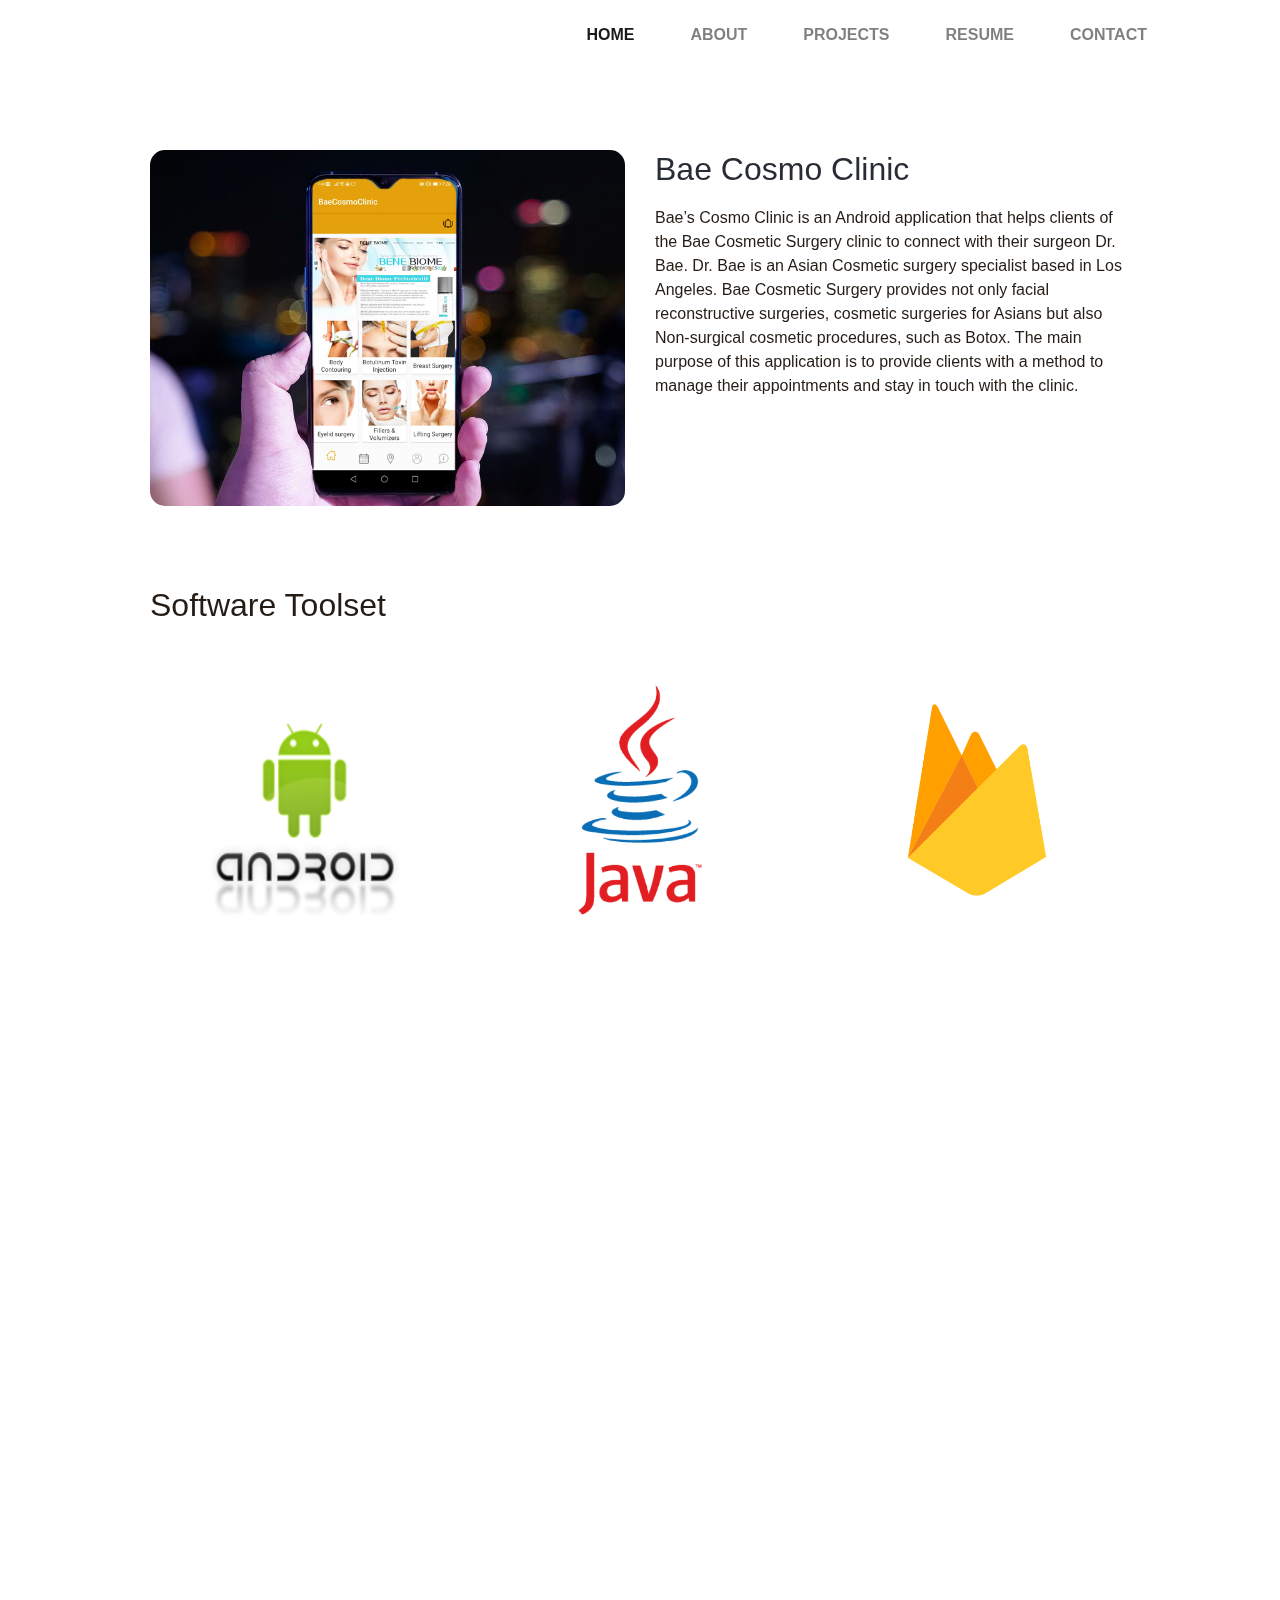
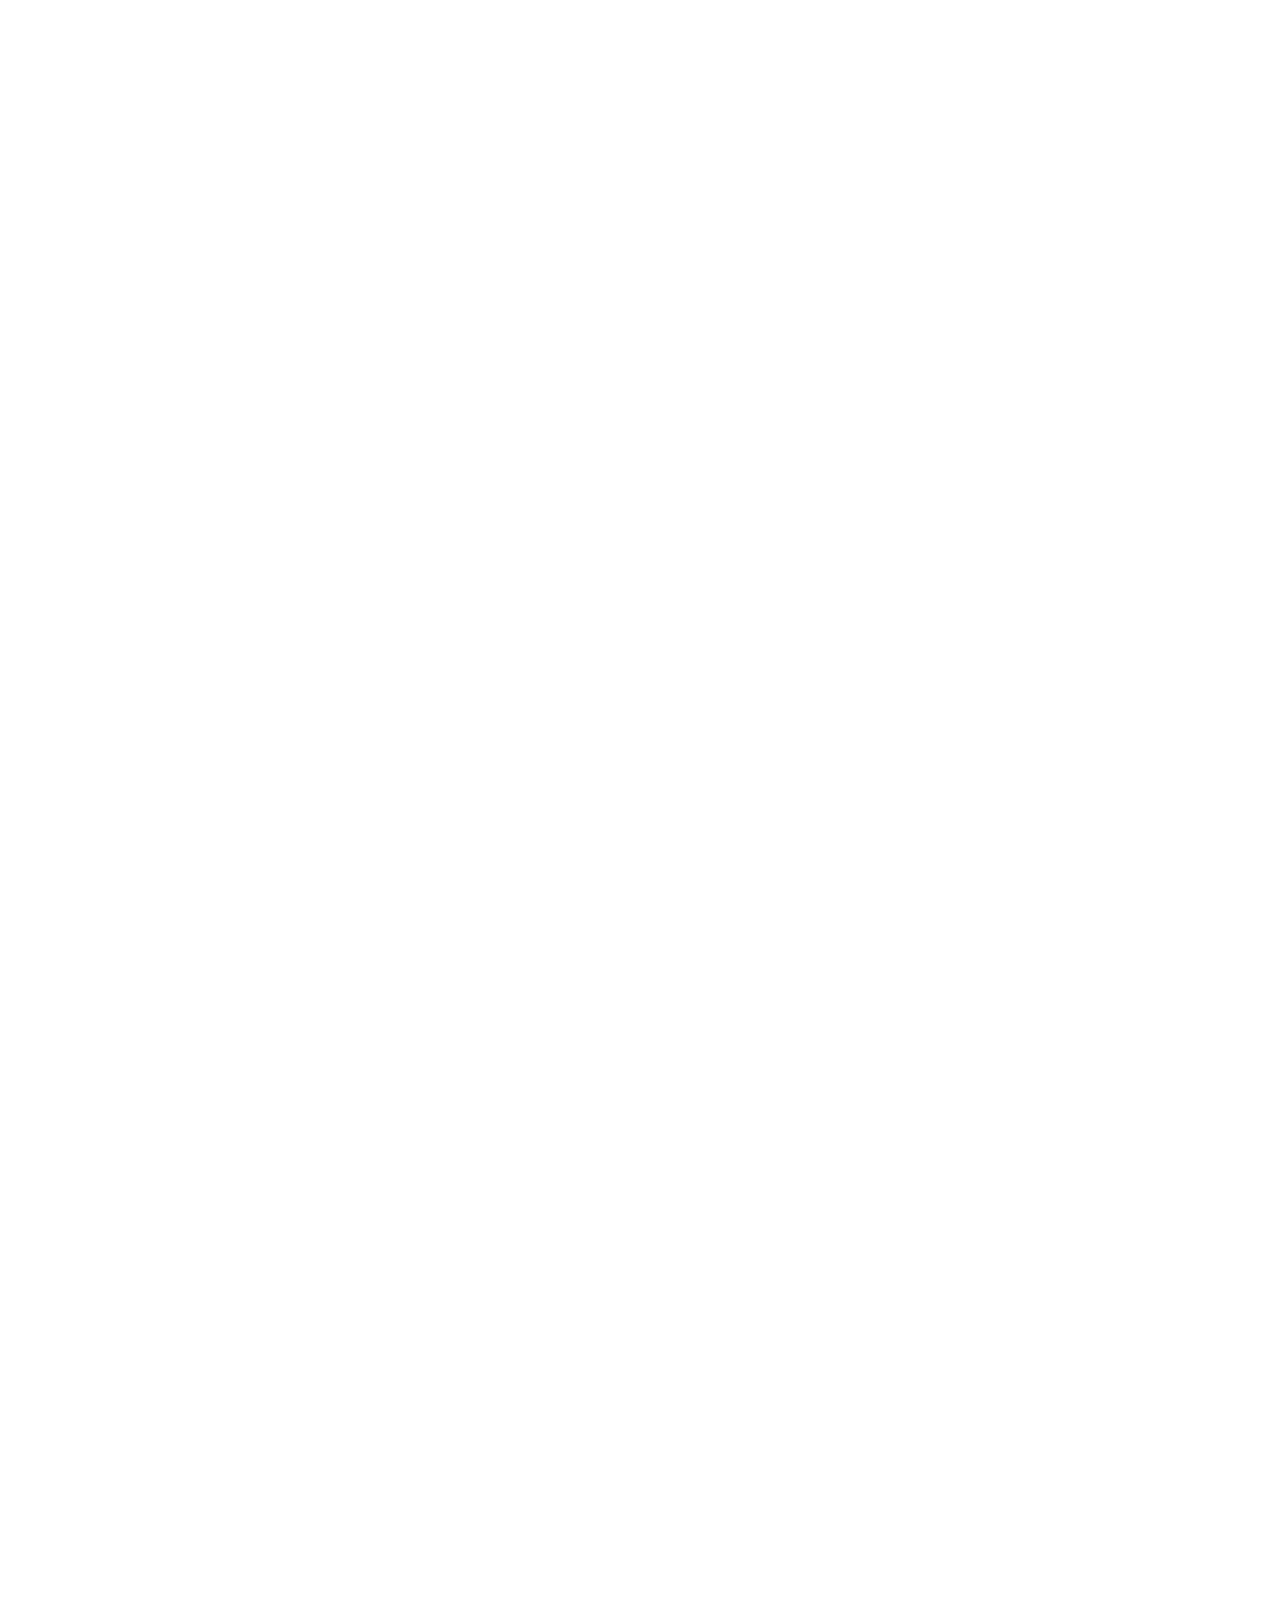
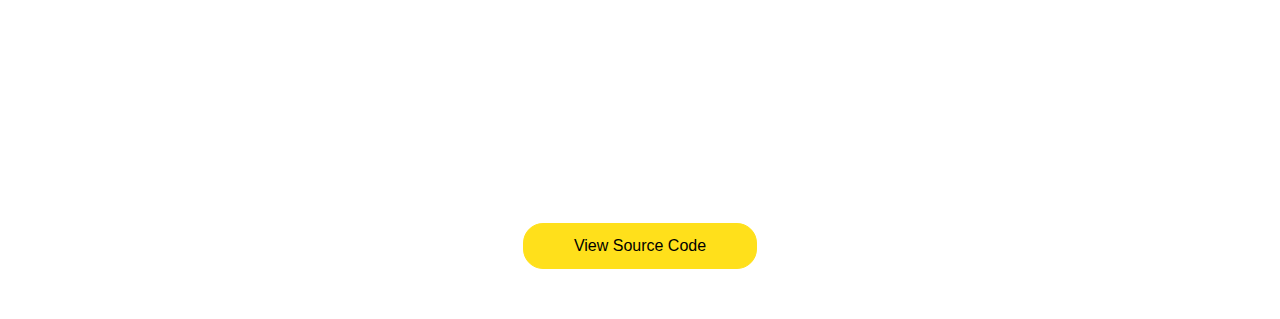
==== commit 43126ff7: "update resume" ====
--- a/project1.html
+++ b/project1.html
@@ -15,7 +15,7 @@
         <link
         rel="stylesheet"
         href="https://cdnjs.cloudflare.com/ajax/libs/animate.css/4.0.0/animate.min.css"/>
-        <title>Hyewon Joo Portfolio</title>
+        <title>Hailey Joo Portfolio</title>
     </head>
     <body data-aos="fade-in">
         <section id="header">
@@ -34,7 +34,7 @@
                                   </li>
                                   <li class="nav-item"><a class="nav-link" href="index.html#about-page" >About</a></li>
                                   <li class="nav-item"><a class="nav-link" href="index.html#projects-page">Projects</a></li>
-                                  <li class="nav-item"><a class="nav-link" href="pdf/Hyewon(Hailey)Joo-Resume.pdf" target="_blank">Resume</a></li>
+                                  <li class="nav-item"><a class="nav-link" href="pdf/HaileyJoo-Resume.pdf" target="_blank">Resume</a></li>
                                   <li class="nav-item"><a class="nav-link" href="index.html#contact-page">Contact</a></li>
                             </ul>
                           </div>
--- a/style.css
+++ b/style.css
@@ -16,20 +16,39 @@
     width: 100%;
     margin: 0;
     font-family: 'Quicksand', sans-serif;
-   
-
-}
-
-@keyframes transitionIn{
+}
+.cursor{
+    width: 25px;
+    height: 25px;
+    background-color: #FFE01B;
+    border-radius: 50%;
+    position: absolute;
+    transition-duration : 2ms;
+    transition-timing-function: ease-out;
+    animation: cursorAnim .5s infinite alternate;
+    pointer-events: none;
+}
+
+.cursor::after{
+    content: '';
+    width: 25px;
+    height: 25px;
+    background-color: #FFE01B;
+    border-radius: 50%;
+   position: absolute;
+
+}
+
+
+@keyframes cursorAnim{
     from{
-        opacity: 0;
-        transform: translateX(0px);
+        transform: scale(1);
     }
     to{
-        opacity: 1;
-        transform: translateX(0);
-    }
-}
+        transform: scale(.7);
+    }
+}
+
 #header {
     position: absolute;
     z-index: 10;
@@ -187,6 +206,7 @@
     padding: 10px 20px;
     font-size:1em;
     background-color:#FFE01B;
+    
 }
 .main #btnResume:hover{
     border-color:  #ffca1b;
@@ -255,6 +275,7 @@
     text-align: center;
     justify-content: center;
 }
+
 .aboutProfile{
     background: #ffefd6;
     padding: 100px;
@@ -299,9 +320,8 @@
     
 }
 #subject-text3{
-    padding-top:30px;
     font-size: 2.5em;
-    padding-bottom: 30px;
+    padding-bottom: 10px;
     
 }
 #about-description{
@@ -325,13 +345,13 @@
   }
   
   .html {width: 90%; background-color: #FFE01B;} 
-  .css {width: 80%; background-color: #FFE01B;} 
-  .js {width: 70%; background-color:#FFE01B;} 
+  .css {width: 90%; background-color: #FFE01B;} 
+  .js {width: 80%; background-color:#FFE01B;} 
   .react {width: 60%; background-color: #FFE01B;} 
   .photoshop {width: 60%; background-color: #FFE01B;} 
   .c {width: 60%; background-color: #FFE01B;} 
   .java {width: 85%; background-color:#FFE01B;} 
-  .php {width: 60%; background-color: #FFE01B;} 
+  .php {width: 85%; background-color: #FFE01B;} 
   .node {width: 70%; background-color: #FFE01B;} 
   .sql {width: 80%; background-color: #FFE01B;} 
 
@@ -521,6 +541,9 @@
     padding-top:20px;
     padding-bottom:20px;
 }
+.feature-des{
+    padding-bottom:5rem;
+}
 .feature-title{
     font-size:1.2em;
     font-weight: bold;
@@ -534,6 +557,9 @@
 }
 .screenshot1{
     max-height: 60vh;
+}
+.screenshot2{
+    max-height: 150vh;
 }
 /* Style the tab */
 .tab {
@@ -603,6 +629,10 @@
 }
 #fourthWork{
     background: url(img/simple-logo.jpg);
+    background-size: 100% 100%;
+}
+#fithWork{
+    background: url(img/img_ock.png);
     background-size: 100% 100%;
 }
 .myWork .overlay-text{
@@ -716,7 +746,7 @@
 }
 #subject-text3{
     font-size: 2em;
-    padding-bottom: 30px;
+    padding-bottom: 10px;
     color:	#282c34;
 }
 #btnSend{
@@ -767,11 +797,11 @@
     margin-top: 50px;
     background-color: #FFE01B;
     border-color: #FFE01B;
-    color:rgb(17, 16, 16);
+    color:black;
 }
 #btnSeeCode:hover{
     background-color: #FFE01B;
-    color:#F8f8f8;
+    color:#f8f8f8;
    
 }
 #btnSeeCode2 {
@@ -779,13 +809,13 @@
     border-radius: 20px;
     margin-bottom: 50px;
     margin-top: 50px;
-    background-color: #3627be;
-    border-color: #3627be;
+    background-color: #1a3386;
+    border-color: #1a3386;
     color:#f8f8f8;
 }
 #btnSeeCode2:hover{
-    background-color: #3627be;
-    color:rgb(19, 17, 17);
+    background-color: #1a3386;
+    color:rgb(0, 0, 0);
    
 }
 /*project2*/
@@ -873,83 +903,7 @@
     margin-bottom: 50px;
     
 }
-/* project 3 */
-.project3-submain{
-    background: url(img/buddyImage3.jpeg);
-    background-size: 100% 100%;
-    padding: 250px 0 250px 0;
-    width: 100%;
-    height:auto;
-  /* background: linear-gradient(to bottom, rgb(255, 218, 8), rgb(255, 246, 114));*/
-}
-#b1{
-   
-    min-height: 70vh;
-    background: url(img/buddies1.PNG);
-    background-size: 100% 100%;
-}
-#b2{
-   
-    min-height: 70vh;
-    background: url(img/buddies2.PNG);
-    background-size: 100% 100%;
-}
-#b3{
-   
-    min-height: 70vh;
-    background: url(img/buddies3.PNG);
-    background-size: 100% 100%;
-}
-#b4{
-   
-    min-height: 70vh;
-    background: url(img/buddies4.PNG);
-    background-size: 100% 100%;
-}
-#b5{
-   
-    min-height: 70vh;
-    background: url(img/buddies5.PNG);
-    background-size: 100% 100%;
-}
-#b6{
-   
-    min-height: 70vh;
-    background: url(img/buddies6.PNG);
-    background-size: 100% 100%;
-}
-#b7{
-   
-    min-height: 70vh;
-    background: url(img/buddies7.PNG);
-    background-size: 100% 100%;
-}
-#b9{
-   
-    min-height: 70vh;
-    background: url(img/buddies8.PNG);
-    background-size: 100% 100%;
-}
-#b10{
-    min-height: 70vh;
-    background: url(img/buddies9.PNG);
-    background-size: 100% 100%;
-}
-#b11{
-    min-height: 70vh;
-    background: url(img/buddies10.PNG);
-    background-size: 100% 100%;
-}
-#b12{
-    min-height: 70vh;
-    background: url(img/buddies11.PNG);
-    background-size: 100% 100%;
-}
-#b8{
-    min-height: 70vh;
-    background: url(img/buddies12.PNG);
-    background-size: 100% 100%;
-}
+
 /*footer*/
 footer{
     overflow: hidden;
@@ -1013,6 +967,9 @@
         font-size: 2.3em;
        
     }
+    #subject-text3{
+        padding-top:15px;
+    }
     #smallFont{
         font-size: 0.9rem;
     }
@@ -1042,6 +999,10 @@
     }
     .narrow{  
         padding: 50px 30px 50px 30px;
+    }
+    .projects-box{
+        padding: 50px 30px 50px 30px;
+    
     }
     .features{
         justify-content: center;
